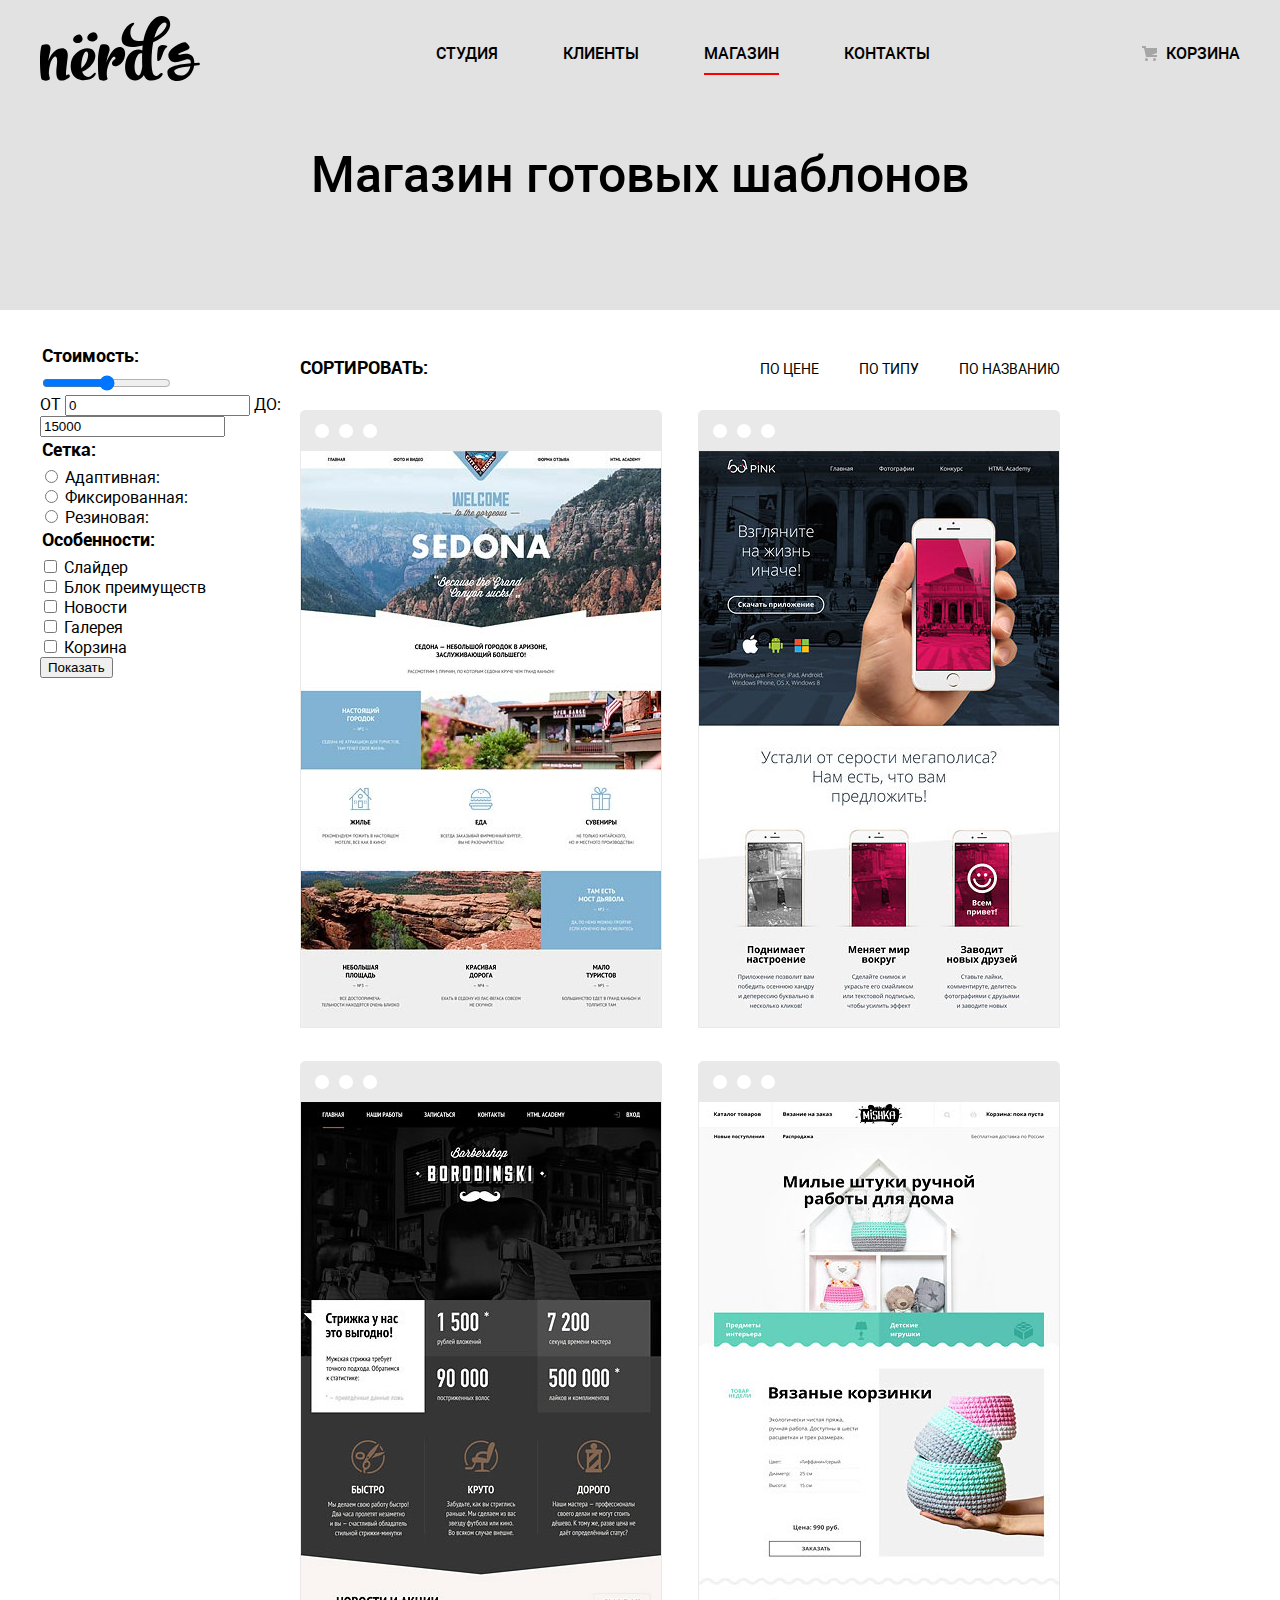
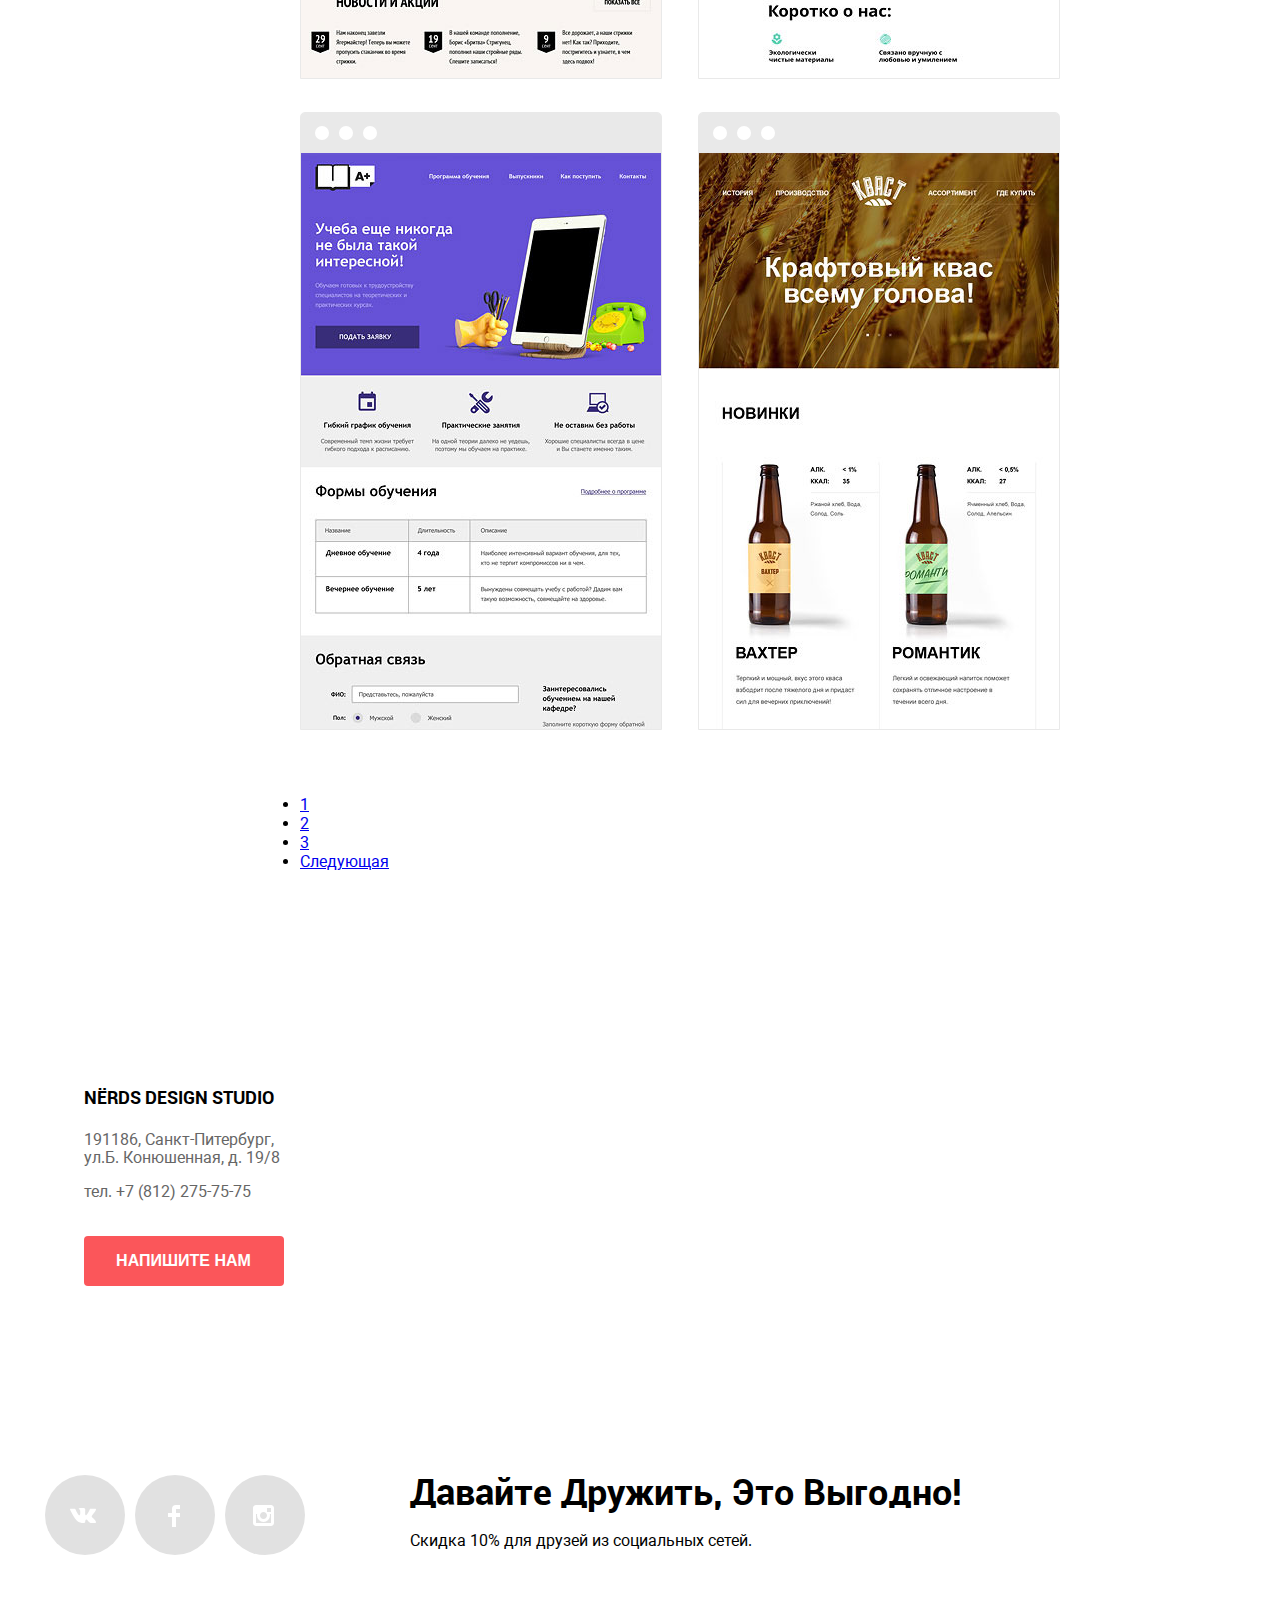
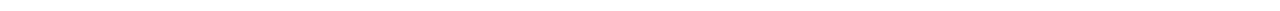
==== catalog.html @ cbe89785 "Beggined create grid on the catalog.html" ====
<!DOCTYPE html>
<html lang="ru">
<head>
    <meta charset="UTF-8">
    <title>Магазин готовых шаблонов</title>
    <link rel="stylesheet" href = "css/Style.css">
    <!-- Скрипт YMAP -->
    <script src="https://api-maps.yandex.ru/2.1/?apikey=f995437f-03a2-48ba-a815-92262155fffd&lang=ru_RU" type="text/javascript"></script>
</head>
<body>
    <header class = "main-header">
        <div class = "wrapper">
            <nav class = "main-navigation">
                <ul class = "logo-list">
                    <li class = "navigation-item navigation-main-logo">
                        <a href = "#" class = "navigation-item main-logo">
                            <img src = "img/svg/nerds-logo.svg" alt = "Логотип Nerd's" width = "160" height = "65">
                        </a>
                    </li>
                </ul>
                <ul class = "navigation-list">
                    <li class = "navigation-item"><a href = "index.html">Студия</a></li>
                    <li class = "navigation-item"><a href = "#">Клиенты</a></li>
                    <li class = "navigation-item navigation-item-selected"><a href = "#">Магазин</a></li>
                    <li class = "navigation-item"><a href = "#">Контакты</a></li>
                </ul>
                <ul class = "navigation-backet">
                    <li class = "navigation-item"><a href = "#">Корзина</a></li>
                </ul>
            </nav>
            <h1 class = "header-title">Магазин готовых шаблонов</h1>
        </div>
    </header>
    <main>
        <div class = "wrapper wrapper-flex-catalog">
            <aside>
                <form class="form-sidebar" method = "POST" action = "action.php">
                    <fieldset>
                        <legend>Стоимость:</legend>
                        <input type = "range"><br> <!--TO DO привязать к полям max min-->
                        <label>ОТ
                            <input type = "text" name = "min-value-range" id = "min-range" value = "0">
                        </label>
                        <label>ДО:
                            <input type = "text" name = "max-value-range" id = "max-range" value = "15000">
                        </label>
                    </fieldset>
                    <fieldset>
                        <legend>Сетка:</legend>
                        <label>
                            <input type = "radio" name = "grid" value = "adaptive">
                            Адаптивная:<br>
                        </label>
                        <label>
                            <input type = "radio" name = "grid" value = "fixed">
                            Фиксированная:<br>
                        </label>
                        <label>
                            <input type = "radio" name = "grid" value = "flex">
                            Резиновая:
                        </label>
                    </fieldset>
                    <fieldset>
                        <legend>Особенности:</legend>
                        <label>
                            <input type = "checkbox" name = "feature" value = "slider">
                            Слайдер<br>
                        </label>
                        <label>
                            <input type = "checkbox" name = "feature" value = "block-of-features">
                            Блок преимуществ<br>
                        </label>
                        <label>
                            <input type = "checkbox" name = "feature" value = "news">
                            Новости<br>
                        </label>
                        <label>
                            <input type = "checkbox" name = "feature" value = "gallery">
                            Галерея<br>
                        </label>
                        <label>
                            <input type = "checkbox" name = "feature" value = "basket">
                            Корзина<br>
                        </label>
                    </fieldset>
                    <input type = "submit" value = "Показать">
                </form>
            </aside>
            <div class="wrapper-flex-template-catalog">
                <div class = "flex-template">
                    <section class = "ready-template">
                        <h1 class = "visually-hidden">Готовые шаблоны</h1>
                        <div class = "sorting">
                            <h2>Сортировать:</h2>
                            <ul class = "sorting-by">
                                <li class="sorting-by-elements"><a href = "#">По цене</a></li>
                                <li class="sorting-by-elements"><a href = "#">По типу</a></li>
                                <li class="sorting-by-elements"><a href = "#">По названию</a></li>
                            </ul>
                        </div>
                        <div class = "template">
                            <ul class = "template-list">
                                <li class="template-item">
                                    <span class = "buttons-template">
                                        <i></i>
                                    </span>
                                    <img src="img/templates/sedona.jpg" alt="Макет Седона" width = "360" height = "576">
                                    <div class = "template-describe">
                                        <div class = "template-discribe-wrapper">
                                            <h3>
                                                SEDONA
                                            </h3>
                                            <span>
                                                Информационный сайт<br>
                                                для туристов
                                            </span>
                                            <button class = "button button-red button-buy-template">9 900 РУБ.</button>
                                        </div>
                                    </div>
                                </li>
                                <li class="template-item">
                                    <span class = "buttons-template">
                                            <i></i>
                                    </span>
                                    <img src = "img/templates/pink.jpg" alt = "Макет Пинк" width = "360" height = "576">
                                    <div class = "template-describe">
                                        <div class = "template-discribe-wrapper">
                                            <h3>
                                                PINK APP
                                            </h3>
                                            <span>
                                                Продуктовый лендинг<br>
                                                приложения для iOS и Android
                                            </span>
                                            <button class = "button button-red button-buy-template">9 900 РУБ.</button>
                                        </div>
                                    </div>
                                </li>
                                <li class="template-item">
                                    <span class = "buttons-template">
                                            <i></i>
                                    </span>
                                    <img src = "img/templates/barbershop.jpg" alt = "Макет Барбершоп 'Бородинский' " width = "360" height = "576">
                                    <div class = "template-describe">
                                        <div class = "template-discribe-wrapper">
                                            <h3>
                                                BARBERSHOP
                                            </h3>
                                            <span>
                                                Сайт салона красоты.<br>
                                                Для мужчин, да.
                                            </span>
                                            <button class = "button button-red button-buy-template">9 900 РУБ.</button>
                                        </div>
                                    </div>
                                </li>
                                <li class="template-item">
                                    <span class = "buttons-template">
                                            <i></i>
                                    </span>
                                    <img src = "img/templates/mishka.jpg" alt = "Макет Мишка" width = "360" height = "576">
                                    <div class = "template-describe">
                                        <div class = "template-discribe-wrapper">
                                            <h3>
                                                MISHKA
                                            </h3>
                                            <span>
                                                Интернет-магазин<br>
                                                вязанных игрушек
                                            </span>
                                            <button class = "button button-red button-buy-template">9 900 РУБ.</button>
                                        </div>
                                    </div>
                                </li>
                                <li class="template-item">
                                    <span class = "buttons-template">
                                            <i></i>
                                    </span>
                                    <img src = "img/templates/aplus.jpg" alt = "Макет А+" width = "360" height = "576">
                                    <div class = "template-describe">
                                        <div class = "template-discribe-wrapper">
                                            <h3>
                                                A PLUS
                                            </h3>
                                            <span>
                                                Лендинг курсов повышения<br>
                                                квалификации
                                            </span>
                                            <button class = "button button-red button-buy-template">9 900 РУБ.</button>
                                        </div>
                                    </div>
                                </li>
                                <li class="template-item">
                                    <span class = "buttons-template">
                                            <i></i>
                                    </span>
                                    <img src = "img/templates/kvast.jpg" alt = "Макет Кваст" width = "360" height = "576">
                                    <div class = "template-describe">
                                        <div class = "template-discribe-wrapper">
                                            <h3>
                                                КВАСТ
                                            </h3>
                                            <span>
                                                Промо-сайт производителя<br>
                                                крафтового кваса
                                            </span>
                                            <button class = "button button-red button-buy-template">9 900 РУБ.</button>
                                        </div>
                                    </div>
                                </li>
                            </ul>
                        </div>
                    </section>
                </div>
                <ul class = "breadcrumbs">
                    <li class="breadcrumbs-item breadcrumbs-select"><a href="#">1</a></li>
                    <li class="breadcrumbs-item"><a href="#">2</a></li>
                    <li class="breadcrumbs-item"><a href="#">3</a></li>
                    <li class="breadcrumbs-item breadcrumbs-next"><a href="#">Следующая</a></li>
                </ul>
            </div>    
        </div>
        <section class = "our-location">
                <div class = "wrapper">
                    <h1 class = "visually-hidden">Контактные данные</h1>
                    <div class = "address">
                        <h2>NЁRDS DESIGN STUDIO</h2>
                        <p>191186, Санкт-Питербург,<br>
                        ул.Б. Конюшенная, д. 19/8</p>
                        <p>тел. +7 (812) 275-75-75</p>
                        <br>
                        <button class = "modal-call button button-red">Напишите нам</button>
                    </div>
                </div>
            <div id="map"></div>    
        </section>
    </main>
    <div class = "wrapper">
        <footer class = "main-footer">
            <div class = "social">
                <ul class = "social-list">
                    <li class="social-item"><a class = "social-icon social-icon-vk" href="#"></a></li>
                    <li class="social-item"><a class = "social-icon social-icon-fb" href="#"></a></li>
                    <li class="social-item"><a class = "social-icon social-icon-inst" href="#"></a></li>
                </ul>
                <div class = "text-footer">
                    <h4>Давайте дружить, это выгодно!</h4>
                    <p>Скидка 10% для друзей из социальных сетей.</p>
                </div>
            </div>
        </footer>
    </div>
    </div>
    <section class = "modal-window visually-hidden">
        <h2 class = "modal-title">Напишите нам</h2>
        <form class = "modal-form" method = "post" action = "action.php">
            <br><label>Ваше имя:
                <input type = "text" placeholder = "Представьтесь, пожалуйста" id = "user-name">
            </label>
            <br><label>Ваш e-mail:
                <input type = "email" placeholder = "Для отправки ответа" id = "user-email">
            </label>
            <br><label>Текст письма:
                <input type = "text" placeholder = "В свободной форме" id = "user-text">
            </label>
        </form>
    </section>
    <script type = "text/javascript" src = "JS/Map.js"></script>
</body>
</html>
---- css/Style.css ----
@font-face{
    font-family: "Roboto";
    src:url("../fonts/roboto.woff") format('woff'),
        url("/fonts/roboto.woff2") format('woff2');
    font-weight: 400;
}

@font-face{
    font-family: "Roboto";
    src:url("../fonts/robotomedium.woff") format('woff'),
        url("../fonts/robotomedium.woff2") format('woff2');
        font-weight: 600;
}
@font-face{
    font-family: "Roboto";
    src:url("../fonts/robotobold.woff") format('woff'),
        url("../fonts/robotobold.woff2") format('woff2');
        font-weight: 700;
}
/*-----------------Общие стили------------------- */

.visually-hidden{
    display: none;
}

ul{
    padding: 0px;
}


/*Состояния кнопок-ссылок*/
.button-red{
    background: #fb565a;
}

.button-green{
    background: #00cc66;
}

.button-yellow{
    background: #ffcc33;
}

.button-red:hover{
    background: #e74246;
}

.button-red:active{
    color: rgba(255,255,255,0.2);

    background: #d7373b;
    box-shadow: inset 0px 3px #c13135;
}

.button-green:hover{
    background: #00bc6c;
}

.button-green:active{
    color: rgba(255,255,255,0.2);

    background: #00aa62;
    box-shadow: inset 0px 3px #009966;
}

.button-yellow:hover{
    background: #eab534;
}

.button-yellow:active{
    color: rgba(255,255,255,0.2);

    background: #e5a722;
    box-shadow: inset 0px 3px #ce961f;
}

.button{
    display: inline-block;

    border: none;
    border-radius: 4px;

    font-size: 16px;
    line-height: 18px;
    font-weight: 600;
    color: #fff;
    text-transform: uppercase;
    text-align: center;

    width: 160px;
    height: 50px;

    cursor: pointer;
}

hr{
    background: #eeeeee;
    opacity: 0.2;
}

body{
    margin: 0px;
    padding: 0px;

    font-family: 'Roboto','TimesNewRoman',sans-serif;
    background: #fff;
}

td{
    padding: 5px 20px;
}

/*----------------- Навигация ------------------- */
.wrapper{ /*Центровщик*/
    width: 1200px;
    margin: 0 auto;
    padding: 0px 20px;
}

.main-header{
    background-color:#e2e2e2;
}

.main-navigation{
    display: flex;
    justify-content: space-between;
    width: 100%;
}

.main-navigation > ul{
    list-style: none;
}

.navigation-list{
    display: flex;
    flex-direction: row;
    justify-content: space-around;
    align-items: center;
    flex-wrap: wrap;
    
    width: 560px;
}

.main-logo > img:hover{
    opacity: 0.7;
}

.main-logo > img:active{
    opacity: 0.3;
}

.navigation-main-logo{
    justify-content: left;
}

.navigation-item > a{
    font-size: 16px;
    line-height:30px;
    font-weight: 600;
    color: #000;
    text-transform: uppercase;
    text-decoration: none;
}

.navigation-item > a:hover{
    color: #fb565a;
}

.navigation-item > a:active{
    color: #000;
    opacity: 0.2;
}

.navigation-item-selected > a{
    border-bottom: 2px solid red;
    padding-bottom: 10px;
}

.navigation-backet{
    position: relative;

    display: flex;
    align-items: center;
    flex-wrap: wrap;
    justify-content: right;
}

.navigation-backet::before{
    content: "";

    position: absolute;
    left: -24px;
    top: 30px;

    width: 15px;
    height: 15px;

    background-image: url("../img/svg/cart-icon.svg");
    background-repeat: no-repeat;
}

.navigation-backet-item{
    display: inline-flex;
}

/*-----------------Слайдер------------------- */

.slider-advantages{
    overflow: hidden;
    height: 415px;
    position: relative;
}   

.slider{
    position: absolute;
    display: flex;
    height: 100%;
    width: 3480px;
    margin: 0;
    list-style: none;
    transition: all 1s ease-in-out;
    -webkit-transition: all 1s ease-in-out;
    -moz-transition: all 1s ease-in-out;
    -ms-transition: all 1s ease-in-out;
    -o-transition: all 1s ease-in-out;
}

.slider-item{
    display: block;
    flex-shrink: 0;

    width: 1200px;
    height: 415px;
    transition: all 1s ease 0s;
}

.slide-1{
    background-image: url("../img/index_products/slide1.png"); 
    background-repeat: no-repeat;
    background-position-x: right;   
}

.slide-2{
    background-image: url("../img/index_products/slide2.png"); 
    background-repeat: no-repeat;
    background-position-x: right;
}

.slide-3{
    background-image: url("../img/index_products/slide3.png"); 
    background-repeat: no-repeat;
    background-position-x: right;
}

.slider-advantage-title{
    font-size: 55px;
    line-height:60px;
    font-weight: 600;

    color: #000;

    text-decoration: none;
}

.slider-item > p{
    font-size: 16px;
    line-height: 24px;
    font-weight: 400;
    color: #283136;
}


.control-panel{
    position: absolute;
    display: flex;

    bottom: 90px;
    left: 45%;     
}

.slide-button{
    width: 18px;
    height: 18px;

    position: relative;
    z-index: 2;

    display: inline-flex;

    margin-left: 17px;

    background-color: #fff;
    border-radius: 50%;

    cursor: pointer;
}

.select::before{
    content: '';

    position: absolute;
    left: 5px;
    top: 5px;

    width: 4px;
    height: 4px;
    border: 2px solid #ccc;
    border-radius: 20px; 
    background-color: #fff;
}

.advantage-button{
    width: 240px;
    height: 50px;
}

/*-----------------------Продукция--------------*/

.product-list{
    margin-top: 80px;
    margin-bottom: 80px;

    display: flex;
    flex-direction: row;
    justify-content: space-between;
    width: 100%;

    list-style: none;
}

.product-item > h2{
    font-size: 24px;
    line-height: 30px;
    font-weight: 700;
    text-transform: uppercase;
}

.product-item > p{
    font-size: 14px;
    line-height: 24px;
    font-weight: 400;
    color: #283136;
}

/*-----------------О нас------------------- */
.about-us{
    padding-top: 10px;
    padding-bottom: 50px;

    display: flex;
    justify-content: space-between;
    width: 1200px;
}

.summary{
    padding-right: 20px;

    width: 660px;
}

.summary > h3{
    font-size:40px;
    line-height: 45px;
    font-weight: 600;
}

.summary > p{
    font-size: 16px;
    line-height: 24px;
    font-weight: 400;
}

.order-type-list{
    list-style: none;
}

.order-type-list > h2{
    font-size: 16px;
    line-height: 24px;
    font-weight: bold;
    text-transform: uppercase;
    color:#000;
}

.order-type-item{
    position: relative;
    margin-left: 37px;

    font-size: 16px;
    line-height: 24px;
    font-weight: 400;
    color: #283136;
}

.order-type-item::before{
    content: "";
    
    position: absolute;
    left: -38px;
    top: 23px;

    display: block;

    height: 2px;
    width: 25px;

    background-image: url("../img/index_products/list-style-img.jpg");
    background-repeat: no-repeat;
    background-position: 0px 0;
}
/*---------------Статистика--------------------*/

.order-type-item{
    padding-top: 13px;
}

.statistic{
    padding-left: 20px;

    display: flex;
    flex-direction: column;
    align-items: center;
}

.statistic > caption > h4{
    font-size: 18px;
    line-height: 24px;
    font-weight: 700;
    text-transform: uppercase;
}

.procent{
    font-size:45px;
    font-weight: 700;
}

sup{
    font-size:25px;
}

.lvl{
    font-size:16px;
    line-height: 18px;
}

/*-------------Партнеры----------------------*/

.partners-list{
    padding-top: 10px;

    display: flex;
    flex-direction: row;
    justify-content: space-between;
    align-items: baseline;

    list-style: none;
}

.partners-list > hr{ 
    margin: auto;
    height: 52px;
}

.partners-item{
    opacity: 0.2;
}

.partners-item:hover{
    opacity: 1;
}

.partners-item:active{
    opacity: 0.2;
}

/*------Местоположение-------*/
.our-location{
    position: relative;

    margin-top: 70px;

    background-color: #fff;
    /* background-image: url(../img/index_products/map.jpg); */
    height: 420px;
}

#map{
    width: 100%;
    height: 100%;
    z-index: 1;
}

.map-marker{
    position: absolute;
    bottom: 0;
    background-image: url("../img/index_products/map-marker.png");

    width: 350px;
    height: 190px;
}

.address {
    position: absolute; /* Центровка конрейнера*/
    top: 73px;
    z-index: 2;

    padding: 49.5px 43.5px;

    background-color: #fff;
}

.address > p{
    font-size:16px;
    line-height:18px;
    font-weight:400;
    color:#666;
}

.address > h2{
    margin-top: 5px;

    font-size:18px;
    line-height:30px;
    font-weight:700;
    text-transform: uppercase;
}

.modal-call{
    width: 200px;
}

/*------Футер-----------*/
.social{
    margin: 50px 0px 40px 0px;

    display: flex;
    flex-direction: row;
    align-items: center;
}

.social-list{
    margin-top: 48px;
    margin-right: 0px;

    display: flex;
    align-items: center;
    flex-direction: row;
    justify-content: space-around;
    width: 270px;

    list-style:none;
}

.social-item > img{
    margin: 10px;
}

.text-footer{
    margin-left: 100px;

}

.text-footer > h4{
    margin-bottom: 0px;

    font-size: 36px;
    line-height: 36px;
    font-weight: 700;
    text-transform: capitalize;
}

.text-footer > p{
    font-size: 16px;
    line-height: 22px;
    font-weight: 400;
}

/*----------feedback форма-------*/

.modal-title{
    font-size: 45px;
    line-height: 45px;
    font-weight: 600;
}

.modal-form > label{
    font-size: 16px;
    line-height: 18px;
    font-weight: 700;
}

.social-icon{
    position: relative;
    float: left;
    width: 80px;
    height: 80px;
    border-radius: 50%;
    background: #e1e1e1;
}
.social-icon:hover{
    background: #e74246;
}
.social-icon:focus{
    background: #d7373b;
    box-shadow: inset 0px 3px #c13135;
    
}

.icon-cart-icon::before {
    content: url("../img/svg/cart-icon.svg");
    color: #fff;
}
.social-icon-fb::before {
    content: url("../img/svg/fb-icon.svg");
    color: #fff;
}
.social-icon-inst::before {
    content: url("../img/svg/insta-icon.svg");
    color: #fff;
}
.social-icon-vk::before {
    content: url("../img/svg/vk-icon.svg");
    color: #fff;
}

.social-icon-vk::before, .icon-cart-icon::before,
.social-icon-fb::before, .social-icon-inst::before{
    position: absolute;
    left: 25px;
    top: 33px;
}
.social-icon-fb::before{
    left: 33px;
    top: 30px;
}
.social-icon-inst:before{
    left: 28px;
    top: 30px;
}

.social-icon-fb:focus:before,
.social-icon-inst:focus:before,
.social-icon-vk:focus:before{
    opacity: 0.3;
}

/*-----Catalog.html------*/

.header-title{
    padding: 9px 0 110px 0;

    text-align: center;
    font-size: 50px;
    line-height: 50px;
    font-weight: 600;
}

.sorting{
    display: flex;
    justify-content: space-between;
    align-items: baseline;
}

.sorting h2{
    text-transform: uppercase;

    font-size: 18px;
    line-height: 18px;
    font-weight: 700;
}

.sorting-by{
    display: flex;
    width: 300px;
    flex-direction: row;
    justify-content: space-between;

    list-style: none;
    text-transform: uppercase;
}

.sorting-by-elements a{
    text-decoration: none;
    color: #000;

    font-size: 14px;
    line-height: 18px;
}

.ready-template{
    width: 760px;
}

.wrapper-flex-catalog{
    display: flex;
}

.wrapper-flex-template-catalog{
    display: flex;
    flex-direction: column;
}

.template-list{
    display: flex;
    flex-direction: row;
    flex-wrap: wrap;
    justify-content: space-between;
    list-style: none;
}

.buttons-template{
    position: relative;
    display: block;
    width: 360px;
    height: 40px;
    border-top-left-radius: 3px;
    border-top-right-radius: 3px;
    background: #e9e9e9;
    transition: all 0.35s ease-in-out;
    -webkit-transition: all 0.35s ease-in-out;
    -moz-transition: all 0.35s ease-in-out;
    -ms-transition: all 0.35s ease-in-out;
    -o-transition: all 0.35s ease-in-out;
}

.template-item{
    position: relative;
    margin-bottom: 33px;
    border: 1px solid #e9e9e9;
    border-top-left-radius: 5px;
    border-top-right-radius: 5px;
    width: 360px;
    height: 616px;
    transition: all 0.35s ease-in-out;
    -webkit-transition: all 0.35s ease-in-out;
    -moz-transition: all 0.35s ease-in-out;
    -ms-transition: all 0.35s ease-in-out;
    -o-transition: all 0.35s ease-in-out;
}

.template-describe{
    position: absolute;
    bottom: 0;
    width: 360px;
    height: 231px;
    background: #eee;

    opacity: 0;

    transition:all 0.35s ease-in-out;
    -webkit-transition:all 0.35s ease-in-out;
    -moz-transition:all 0.35s ease-in-out;
    -ms-transition:all 0.35s ease-in-out;
    -o-transition:all 0.35s ease-in-out;
}

.button-buy-template{
    display: inline-block;

    width: 200px;
}

.template-discribe-wrapper{
    display: flex;
    flex-direction: column;
    align-items: center;
    align-content: center;
}

.template-discribe-wrapper h3{
    font-size: 18px;
    line-height: 30px;
    font-weight: 700;
}

.template-discribe-wrapper span{
    margin-bottom: 30px;

    font-size: 16px;
    line-height: 18px;
    font-weight: 300;

    text-align: center
}

.template-item:hover .template-describe{
    opacity: 1;
}

.template-item:hover{
    box-shadow: 0px 6px 16px 1px RGBA(0,1,1,0.25);
}

.template-item:hover .buttons-template{
    background: #4d4d4d; 
}

.buttons-template i{
    position: absolute;
    top: 13px;
    left: 38px;

    display: block;
    width: 14px;
    height: 14px;
    background: #fff;
    border-radius: 50%;
    -webkit-border-radius: 50%;
    -moz-border-radius: 50%;
    -ms-border-radius: 50%;
    -o-border-radius: 50%;
}

.buttons-template i::before{
    content: "";
    position: absolute;
    right: 24px;

    display: block;
    width: 14px;
    height: 14px;
    background: #fff;
    border-radius: 50%;
    -webkit-border-radius: 50%;
    -moz-border-radius: 50%;
    -ms-border-radius: 50%;
    -o-border-radius: 50%;
}


.buttons-template i::after{
    content: "";
    position: absolute;
    left: 24px;

    display: block;
    width: 14px;
    height: 14px;
    background: #fff;
    border-radius: 50%;
    -webkit-border-radius: 50%;
    -moz-border-radius: 50%;
    -ms-border-radius: 50%;
    -o-border-radius: 50%;
}

.form-sidebar{
    width: 260px;   
    min-height: 780px;
}

.form-sidebar fieldset{
    border: none;
    margin:0;
    padding: 0;
}

legend{
    font-size: 18px;
    line-height: 30px;
    font-weight: 700;
}

/*--------Модальное окно-----------*/

.modal-window{
    position: fixed; 
    left: 240px;
    top: 2600px;
    z-index: 5;

    width: 960px;
    height: 590px;
    margin: 100px auto;

    background-color: #fff;
    box-shadow: 0 20px 30px rgba(0,0,0,0.5);
}

.modal-wrapper{
    position: relative;

    padding-left: 84px;
    padding-right: 84px;
    padding-bottom: 100px;
    padding-top: 20px;

    box-sizing: border-box;
}

.modal-form{
    width: 773px;
    display: flex;
    flex-direction: row;
    flex-wrap: wrap;
}

.modal-form input{
    width: 350px;
    height: 45px;

    margin-top: 10px;
    padding-left: 14px;

    border-radius: 3px;
    border-color: #ccc;
    box-sizing: border-box;

    font-family: inherit;
    font-size: 16px;
    line-height: 18px;
    opacity: 0.5;
}

.modal-form label:nth-child(2){
    margin-left: 73px;
    margin-bottom: 30px;
}

.modal-form label:nth-child(3){
    flex-grow: 1;
}

.modal-form label:nth-child(3) textarea{
    width:100%;
    height: 120px;

    margin-top: 10px;
    margin-bottom: 47px;
    padding-left: 13px;
    padding-top: 11px;

    box-sizing: border-box;
    border-radius: 3px;
    
    font-family: inherit;
    font-size: 16px;
    line-height: 18px;
    opacity: 0.5;
}
.modal-button{
    font-family: inherit;
    width: 260px;
    font-weight: 600;
}

.close-cross{
    position: absolute;
    right: 95px;
    top: 80px;

    display: block;

    width: 21px;
    height: 21px;

    background-image: url("../img/svg/close-cross.svg");

    opacity: 0.3;

    cursor: pointer;
}

.close-cross:hover{
    opacity: 1;
}

.close-cross:active{
    opacity: 0.1;
}
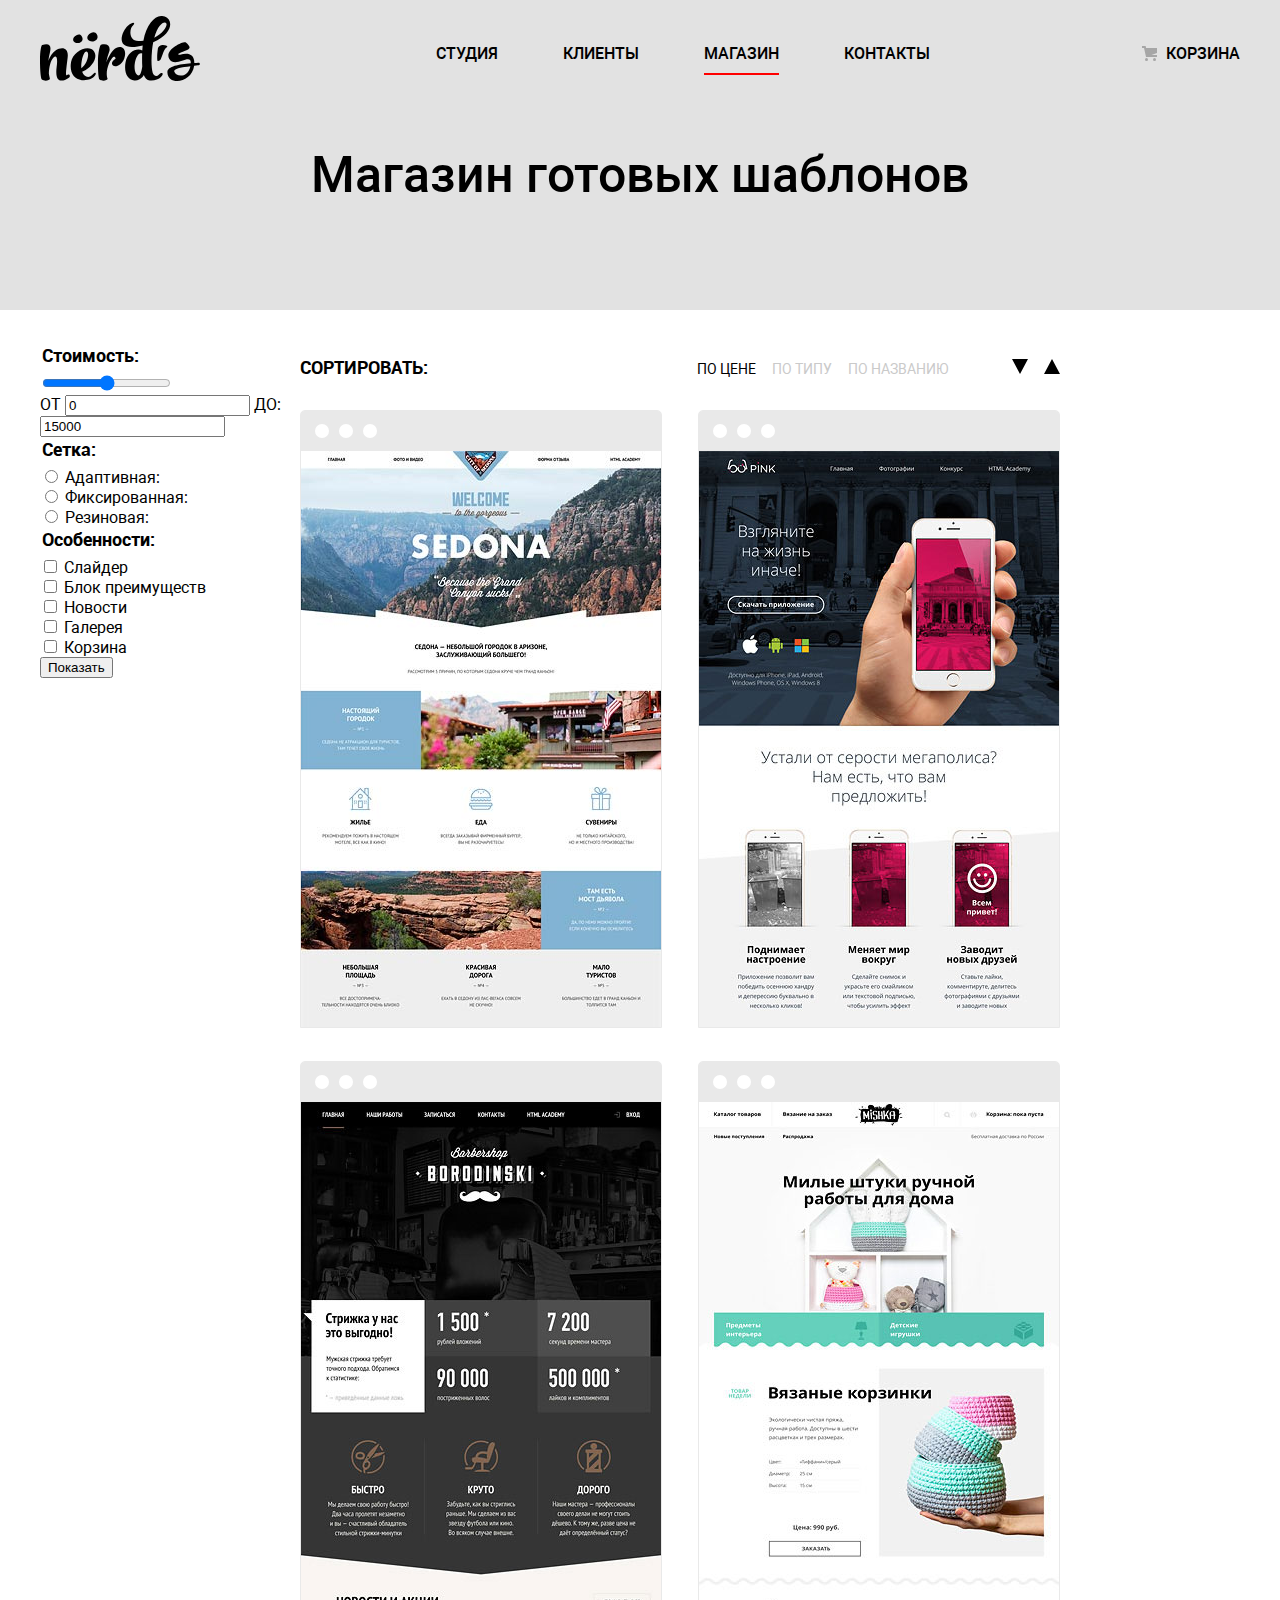
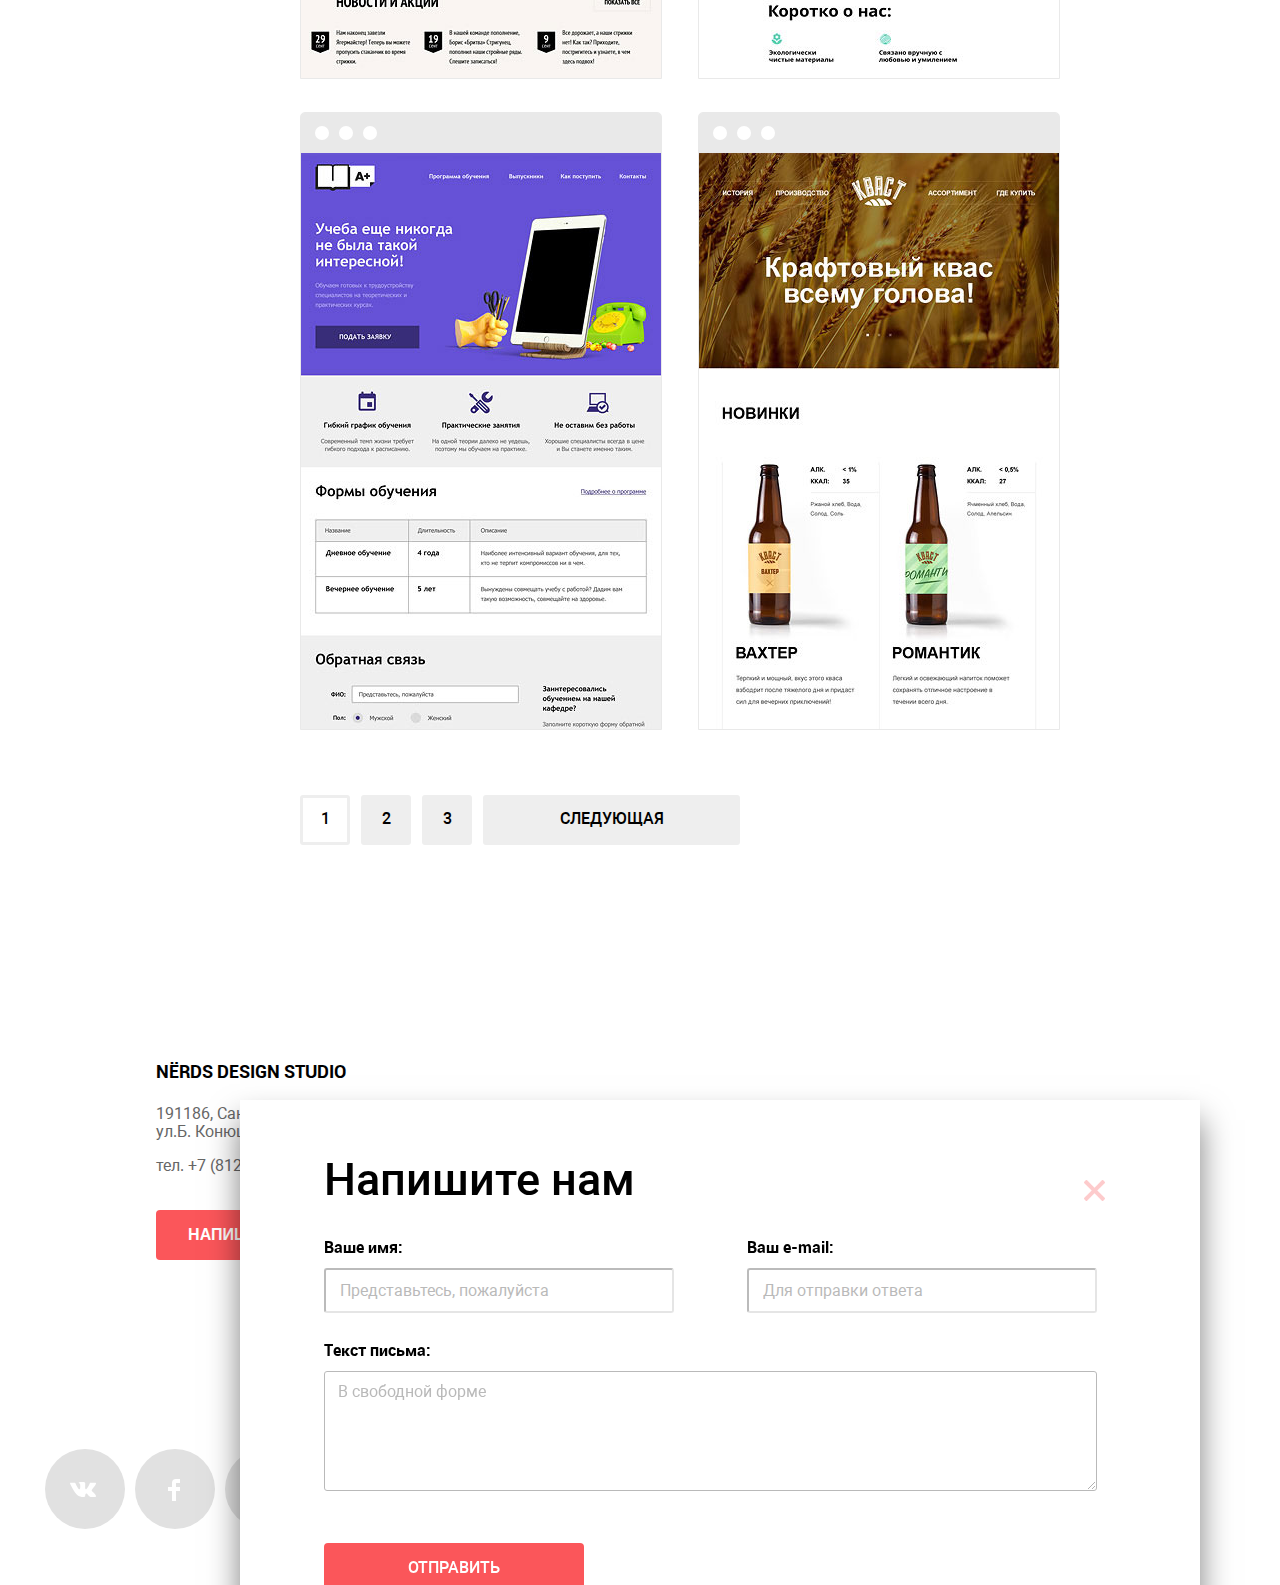
==== commit 8568c7b4: "Stylesed breadcrumbs menu" ====
--- a/catalog.html
+++ b/catalog.html
@@ -8,263 +8,272 @@
     <script src="https://api-maps.yandex.ru/2.1/?apikey=f995437f-03a2-48ba-a815-92262155fffd&lang=ru_RU" type="text/javascript"></script>
 </head>
 <body>
-    <header class = "main-header">
+    <div class = "blur">
+        <header class = "main-header">
+            <div class = "wrapper">
+                <nav class = "main-navigation">
+                    <ul class = "logo-list">
+                        <li class = "navigation-item navigation-main-logo">
+                            <a href = "/" class = "navigation-item main-logo">
+                                <img src = "img/svg/nerds-logo.svg" alt = "Логотип Nerd's" width = "160" height = "65">
+                            </a>
+                        </li>
+                    </ul>
+                    <ul class = "navigation-list">
+                        <li class = "navigation-item"><a href = "index.html">Студия</a></li>
+                        <li class = "navigation-item"><a href = "#">Клиенты</a></li>
+                        <li class = "navigation-item navigation-item-selected"><a href = "#">Магазин</a></li>
+                        <li class = "navigation-item"><a href = "#">Контакты</a></li>
+                    </ul>
+                    <ul class = "navigation-backet">
+                        <li class = "navigation-item"><a href = "#">Корзина</a></li>
+                    </ul>
+                </nav>
+                <h1 class = "header-title">Магазин готовых шаблонов</h1>
+            </div>
+        </header>
+        <main>
+            <div class = "wrapper wrapper-flex-catalog">
+                <aside>
+                    <form class="form-sidebar" method = "POST" action = "action.php">
+                        <fieldset>
+                            <legend>Стоимость:</legend>
+                            <input type = "range"><br> <!--TO DO привязать к полям max min-->
+                            <label>ОТ
+                                <input type = "text" name = "min-value-range" id = "min-range" value = "0">
+                            </label>
+                            <label>ДО:
+                                <input type = "text" name = "max-value-range" id = "max-range" value = "15000">
+                            </label>
+                        </fieldset>
+                        <fieldset>
+                            <legend>Сетка:</legend>
+                            <label>
+                                <input type = "radio" name = "grid" value = "adaptive">
+                                Адаптивная:<br>
+                            </label>
+                            <label>
+                                <input type = "radio" name = "grid" value = "fixed">
+                                Фиксированная:<br>
+                            </label>
+                            <label>
+                                <input type = "radio" name = "grid" value = "flex">
+                                Резиновая:
+                            </label>
+                        </fieldset>
+                        <fieldset>
+                            <legend>Особенности:</legend>
+                            <label>
+                                <input type = "checkbox" name = "feature" value = "slider">
+                                Слайдер<br>
+                            </label>
+                            <label>
+                                <input type = "checkbox" name = "feature" value = "block-of-features">
+                                Блок преимуществ<br>
+                            </label>
+                            <label>
+                                <input type = "checkbox" name = "feature" value = "news">
+                                Новости<br>
+                            </label>
+                            <label>
+                                <input type = "checkbox" name = "feature" value = "gallery">
+                                Галерея<br>
+                            </label>
+                            <label>
+                                <input type = "checkbox" name = "feature" value = "basket">
+                                Корзина<br>
+                            </label>
+                        </fieldset>
+                        <input type = "submit" value = "Показать">
+                    </form>
+                </aside>
+                <div class="wrapper-flex-template-catalog">
+                    <div class = "flex-template">
+                        <section class = "ready-template">
+                            <h1 class = "visually-hidden">Готовые шаблоны</h1>
+                            <div class = "sorting">
+                                <h2>Сортировать:</h2>
+                                <ul class = "sorting-by">
+                                    <li class = "sorting-by-elements active-sort"><a href = "#">По цене</a></li>
+                                    <li class = "sorting-by-elements"><a href = "#">По типу</a></li>
+                                    <li class = "sorting-by-elements"><a href = "#">По названию</a></li>
+                                    <li><a class = "sort-up" href = "#"></a></li>
+                                    <li><a class = "sort-down"  href = "#"></a></li>
+                                </ul>
+                            </div>
+                            <div class = "template">
+                                <ul class = "template-list">
+                                    <li class="template-item">
+                                        <span class = "buttons-template">
+                                            <i></i>
+                                        </span>
+                                        <img src="img/templates/sedona.jpg" alt="Макет Седона" width = "360" height = "576">
+                                        <div class = "template-describe">
+                                            <div class = "template-discribe-wrapper">
+                                                <h3>
+                                                    SEDONA
+                                                </h3>
+                                                <span>
+                                                    Информационный сайт<br>
+                                                    для туристов
+                                                </span>
+                                                <button class = "button button-red button-buy-template">9 900 РУБ.</button>
+                                            </div>
+                                        </div>
+                                    </li>
+                                    <li class="template-item">
+                                        <span class = "buttons-template">
+                                                <i></i>
+                                        </span>
+                                        <img src = "img/templates/pink.jpg" alt = "Макет Пинк" width = "360" height = "576">
+                                        <div class = "template-describe">
+                                            <div class = "template-discribe-wrapper">
+                                                <h3>
+                                                    PINK APP
+                                                </h3>
+                                                <span>
+                                                    Продуктовый лендинг<br>
+                                                    приложения для iOS и Android
+                                                </span>
+                                                <button class = "button button-red button-buy-template">9 900 РУБ.</button>
+                                            </div>
+                                        </div>
+                                    </li>
+                                    <li class="template-item">
+                                        <span class = "buttons-template">
+                                                <i></i>
+                                        </span>
+                                        <img src = "img/templates/barbershop.jpg" alt = "Макет Барбершоп 'Бородинский' " width = "360" height = "576">
+                                        <div class = "template-describe">
+                                            <div class = "template-discribe-wrapper">
+                                                <h3>
+                                                    BARBERSHOP
+                                                </h3>
+                                                <span>
+                                                    Сайт салона красоты.<br>
+                                                    Для мужчин, да.
+                                                </span>
+                                                <button class = "button button-red button-buy-template">9 900 РУБ.</button>
+                                            </div>
+                                        </div>
+                                    </li>
+                                    <li class="template-item">
+                                        <span class = "buttons-template">
+                                                <i></i>
+                                        </span>
+                                        <img src = "img/templates/mishka.jpg" alt = "Макет Мишка" width = "360" height = "576">
+                                        <div class = "template-describe">
+                                            <div class = "template-discribe-wrapper">
+                                                <h3>
+                                                    MISHKA
+                                                </h3>
+                                                <span>
+                                                    Интернет-магазин<br>
+                                                    вязанных игрушек
+                                                </span>
+                                                <button class = "button button-red button-buy-template">9 900 РУБ.</button>
+                                            </div>
+                                        </div>
+                                    </li>
+                                    <li class="template-item">
+                                        <span class = "buttons-template">
+                                                <i></i>
+                                        </span>
+                                        <img src = "img/templates/aplus.jpg" alt = "Макет А+" width = "360" height = "576">
+                                        <div class = "template-describe">
+                                            <div class = "template-discribe-wrapper">
+                                                <h3>
+                                                    A PLUS
+                                                </h3>
+                                                <span>
+                                                    Лендинг курсов повышения<br>
+                                                    квалификации
+                                                </span>
+                                                <button class = "button button-red button-buy-template">9 900 РУБ.</button>
+                                            </div>
+                                        </div>
+                                    </li>
+                                    <li class="template-item">
+                                        <span class = "buttons-template">
+                                                <i></i>
+                                        </span>
+                                        <img src = "img/templates/kvast.jpg" alt = "Макет Кваст" width = "360" height = "576">
+                                        <div class = "template-describe">
+                                            <div class = "template-discribe-wrapper">
+                                                <h3>
+                                                    КВАСТ
+                                                </h3>
+                                                <span>
+                                                    Промо-сайт производителя<br>
+                                                    крафтового кваса
+                                                </span>
+                                                <button class = "button button-red button-buy-template">9 900 РУБ.</button>
+                                            </div>
+                                        </div>
+                                    </li>
+                                </ul>
+                            </div>
+                        </section>
+                    </div>
+                    <ul class = "breadcrumbs">
+                        <li class="breadcrumbs-item breadcrumbs-select"><a>1</a></li> <!--Решить проблему с Active позицией-->
+                        <li class="breadcrumbs-item"><a href="#">2</a></li>
+                        <li class="breadcrumbs-item"><a href="#">3</a></li>
+                        <li class="breadcrumbs-item breadcrumbs-next"><a href="#">Следующая</a></li>
+                    </ul>
+                </div>    
+            </div>
+            <section class = "our-location">
+                    <div class = "wrapper">
+                        <h1 class = "visually-hidden">Контактные данные</h1>
+                        <div class = "address">
+                            <h2>NЁRDS DESIGN STUDIO</h2>
+                            <p>191186, Санкт-Питербург,<br>
+                            ул.Б. Конюшенная, д. 19/8</p>
+                            <p>тел. +7 (812) 275-75-75</p>
+                            <br>
+                            <button class = "modal-call button button-red">Напишите нам</button>
+                        </div>
+                    </div>
+                <div id="map"></div>    
+            </section>
+        </main>
         <div class = "wrapper">
-            <nav class = "main-navigation">
-                <ul class = "logo-list">
-                    <li class = "navigation-item navigation-main-logo">
-                        <a href = "#" class = "navigation-item main-logo">
-                            <img src = "img/svg/nerds-logo.svg" alt = "Логотип Nerd's" width = "160" height = "65">
-                        </a>
-                    </li>
-                </ul>
-                <ul class = "navigation-list">
-                    <li class = "navigation-item"><a href = "index.html">Студия</a></li>
-                    <li class = "navigation-item"><a href = "#">Клиенты</a></li>
-                    <li class = "navigation-item navigation-item-selected"><a href = "#">Магазин</a></li>
-                    <li class = "navigation-item"><a href = "#">Контакты</a></li>
-                </ul>
-                <ul class = "navigation-backet">
-                    <li class = "navigation-item"><a href = "#">Корзина</a></li>
-                </ul>
-            </nav>
-            <h1 class = "header-title">Магазин готовых шаблонов</h1>
-        </div>
-    </header>
-    <main>
-        <div class = "wrapper wrapper-flex-catalog">
-            <aside>
-                <form class="form-sidebar" method = "POST" action = "action.php">
-                    <fieldset>
-                        <legend>Стоимость:</legend>
-                        <input type = "range"><br> <!--TO DO привязать к полям max min-->
-                        <label>ОТ
-                            <input type = "text" name = "min-value-range" id = "min-range" value = "0">
-                        </label>
-                        <label>ДО:
-                            <input type = "text" name = "max-value-range" id = "max-range" value = "15000">
-                        </label>
-                    </fieldset>
-                    <fieldset>
-                        <legend>Сетка:</legend>
-                        <label>
-                            <input type = "radio" name = "grid" value = "adaptive">
-                            Адаптивная:<br>
-                        </label>
-                        <label>
-                            <input type = "radio" name = "grid" value = "fixed">
-                            Фиксированная:<br>
-                        </label>
-                        <label>
-                            <input type = "radio" name = "grid" value = "flex">
-                            Резиновая:
-                        </label>
-                    </fieldset>
-                    <fieldset>
-                        <legend>Особенности:</legend>
-                        <label>
-                            <input type = "checkbox" name = "feature" value = "slider">
-                            Слайдер<br>
-                        </label>
-                        <label>
-                            <input type = "checkbox" name = "feature" value = "block-of-features">
-                            Блок преимуществ<br>
-                        </label>
-                        <label>
-                            <input type = "checkbox" name = "feature" value = "news">
-                            Новости<br>
-                        </label>
-                        <label>
-                            <input type = "checkbox" name = "feature" value = "gallery">
-                            Галерея<br>
-                        </label>
-                        <label>
-                            <input type = "checkbox" name = "feature" value = "basket">
-                            Корзина<br>
-                        </label>
-                    </fieldset>
-                    <input type = "submit" value = "Показать">
-                </form>
-            </aside>
-            <div class="wrapper-flex-template-catalog">
-                <div class = "flex-template">
-                    <section class = "ready-template">
-                        <h1 class = "visually-hidden">Готовые шаблоны</h1>
-                        <div class = "sorting">
-                            <h2>Сортировать:</h2>
-                            <ul class = "sorting-by">
-                                <li class="sorting-by-elements"><a href = "#">По цене</a></li>
-                                <li class="sorting-by-elements"><a href = "#">По типу</a></li>
-                                <li class="sorting-by-elements"><a href = "#">По названию</a></li>
-                            </ul>
-                        </div>
-                        <div class = "template">
-                            <ul class = "template-list">
-                                <li class="template-item">
-                                    <span class = "buttons-template">
-                                        <i></i>
-                                    </span>
-                                    <img src="img/templates/sedona.jpg" alt="Макет Седона" width = "360" height = "576">
-                                    <div class = "template-describe">
-                                        <div class = "template-discribe-wrapper">
-                                            <h3>
-                                                SEDONA
-                                            </h3>
-                                            <span>
-                                                Информационный сайт<br>
-                                                для туристов
-                                            </span>
-                                            <button class = "button button-red button-buy-template">9 900 РУБ.</button>
-                                        </div>
-                                    </div>
-                                </li>
-                                <li class="template-item">
-                                    <span class = "buttons-template">
-                                            <i></i>
-                                    </span>
-                                    <img src = "img/templates/pink.jpg" alt = "Макет Пинк" width = "360" height = "576">
-                                    <div class = "template-describe">
-                                        <div class = "template-discribe-wrapper">
-                                            <h3>
-                                                PINK APP
-                                            </h3>
-                                            <span>
-                                                Продуктовый лендинг<br>
-                                                приложения для iOS и Android
-                                            </span>
-                                            <button class = "button button-red button-buy-template">9 900 РУБ.</button>
-                                        </div>
-                                    </div>
-                                </li>
-                                <li class="template-item">
-                                    <span class = "buttons-template">
-                                            <i></i>
-                                    </span>
-                                    <img src = "img/templates/barbershop.jpg" alt = "Макет Барбершоп 'Бородинский' " width = "360" height = "576">
-                                    <div class = "template-describe">
-                                        <div class = "template-discribe-wrapper">
-                                            <h3>
-                                                BARBERSHOP
-                                            </h3>
-                                            <span>
-                                                Сайт салона красоты.<br>
-                                                Для мужчин, да.
-                                            </span>
-                                            <button class = "button button-red button-buy-template">9 900 РУБ.</button>
-                                        </div>
-                                    </div>
-                                </li>
-                                <li class="template-item">
-                                    <span class = "buttons-template">
-                                            <i></i>
-                                    </span>
-                                    <img src = "img/templates/mishka.jpg" alt = "Макет Мишка" width = "360" height = "576">
-                                    <div class = "template-describe">
-                                        <div class = "template-discribe-wrapper">
-                                            <h3>
-                                                MISHKA
-                                            </h3>
-                                            <span>
-                                                Интернет-магазин<br>
-                                                вязанных игрушек
-                                            </span>
-                                            <button class = "button button-red button-buy-template">9 900 РУБ.</button>
-                                        </div>
-                                    </div>
-                                </li>
-                                <li class="template-item">
-                                    <span class = "buttons-template">
-                                            <i></i>
-                                    </span>
-                                    <img src = "img/templates/aplus.jpg" alt = "Макет А+" width = "360" height = "576">
-                                    <div class = "template-describe">
-                                        <div class = "template-discribe-wrapper">
-                                            <h3>
-                                                A PLUS
-                                            </h3>
-                                            <span>
-                                                Лендинг курсов повышения<br>
-                                                квалификации
-                                            </span>
-                                            <button class = "button button-red button-buy-template">9 900 РУБ.</button>
-                                        </div>
-                                    </div>
-                                </li>
-                                <li class="template-item">
-                                    <span class = "buttons-template">
-                                            <i></i>
-                                    </span>
-                                    <img src = "img/templates/kvast.jpg" alt = "Макет Кваст" width = "360" height = "576">
-                                    <div class = "template-describe">
-                                        <div class = "template-discribe-wrapper">
-                                            <h3>
-                                                КВАСТ
-                                            </h3>
-                                            <span>
-                                                Промо-сайт производителя<br>
-                                                крафтового кваса
-                                            </span>
-                                            <button class = "button button-red button-buy-template">9 900 РУБ.</button>
-                                        </div>
-                                    </div>
-                                </li>
-                            </ul>
-                        </div>
-                    </section>
-                </div>
-                <ul class = "breadcrumbs">
-                    <li class="breadcrumbs-item breadcrumbs-select"><a href="#">1</a></li>
-                    <li class="breadcrumbs-item"><a href="#">2</a></li>
-                    <li class="breadcrumbs-item"><a href="#">3</a></li>
-                    <li class="breadcrumbs-item breadcrumbs-next"><a href="#">Следующая</a></li>
-                </ul>
-            </div>    
-        </div>
-        <section class = "our-location">
-                <div class = "wrapper">
-                    <h1 class = "visually-hidden">Контактные данные</h1>
-                    <div class = "address">
-                        <h2>NЁRDS DESIGN STUDIO</h2>
-                        <p>191186, Санкт-Питербург,<br>
-                        ул.Б. Конюшенная, д. 19/8</p>
-                        <p>тел. +7 (812) 275-75-75</p>
-                        <br>
-                        <button class = "modal-call button button-red">Напишите нам</button>
+            <footer class = "main-footer">
+                <div class = "social">
+                    <ul class = "social-list">
+                        <li class="social-item"><a class = "social-icon social-icon-vk" href="#"></a></li>
+                        <li class="social-item"><a class = "social-icon social-icon-fb" href="#"></a></li>
+                        <li class="social-item"><a class = "social-icon social-icon-inst" href="#"></a></li>
+                    </ul>
+                    <div class = "text-footer">
+                        <h4>Давайте дружить, это выгодно!</h4>
+                        <p>Скидка 10% для друзей из социальных сетей.</p>
                     </div>
                 </div>
-            <div id="map"></div>    
-        </section>
-    </main>
-    <div class = "wrapper">
-        <footer class = "main-footer">
-            <div class = "social">
-                <ul class = "social-list">
-                    <li class="social-item"><a class = "social-icon social-icon-vk" href="#"></a></li>
-                    <li class="social-item"><a class = "social-icon social-icon-fb" href="#"></a></li>
-                    <li class="social-item"><a class = "social-icon social-icon-inst" href="#"></a></li>
-                </ul>
-                <div class = "text-footer">
-                    <h4>Давайте дружить, это выгодно!</h4>
-                    <p>Скидка 10% для друзей из социальных сетей.</p>
-                </div>
-            </div>
-        </footer>
+            </footer>
+        </div>
+        </div>
     </div>
-    </div>
-    <section class = "modal-window visually-hidden">
-        <h2 class = "modal-title">Напишите нам</h2>
-        <form class = "modal-form" method = "post" action = "action.php">
-            <br><label>Ваше имя:
-                <input type = "text" placeholder = "Представьтесь, пожалуйста" id = "user-name">
-            </label>
-            <br><label>Ваш e-mail:
-                <input type = "email" placeholder = "Для отправки ответа" id = "user-email">
-            </label>
-            <br><label>Текст письма:
-                <input type = "text" placeholder = "В свободной форме" id = "user-text">
-            </label>
-        </form>
+    <section class = "modal-window">
+        <div class = "modal-wrapper">
+            <span class="close-cross"></span>
+            <h2 class = "modal-title">Напишите нам</h2>
+            <form id = "modal" class = "modal-form" method = "post" action = "action.php">
+                <label>Ваше имя:<br>
+                    <input type = "text" placeholder = "Представьтесь, пожалуйста" id = "user-name">
+                </label>
+                <label>Ваш e-mail:<br>
+                    <input type = "email" placeholder = "Для отправки ответа" id = "user-email">
+                </label>
+                <label>Текст письма:<br>
+                    <textarea placeholder = "В свободной форме" id = "user-text"></textarea>
+                </label>
+            </form>
+            <button class = "button button-red modal-button" type = "submit" form = "modal">Отправить</button>
+        </div>
     </section>
+    <script type = "text/javascript" src = "JS/Script.js"></script>
     <script type = "text/javascript" src = "JS/Map.js"></script>
 </body>
 </html>
--- a/css/Style.css
+++ b/css/Style.css
@@ -25,6 +25,7 @@
 
 ul{
     padding: 0px;
+    list-style: none;
 }
 
 
@@ -125,10 +126,6 @@
     display: flex;
     justify-content: space-between;
     width: 100%;
-}
-
-.main-navigation > ul{
-    list-style: none;
 }
 
 .navigation-list{
@@ -217,7 +214,6 @@
     height: 100%;
     width: 3480px;
     margin: 0;
-    list-style: none;
     transition: all 1s ease-in-out;
     -webkit-transition: all 1s ease-in-out;
     -moz-transition: all 1s ease-in-out;
@@ -324,8 +320,6 @@
     flex-direction: row;
     justify-content: space-between;
     width: 100%;
-
-    list-style: none;
 }
 
 .product-item > h2{
@@ -370,10 +364,6 @@
     font-weight: 400;
 }
 
-.order-type-list{
-    list-style: none;
-}
-
 .order-type-list > h2{
     font-size: 16px;
     line-height: 24px;
@@ -452,8 +442,6 @@
     flex-direction: row;
     justify-content: space-between;
     align-items: baseline;
-
-    list-style: none;
 }
 
 .partners-list > hr{ 
@@ -502,6 +490,7 @@
 .address {
     position: absolute; /* Центровка конрейнера*/
     top: 73px;
+    left: 112px;
     z-index: 2;
 
     padding: 49.5px 43.5px;
@@ -541,6 +530,7 @@
 .social-list{
     margin-top: 48px;
     margin-right: 0px;
+
 
     display: flex;
     align-items: center;
@@ -671,20 +661,44 @@
 
 .sorting-by{
     display: flex;
-    width: 300px;
+    width: 363px;
     flex-direction: row;
     justify-content: space-between;
 
-    list-style: none;
     text-transform: uppercase;
 }
 
 .sorting-by-elements a{
     text-decoration: none;
-    color: #000;
+    color: #cacaca;
 
     font-size: 14px;
     line-height: 18px;
+}
+
+.active-sort a{
+    color: #000;
+}
+
+.sort-up{
+    display: block;
+    margin-left: 48px;
+
+    width: 0;
+	height: 0;
+	border-left: 8px solid transparent;
+	border-right: 8px solid transparent;
+	border-top: 15px solid #000;
+}
+
+.sort-down{
+    display: block;
+
+    width: 0;
+	height: 0;
+	border-left: 8px solid transparent;
+	border-right: 8px solid transparent;
+	border-bottom: 15px solid #000;
 }
 
 .ready-template{
@@ -705,7 +719,6 @@
     flex-direction: row;
     flex-wrap: wrap;
     justify-content: space-between;
-    list-style: none;
 }
 
 .buttons-template{
@@ -861,6 +874,77 @@
     font-weight: 700;
 }
 
+.breadcrumbs{
+    display: flex;
+
+    width: 460px;
+}
+
+.breadcrumbs-item{
+    margin-right: 11px;
+    width: 50px;
+    height: 50px;
+    border-radius: 3px;
+    -webkit-border-radius: 3px;
+    -moz-border-radius: 3px;
+    -ms-border-radius: 3px;
+    -o-border-radius: 3px;
+    background: #eee;
+}
+
+.breadcrumbs-item:hover{
+    background: #dfdfdf;
+}
+
+.breadcrumbs-item:active{
+    box-shadow: inset 0px 3px #bfbfbf;
+    background: #d5d5d5;
+}
+
+.breadcrumbs-item:active a{
+    opacity: 0.3;
+}
+
+.breadcrumbs-next{
+    width: 257px;
+
+    text-transform: uppercase;
+}
+
+.breadcrumbs-item a{
+    display: block;
+    margin: 0 auto;
+    padding-top: 15px;
+    padding-bottom: 15px;
+    text-align: center;
+
+    text-decoration: none;
+    font-size: 16px;
+    line-height: 18px;
+    font-weight: 600;
+    color: #000;
+}
+
+.breadcrumbs-select,
+.breadcrumbs-select:hover,
+.breadcrumbs-select:active{
+    box-sizing: content-box;
+
+    width: 44px;
+    height: 44px;
+    background: #fff;
+    border: 3px solid #eee;
+
+    cursor: default
+}
+
+.breadcrumbs-select a{
+    cursor: default;
+
+    padding-top: 12px;
+    padding-bottom: 14px;
+}
+
 /*--------Модальное окно-----------*/
 
 .modal-window{
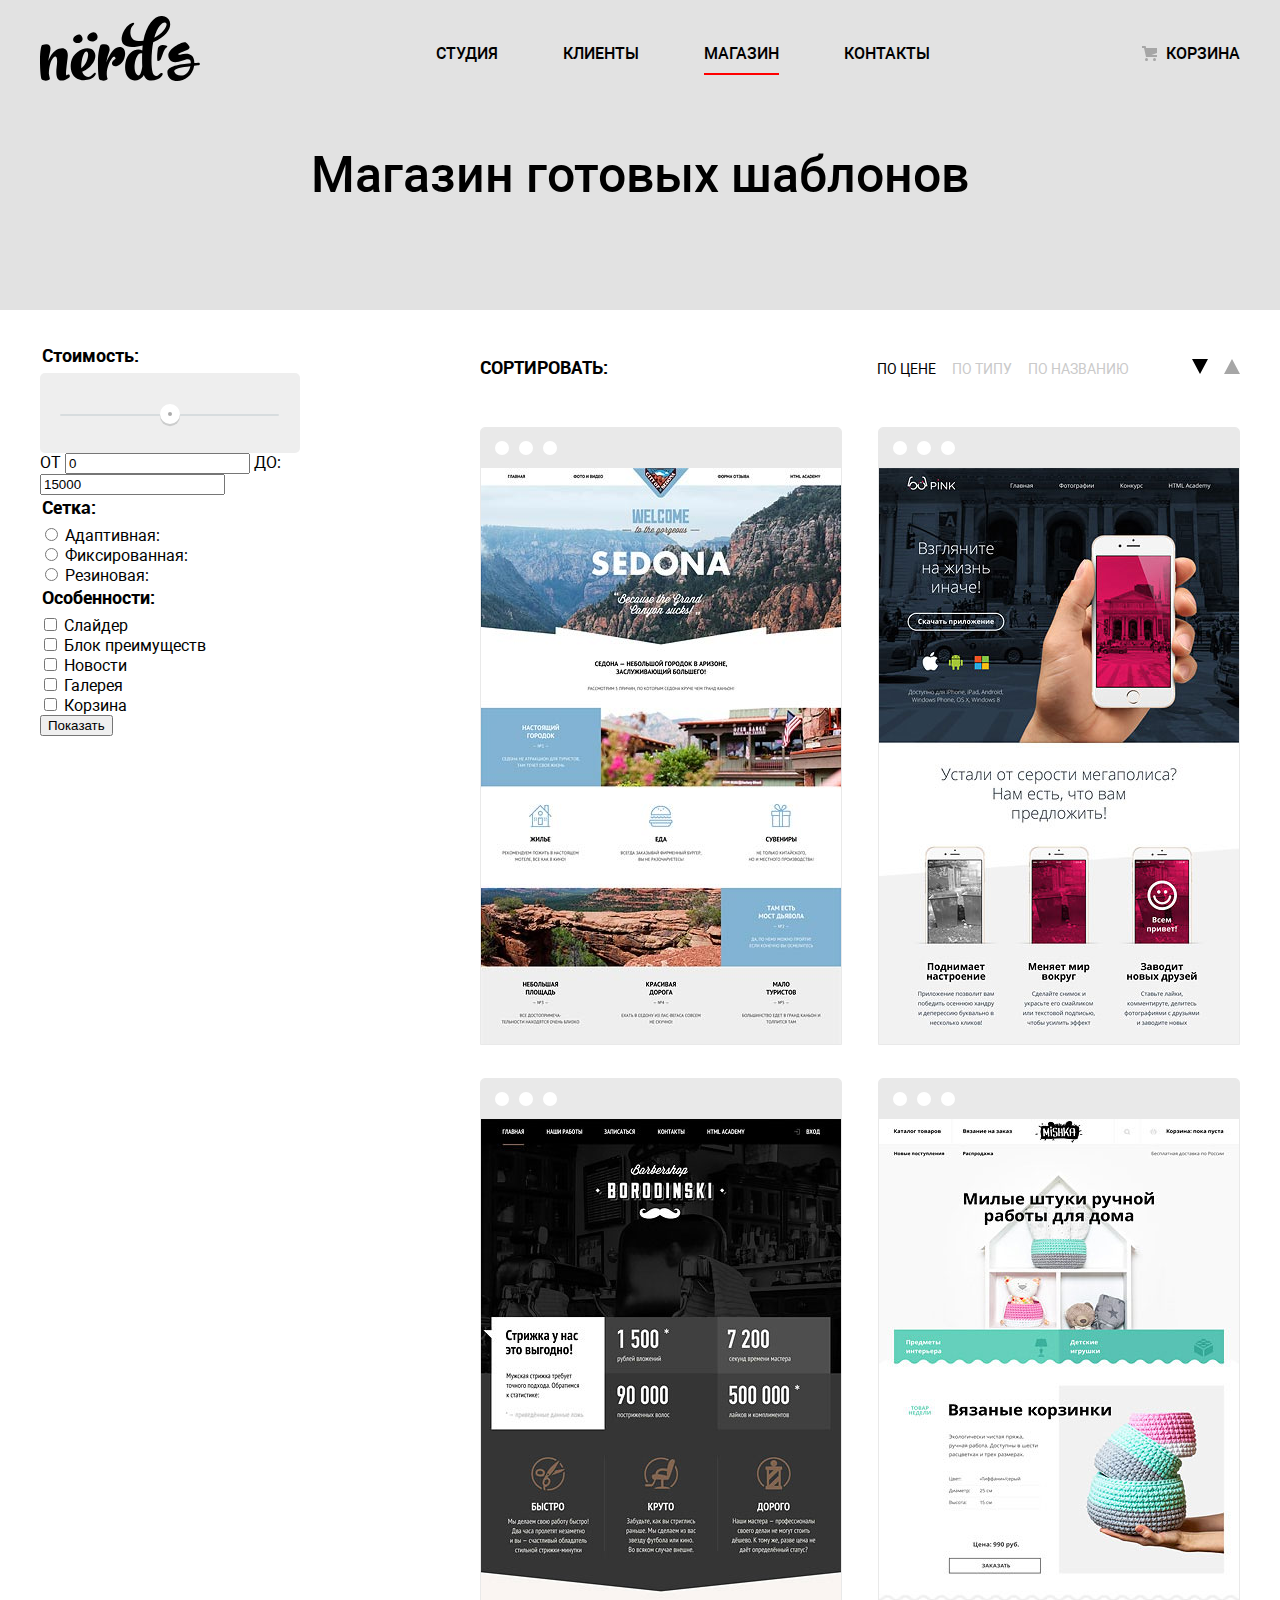
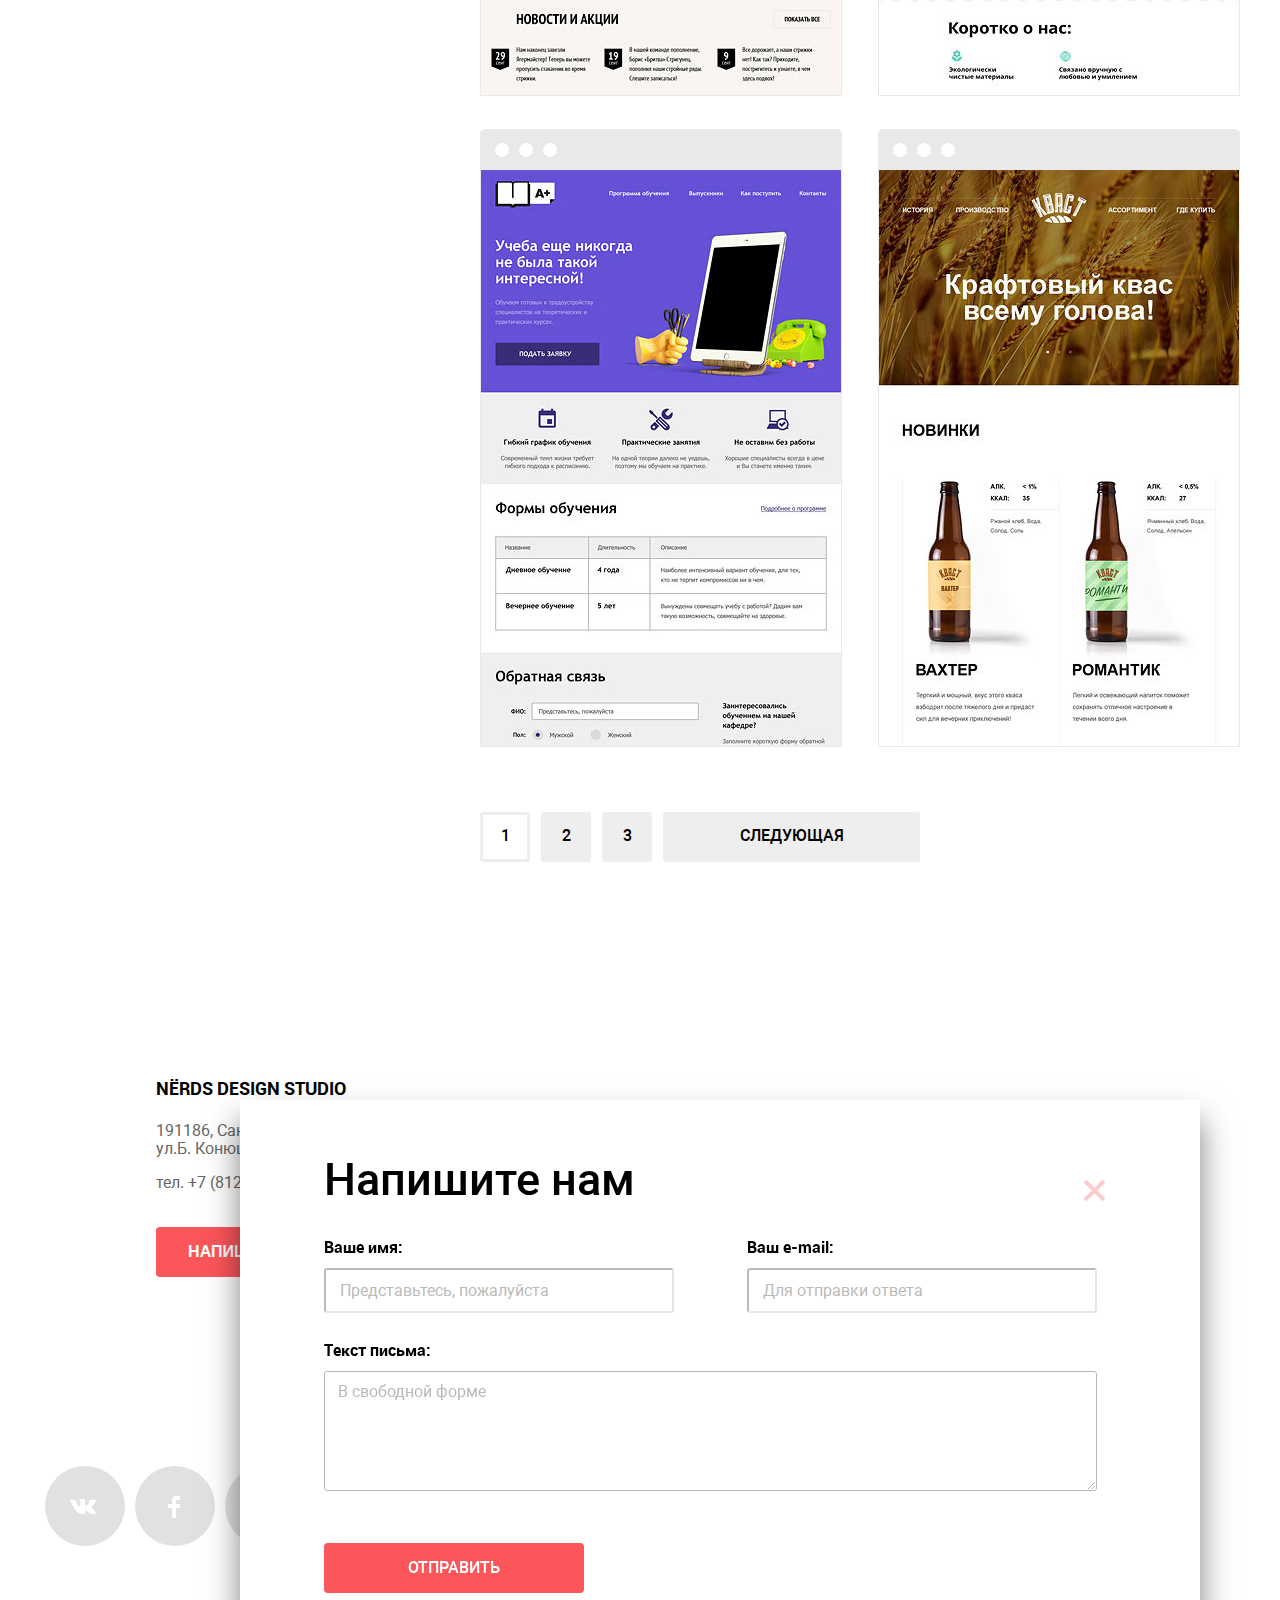
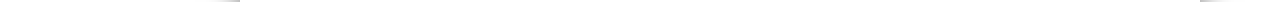
==== commit ae0159d8: "Added style for input[type = "range"]" ====
--- a/catalog.html
+++ b/catalog.html
@@ -38,7 +38,9 @@
                     <form class="form-sidebar" method = "POST" action = "action.php">
                         <fieldset>
                             <legend>Стоимость:</legend>
-                            <input type = "range"><br> <!--TO DO привязать к полям max min-->
+                            <div class = "range-div">
+                                <input type = "range"><br> <!--TO DO привязать к полям max min-->
+                            </div>
                             <label>ОТ
                                 <input type = "text" name = "min-value-range" id = "min-range" value = "0">
                             </label>
@@ -97,8 +99,8 @@
                                     <li class = "sorting-by-elements active-sort"><a href = "#">По цене</a></li>
                                     <li class = "sorting-by-elements"><a href = "#">По типу</a></li>
                                     <li class = "sorting-by-elements"><a href = "#">По названию</a></li>
-                                    <li><a class = "sort-up" href = "#"></a></li>
-                                    <li><a class = "sort-down"  href = "#"></a></li>
+                                    <li><a class = "sort-down active-sort-order" href = "#"></a></li>
+                                    <li><a class = "sort-up"  href = "#"></a></li>
                                 </ul>
                             </div>
                             <div class = "template">
--- a/css/Style.css
+++ b/css/Style.css
@@ -646,6 +646,8 @@
 }
 
 .sorting{
+    margin-bottom: 33px;
+
     display: flex;
     justify-content: space-between;
     align-items: baseline;
@@ -680,7 +682,7 @@
     color: #000;
 }
 
-.sort-up{
+.sort-down{
     display: block;
     margin-left: 48px;
 
@@ -688,17 +690,22 @@
 	height: 0;
 	border-left: 8px solid transparent;
 	border-right: 8px solid transparent;
-	border-top: 15px solid #000;
-}
-
-.sort-down{
+	border-top: 15px solid #a6a6a6;
+}
+
+.sort-up{
     display: block;
 
     width: 0;
 	height: 0;
 	border-left: 8px solid transparent;
 	border-right: 8px solid transparent;
-	border-bottom: 15px solid #000;
+	border-bottom: 15px solid #a6a6a6;
+}
+
+.active-sort-order{
+    border-bottom-color: #000000;
+    border-top-color: #000000;
 }
 
 .ready-template{
@@ -707,6 +714,7 @@
 
 .wrapper-flex-catalog{
     display: flex;
+    justify-content: space-between;
 }
 
 .wrapper-flex-template-catalog{
@@ -1053,3 +1061,133 @@
     opacity: 0.1;
 }
 
+.range-div{
+    width: 260px;
+    height: 80px;
+    background: #eee;
+    border-radius: 5px;
+    -webkit-border-radius: 5px;
+    -moz-border-radius: 5px;
+    -ms-border-radius: 5px;
+    -o-border-radius: 5px;
+}
+
+/* Настройка бегунка в форме catalog.html */
+input[type=range] {
+    -webkit-appearance: none;
+    margin-left:20px;
+    margin-top: 22px;
+    width: 219px;
+    height: 40px;
+    background: #eee;
+}
+
+input[type=range]:focus {
+    outline: none;
+}
+/* Range' track в Chrome */
+input[type=range]::-webkit-slider-runnable-track {
+    width: 100%;
+    height: 2px;
+    cursor: pointer;
+    animation: 0.2s;
+    background: #d7dcde;
+    border-radius: 1.3px;
+}
+
+/* Range' thumb in Chrome*/
+input[type=range]::-webkit-slider-thumb {
+    box-shadow: 0 2.3px #cccdcd;
+    margin-top: -10px;
+    border: 8.3px solid #fff;
+    height: 20px;
+    width: 20px;
+    border-radius: 50%;
+    background: #ababab;
+    cursor: pointer;
+    /*Скрытие дефолтного слайдера */
+    -webkit-appearance: none;
+}
+
+/* Range' track in Mozilla*/
+input[type=range]::-moz-range-track {
+    width: 100%;
+    height: 2px;
+    cursor: pointer;
+    animation: 0.2s;
+    background: #d7dcde;
+    border-radius: 1.3px;
+}
+
+/* Range' thumb in Mozilla*/
+input[type=range]::-moz-range-thumb {
+    box-shadow: 0 2.3px #cccdcd;
+    border: 9px solid #fff;
+    height: 3px;
+    width: 3px;
+    border-radius: 50%;
+    background: #ababab;
+    cursor: pointer;
+}
+
+/* Lower-fill for Mozilla */
+input[type="range"]::-moz-range-progress{
+    background: #00ca74;
+}
+
+/* Upper-fill for Mozilla  */
+input[type="range"]::-moz-range-track {
+    background: #d7dcde;
+}
+
+/* Range' track in ME*/
+input[type=range]::-ms-track {
+    width: 100%;
+    height: 2px;
+    border-color: transparent;
+    cursor: pointer;
+    animation: 0.2s;
+    background: transparent;
+    border-color: transparent;
+    border-width: 16px 0;
+    color: transparent;
+    -webkit-animation: 0.2s;
+}
+
+/* Range' color setting for  lower in ME */
+input[type=range]::-ms-fill-lower {
+    background: #d7dcde;
+    border: none;
+    border-color: transparent;
+    box-shadow: none;
+}
+
+/* Range' color setting for upper in ME */
+input[type=range]::-ms-fill-upper {
+    background: #d7dcde;
+    border: none;
+    border-color: transparent;
+    box-shadow: none;
+}
+
+/* Range' thumb in ME*/
+input[type=range]::-ms-thumb {
+    margin-top: -1px;
+    box-shadow: 0 2.3px #cccdcd;
+    border: 9px solid #fff;
+    height: 4px;
+    width: 4px;
+    border-radius: 50%;
+    background: #ababab;
+    cursor: pointer;
+}
+
+/*Fill upper Range before thumb */
+input[type=range]::-ms-fill-lower {
+    background: #00ca74;
+}
+
+/*Fill upper Range before thumb */
+input[type=range]::-ms-fill-upper {
+    background: #d7dcde;
+}
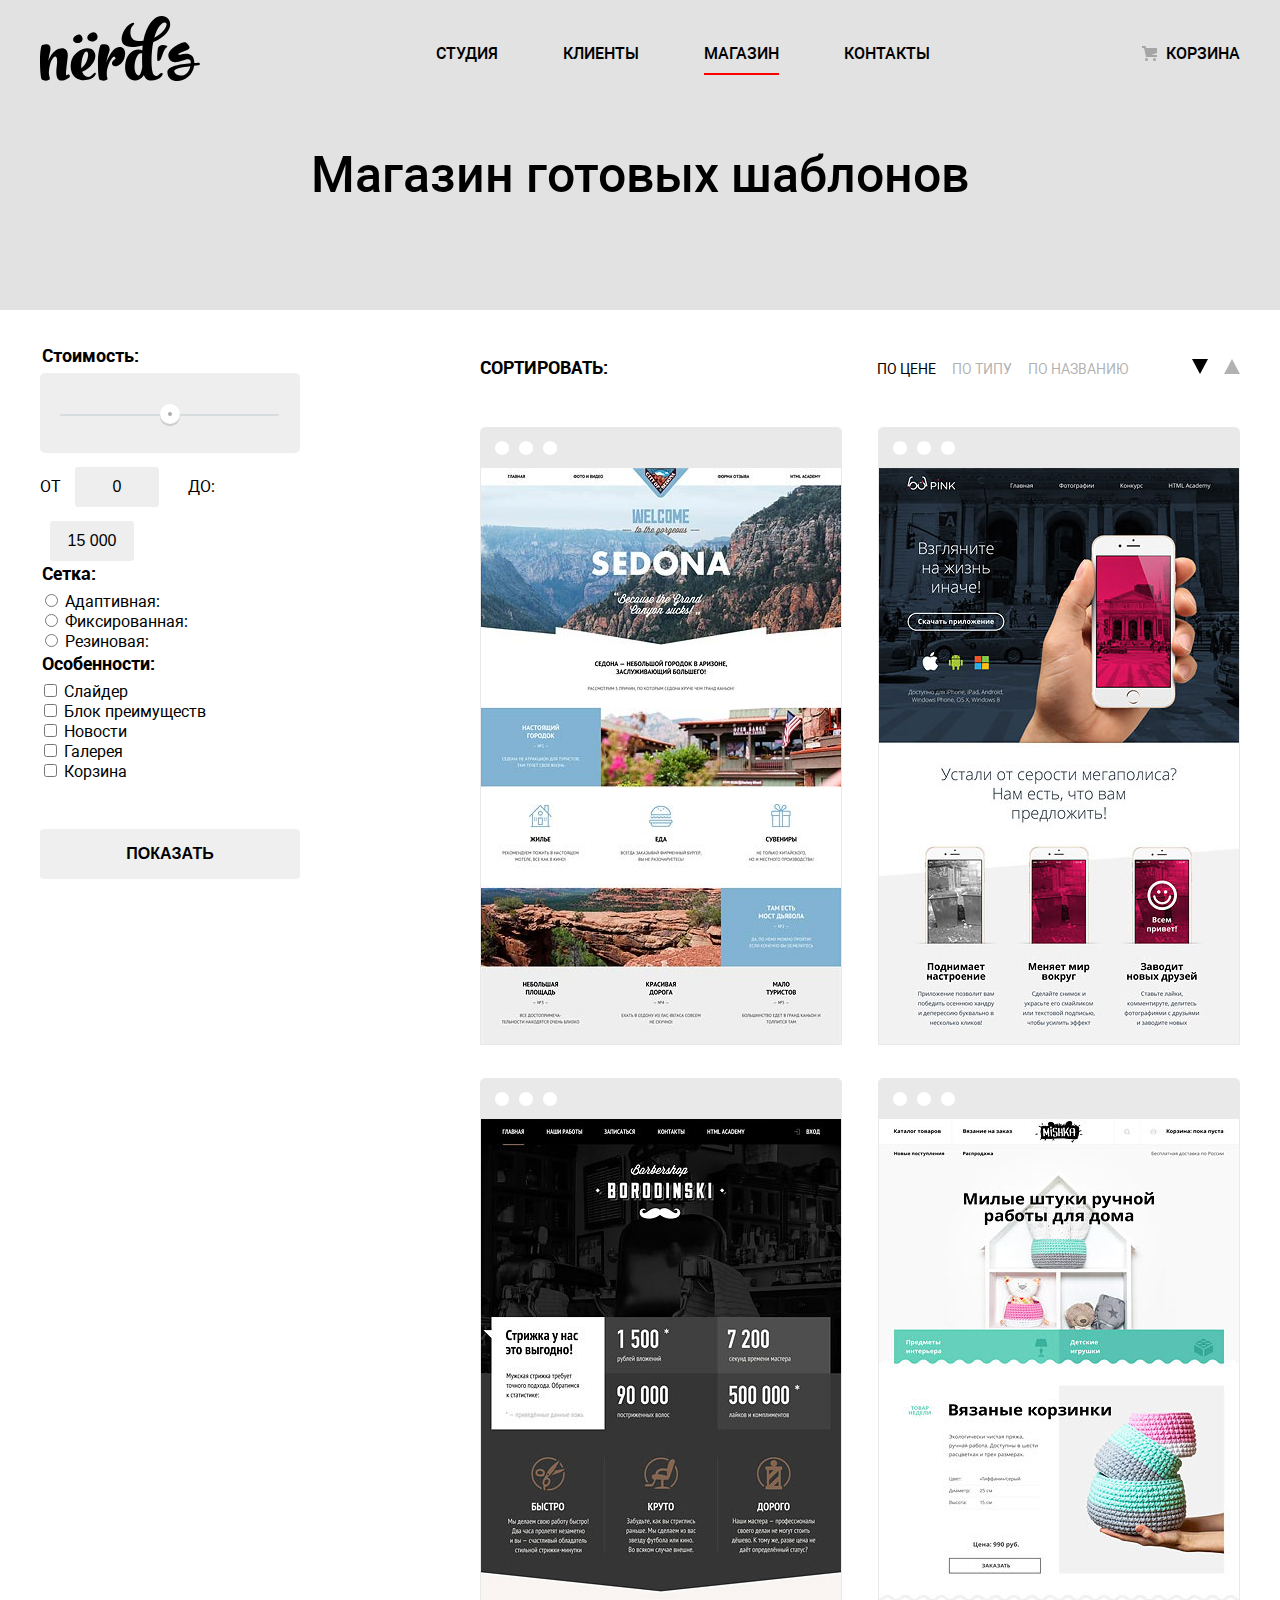
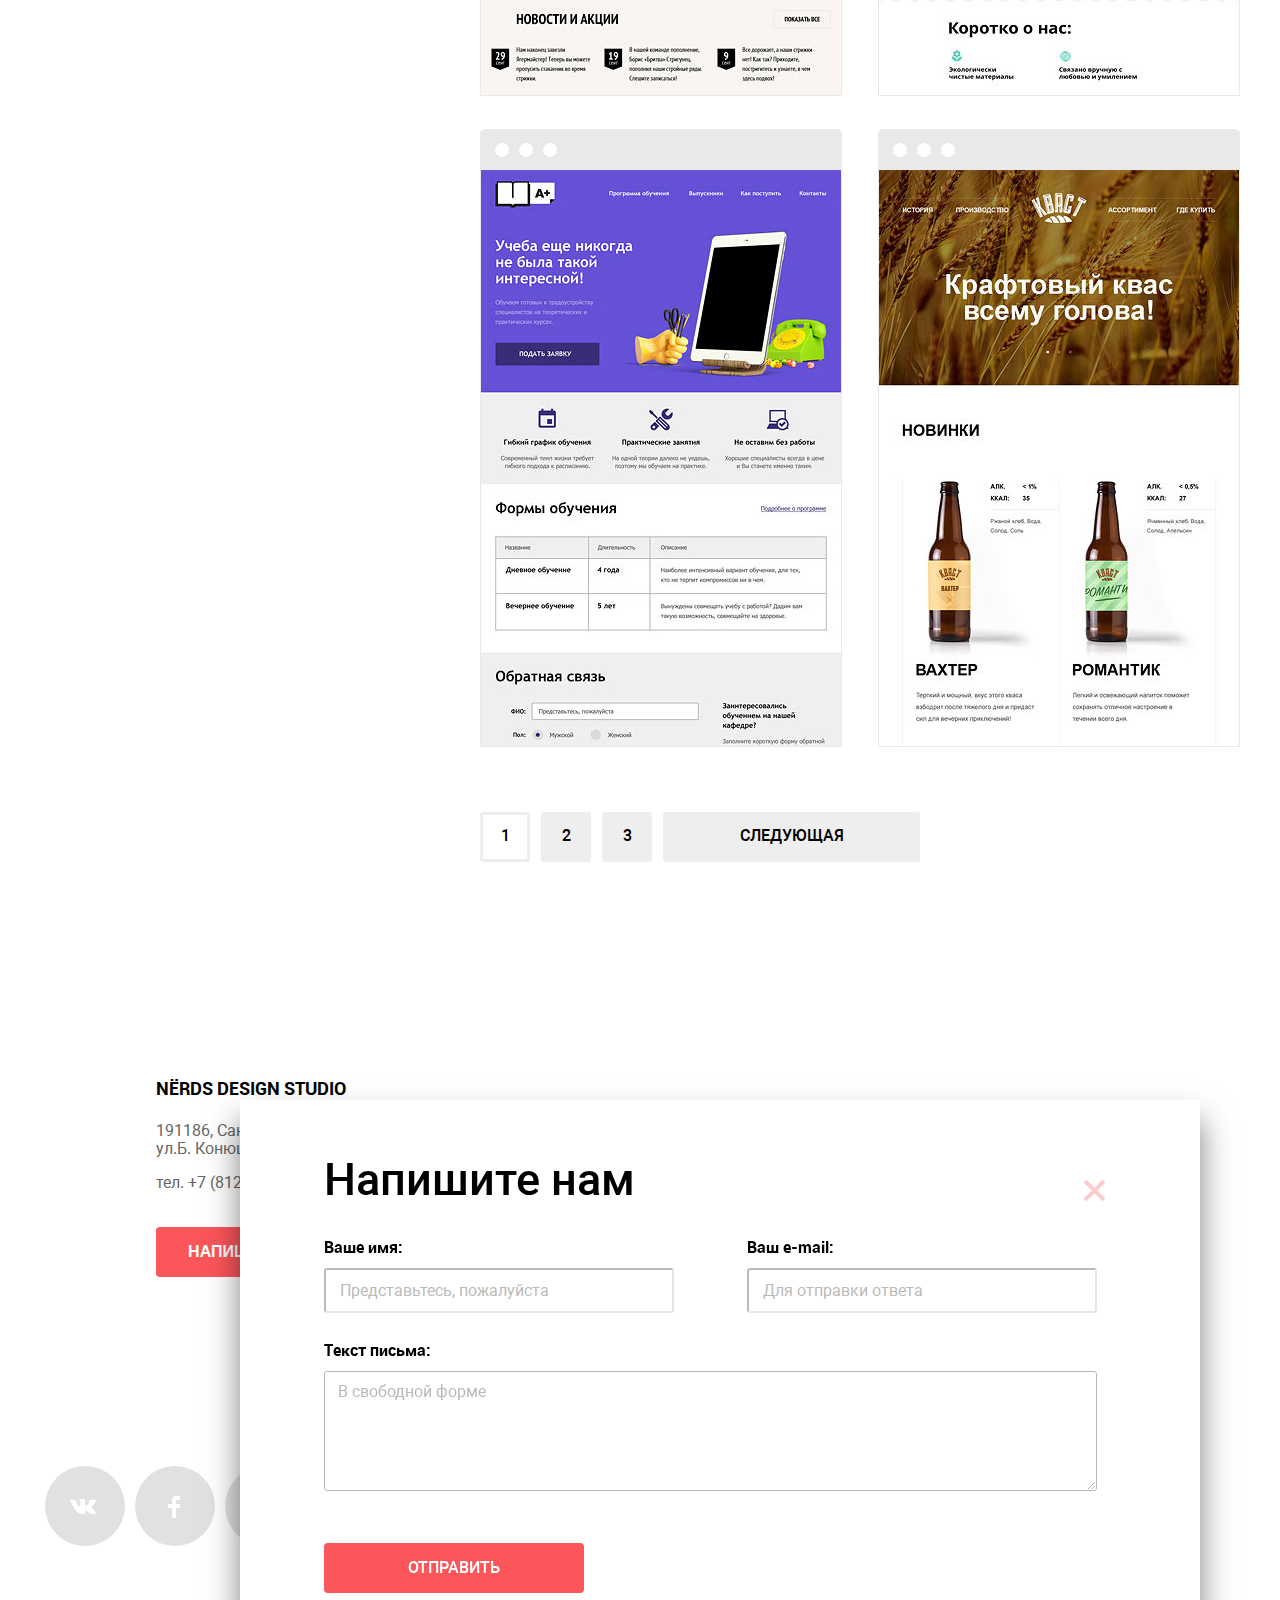
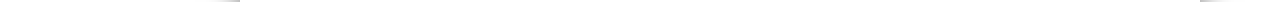
==== commit d992b31b: "Added some styled" ====
--- a/catalog.html
+++ b/catalog.html
@@ -44,8 +44,8 @@
                             <label>ОТ
                                 <input type = "text" name = "min-value-range" id = "min-range" value = "0">
                             </label>
-                            <label>ДО:
-                                <input type = "text" name = "max-value-range" id = "max-range" value = "15000">
+                            <label class = "second-label">ДО:
+                                <input type = "text" name = "max-value-range" id = "max-range" value = "15 000">
                             </label>
                         </fieldset>
                         <fieldset>
@@ -86,7 +86,7 @@
                                 Корзина<br>
                             </label>
                         </fieldset>
-                        <input type = "submit" value = "Показать">
+                        <input class = "button form-button" type = "submit" value = "Показать">
                     </form>
                 </aside>
                 <div class="wrapper-flex-template-catalog">
@@ -96,10 +96,10 @@
                             <div class = "sorting">
                                 <h2>Сортировать:</h2>
                                 <ul class = "sorting-by">
-                                    <li class = "sorting-by-elements active-sort"><a href = "#">По цене</a></li>
+                                    <li class = "sorting-by-elements active-sort"><a>По цене</a></li>
                                     <li class = "sorting-by-elements"><a href = "#">По типу</a></li>
                                     <li class = "sorting-by-elements"><a href = "#">По названию</a></li>
-                                    <li><a class = "sort-down active-sort-order" href = "#"></a></li>
+                                    <li><a class = "sort-down active-sort-order"></a></li>
                                     <li><a class = "sort-up"  href = "#"></a></li>
                                 </ul>
                             </div>
--- a/css/Style.css
+++ b/css/Style.css
@@ -672,14 +672,21 @@
 
 .sorting-by-elements a{
     text-decoration: none;
-    color: #cacaca;
+    color: #000;
+    opacity: 0.3;
 
     font-size: 14px;
     line-height: 18px;
 }
 
-.active-sort a{
+.sorting-by-elements a:hover{
+    opacity: 0.6;
+}
+
+.active-sort a,
+.sorting-by-elements a:active{
     color: #000;
+    opacity: 1;
 }
 
 .sort-down{
@@ -690,7 +697,7 @@
 	height: 0;
 	border-left: 8px solid transparent;
 	border-right: 8px solid transparent;
-	border-top: 15px solid #a6a6a6;
+	border-top: 15px solid RGBA(0,0,0,0.3);
 }
 
 .sort-up{
@@ -700,12 +707,18 @@
 	height: 0;
 	border-left: 8px solid transparent;
 	border-right: 8px solid transparent;
-	border-bottom: 15px solid #a6a6a6;
-}
-
-.active-sort-order{
+	border-bottom: 15px solid RGBA(0,0,0,0.3);
+}
+
+.active-sort-order,
+.sort-up:active{
     border-bottom-color: #000000;
     border-top-color: #000000;
+}
+
+.sort-up:hover,
+.sort-down:hover{
+    border-bottom-color: rgba(0,0,0,0.6);
 }
 
 .ready-template{
@@ -1072,6 +1085,10 @@
     -o-border-radius: 5px;
 }
 
+.second-label{
+    margin-left: 25px;
+}
+
 /* Настройка бегунка в форме catalog.html */
 input[type=range] {
     -webkit-appearance: none;
@@ -1191,3 +1208,40 @@
 input[type=range]::-ms-fill-upper {
     background: #d7dcde;
 }
+
+.form-sidebar input[type = "text"]{
+    margin-left: 10px;
+    margin-top: 14px;
+
+    border: none;
+    height: 38px;
+    width: 80px;
+    background: #eee;
+    border-radius: 3px;
+    -webkit-border-radius: 3px;
+    -moz-border-radius: 3px;
+    -ms-border-radius: 3px;
+    -o-border-radius: 3px;
+
+    font-size: 16px;
+    text-align: center;
+}
+
+.form-button{
+    margin-top: 48px;
+
+    height: 50px;
+    width: 260px;
+
+    color: #000;
+}
+
+.form-button:hover{
+    background: #dfdfdf;
+}
+
+.form-button:active{
+    box-shadow: inset 0 3px #bfbfbf;
+    background: #d5d5d5;
+    color: RGBA(0,0,0,0.3);
+}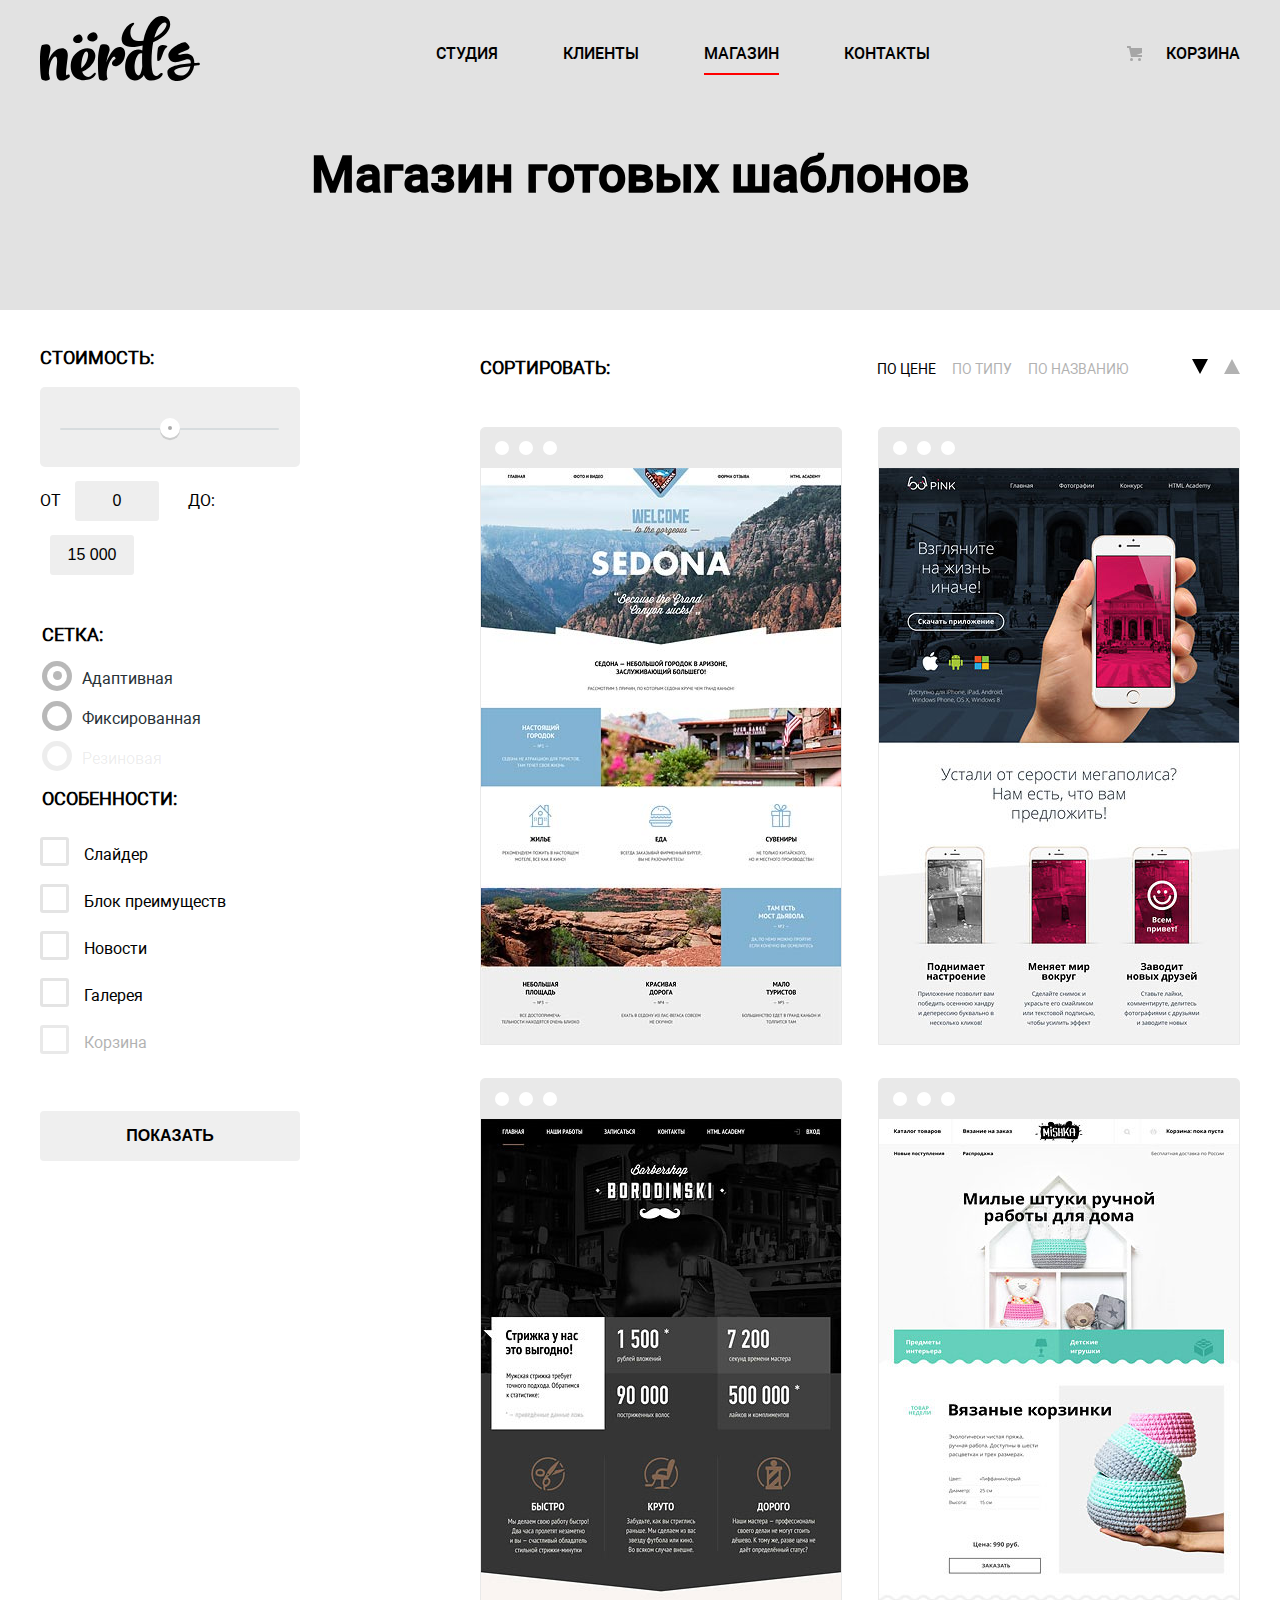
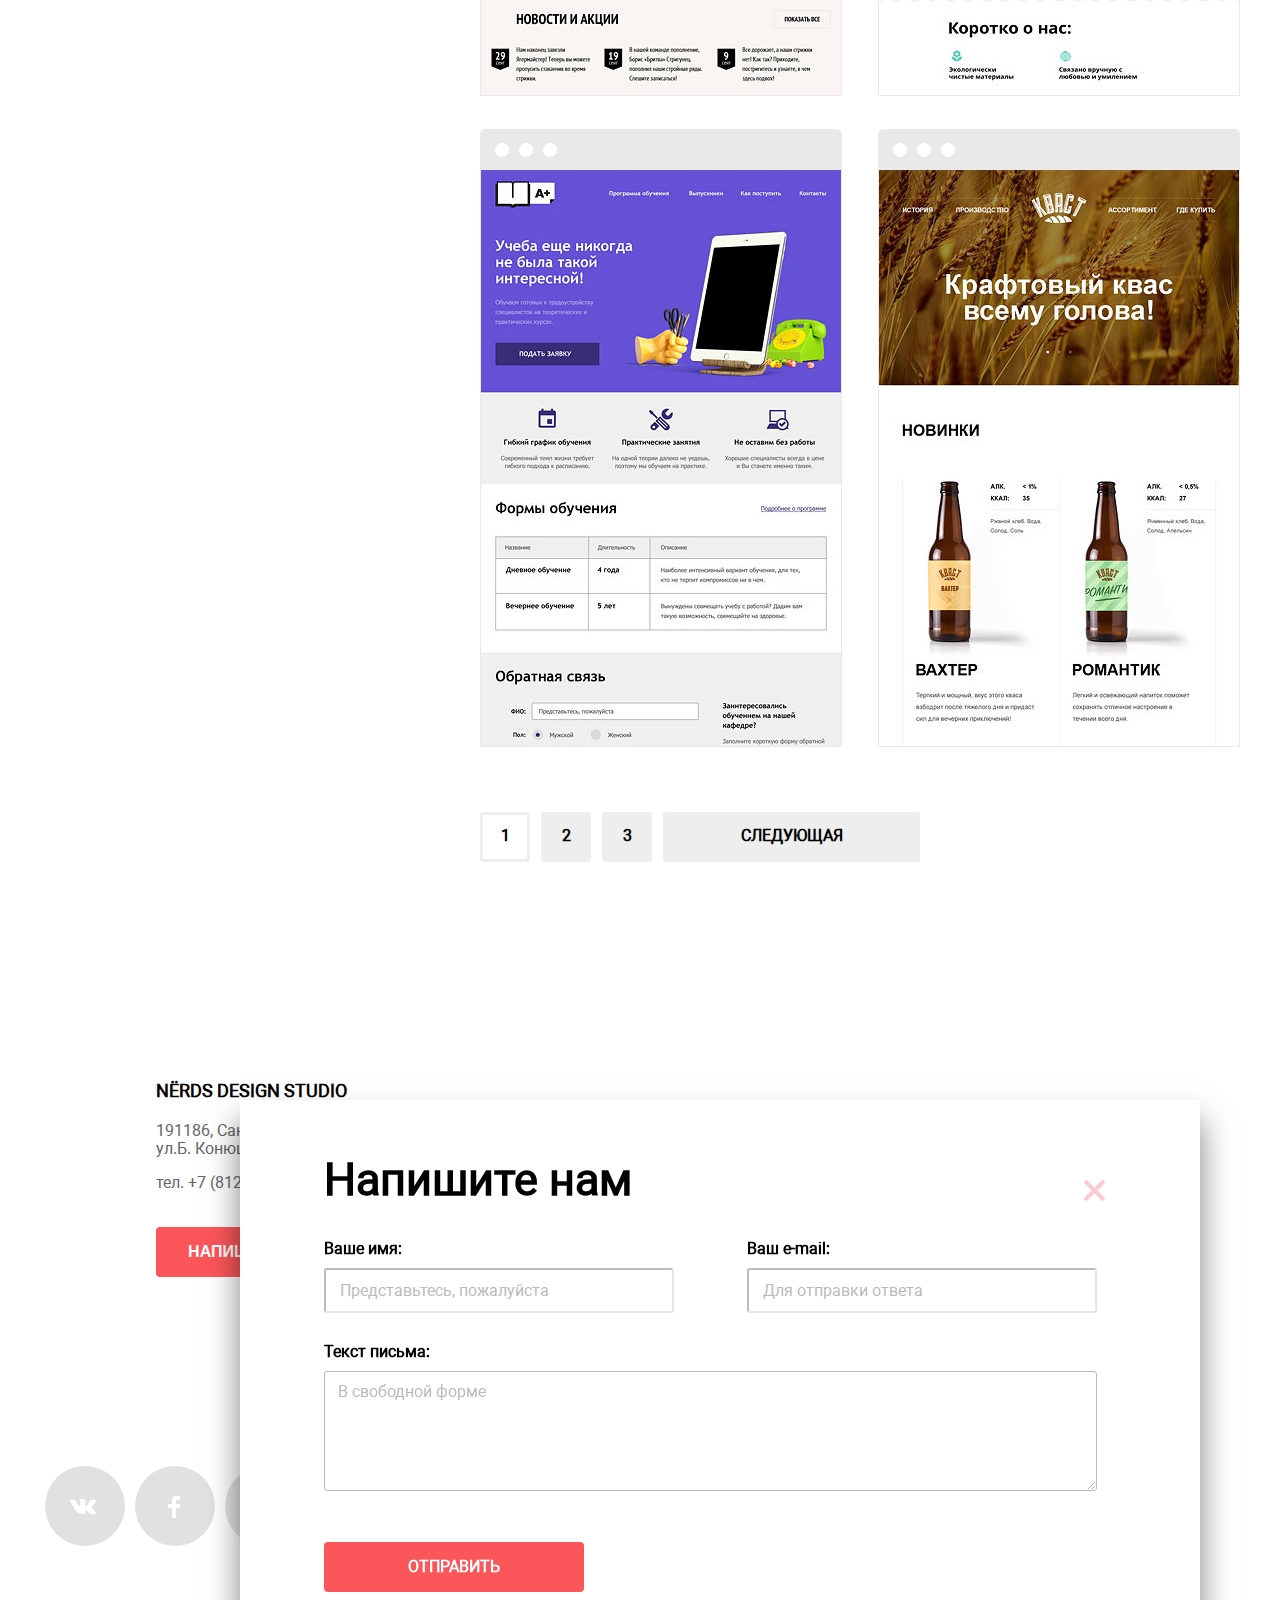
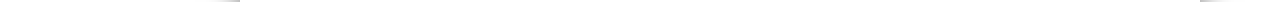
==== commit 1e1151b4: "Ended stylezed form" ====
--- a/catalog.html
+++ b/catalog.html
@@ -49,41 +49,41 @@
                             </label>
                         </fieldset>
                         <fieldset>
-                            <legend>Сетка:</legend>
-                            <label>
-                                <input type = "radio" name = "grid" value = "adaptive">
-                                Адаптивная:<br>
-                            </label>
-                            <label>
-                                <input type = "radio" name = "grid" value = "fixed">
-                                Фиксированная:<br>
-                            </label>
-                            <label>
-                                <input type = "radio" name = "grid" value = "flex">
-                                Резиновая:
+                            <legend class = "title-grid">Сетка:</legend>
+                            <label class = "radio">
+                                <input class = "radio" type = "radio" name = "grid" value = "adaptive" checked>
+                                <div class = "radio__text">Адаптивная</div>
+                            </label>
+                            <label class = "radio">
+                                <input class = "radio" type = "radio" name = "grid" value = "fixed">
+                                <div class = "radio__text">Фиксированная</div>
+                            </label>
+                            <label class = "radio">
+                                <input class = "radio" type = "radio" name = "grid" value = "flex" disabled>
+                                <div class = "radio__text">Резиновая</div>
                             </label>
                         </fieldset>
                         <fieldset>
                             <legend>Особенности:</legend>
-                            <label>
-                                <input type = "checkbox" name = "feature" value = "slider">
-                                Слайдер<br>
-                            </label>
-                            <label>
-                                <input type = "checkbox" name = "feature" value = "block-of-features">
-                                Блок преимуществ<br>
-                            </label>
-                            <label>
-                                <input type = "checkbox" name = "feature" value = "news">
-                                Новости<br>
-                            </label>
-                            <label>
-                                <input type = "checkbox" name = "feature" value = "gallery">
-                                Галерея<br>
-                            </label>
-                            <label>
-                                <input type = "checkbox" name = "feature" value = "basket">
-                                Корзина<br>
+                            <label class = "checkbox">
+                                <input class = "checkbox" type = "checkbox" name = "feature" value = "slider">
+                                <div class="checkbox__text">Слайдер<br></div>
+                            </label>
+                            <label class = "checkbox">
+                                <input class = "checkbox" type = "checkbox" name = "feature" value = "block-of-features">
+                                <div class="checkbox__text">Блок преимуществ<br></div>
+                            </label>
+                            <label class = "checkbox">
+                                <input class = "checkbox" type = "checkbox" name = "feature" value = "news">
+                                <div class="checkbox__text">Новости<br></div>
+                            </label>
+                            <label class = "checkbox">
+                                <input class = "checkbox" type = "checkbox" name = "feature" value = "gallery">
+                                <div class="checkbox__text">Галерея<br></div>
+                            </label>
+                            <label class = "checkbox">
+                                <input class = "checkbox" type = "checkbox" name = "feature" value = "basket" disabled>
+                                <div class="checkbox__text">Корзина<br></div>
                             </label>
                         </fieldset>
                         <input class = "button form-button" type = "submit" value = "Показать">
--- a/css/Style.css
+++ b/css/Style.css
@@ -1,21 +1,18 @@
 @font-face{
-    font-family: "Roboto";
+    font-family: "RobotoRegular";
     src:url("../fonts/roboto.woff") format('woff'),
         url("/fonts/roboto.woff2") format('woff2');
-    font-weight: 400;
 }
 
 @font-face{
-    font-family: "Roboto";
+    font-family: "RobotoMedium";
     src:url("../fonts/robotomedium.woff") format('woff'),
         url("../fonts/robotomedium.woff2") format('woff2');
-        font-weight: 600;
 }
 @font-face{
-    font-family: "Roboto";
+    font-family: "RobotoBold";
     src:url("../fonts/robotobold.woff") format('woff'),
         url("../fonts/robotobold.woff2") format('woff2');
-        font-weight: 700;
 }
 /*-----------------Общие стили------------------- */
 
@@ -103,7 +100,7 @@
     margin: 0px;
     padding: 0px;
 
-    font-family: 'Roboto','TimesNewRoman',sans-serif;
+    font-family: 'RobotoRegular','TimesNewRoman',sans-serif;
     background: #fff;
 }
 
@@ -153,7 +150,8 @@
 .navigation-item > a{
     font-size: 16px;
     line-height:30px;
-    font-weight: 600;
+    font-weight: 400;
+    font-family: "RobotoMedium";
     color: #000;
     text-transform: uppercase;
     text-decoration: none;
@@ -186,7 +184,7 @@
     content: "";
 
     position: absolute;
-    left: -24px;
+    left: -39px;
     top: 30px;
 
     width: 15px;
@@ -557,6 +555,7 @@
     line-height: 36px;
     font-weight: 700;
     text-transform: capitalize;
+    font-family: "RobotoBold";
 }
 
 .text-footer > p{
@@ -576,7 +575,7 @@
 .modal-form > label{
     font-size: 16px;
     line-height: 18px;
-    font-weight: 700;
+    font-weight: 600;
 }
 
 .social-icon{
@@ -643,6 +642,7 @@
     font-size: 50px;
     line-height: 50px;
     font-weight: 600;
+    font-family: "RobotoMedium";
 }
 
 .sorting{
@@ -885,14 +885,21 @@
 
 .form-sidebar fieldset{
     border: none;
-    margin:0;
+    padding:0;
+}
+
+.form-sidebar fieldset:first-child{
+    margin: 0 0 45px 0;
+}
+
+legend{
+    margin: 0 0 14px 0;
     padding: 0;
-}
-
-legend{
+
     font-size: 18px;
     line-height: 30px;
     font-weight: 700;
+    text-transform: uppercase;
 }
 
 .breadcrumbs{
@@ -1244,4 +1251,158 @@
     box-shadow: inset 0 3px #bfbfbf;
     background: #d5d5d5;
     color: RGBA(0,0,0,0.3);
+}
+
+label.radio{
+    display: block;
+    height: 24px;
+    padding-bottom: 16px;
+}
+
+.radio input {
+	position: absolute;
+	z-index: -1;
+	opacity: 0;
+	margin: 10px 0 0 7px;
+}
+.radio__text {
+	position: relative;
+    padding: 4.5px 0 0 40px;
+    cursor: pointer;
+    
+    color: #283136;
+    font-weight: 500;
+    transition: all ease-in-out 0.1s;
+    -webkit-transition: all ease-in-out 0.1s;
+    -moz-transition: all ease-in-out 0.1s;
+    -ms-transition: all ease-in-out 0.1s;
+    -o-transition: all ease-in-out 0.1s;
+}
+.radio__text:before {
+	content: '';
+	position: absolute;
+	top: -3px;
+	left: 0;
+	width: 20px;
+	height: 20px;
+	border: 5px solid RGBA(77,77,77,0.4);
+	border-radius: 50%;
+    background: #FFF;
+    transition: all ease-in-out 0.1s;
+    -webkit-transition: all ease-in-out 0.1s;
+    -moz-transition: all ease-in-out 0.1s;
+    -ms-transition: all ease-in-out 0.1s;
+    -o-transition: all ease-in-out 0.1s;
+}
+.radio__text:after {
+    content: '';
+    position: absolute;
+    top: 7px;
+    left: 11px;
+    width: 9px;
+    height: 9px;
+    border-radius: 50%;
+    background: RGBA(77,77,77,0.4);
+    opacity: 0;
+    transition: all ease-in-out 0.1s;
+    -webkit-transition: all ease-in-out 0.1s;
+    -moz-transition: all ease-in-out 0.1s;
+    -ms-transition: all ease-in-out 0.1s;
+    -o-transition: all ease-in-out 0.1s;
+}
+.radio input:checked + .radio__text:after {
+	opacity: 1;
+}
+.radio input:hover + .radio__text:before{
+    border-color: RGBA(77,77,77,1);
+}
+.radio input:hover + .radio__text:after{
+    background: RGBA(77,77,77,1);
+}
+
+.radio input:disabled + .radio__text:before{
+    border-color: RGBA(77,77,77,0.1);
+}
+
+.radio input:disabled + .radio__text:after{
+    background: RGBA(77,77,77,0.1);
+}
+
+.radio input:disabled + .radio__text{
+    color: RGBA(77,77,77,0.1);
+}
+
+label.checkbox{
+    display: block;
+    height: 30px;
+    margin-top: 17px;
+}
+
+.checkbox input {
+	position: absolute;
+	z-index: -1;
+	opacity: 0;
+	margin: 10px 0 0 20px;
+}
+.checkbox__text {
+	position: relative;
+	padding: 0 0 0 42px;
+	cursor: pointer;
+}
+.checkbox__text:before {
+    z-index: 0;
+
+    content: '';
+    position: absolute;
+    top: -8px;
+    left: -2px;
+    width: 23px;
+    height: 23px;
+    border: 3px solid RGBA(166,166,166,0.3);
+    border-radius: 3px;
+    background: #fff;
+}
+.checkbox__text:after {
+    z-index: 3;
+
+    content: '';
+    position: absolute;
+    top: -7px;
+    left: 1px;
+    width: 25px;
+    height: 20px;
+    background: rgba(77, 77, 77,0.4);
+    -webkit-clip-path: polygon(45% 65%, 98% 0% , 105% 27%, 48% 102%, 0px 59%, 16% 36%);
+    clip-path: polygon(47% 66%, 100% -4% , 111% 16%, 45% 107%, 4px 71%, 28% 50%);
+    -webkit-transform: scale(0);
+    transform: scale(0);
+    -webkit-transition: transform .3s;
+    transition: transform .3s;
+    -moz-transition: transform .3s;
+    -ms-transition: transform .3s;
+    -o-transition: transform .3s;
+}
+.checkbox input:hover + .checkbox__text::before {
+	border-color: RGBA(77, 77, 77,1);
+}
+
+.checkbox input:hover + .checkbox__text::after {
+	background: RGBA(77, 77, 77,1);
+}
+
+.checkbox input:checked + .checkbox__text::after {
+    -webkit-transform: scale(1);
+    transform: scale(1);
+}
+
+.checkbox input:disabled + .checkbox__text {
+	opacity: 0.3;
+}
+
+.checkbox input:disabled + .checkbox__text::before{
+    border-color: RGBA(77, 77, 77,0.4);
+}
+
+.checkbox input:disabled + .checkbox__text::after {
+	background: RGBA(77, 77, 77,0.4);
 }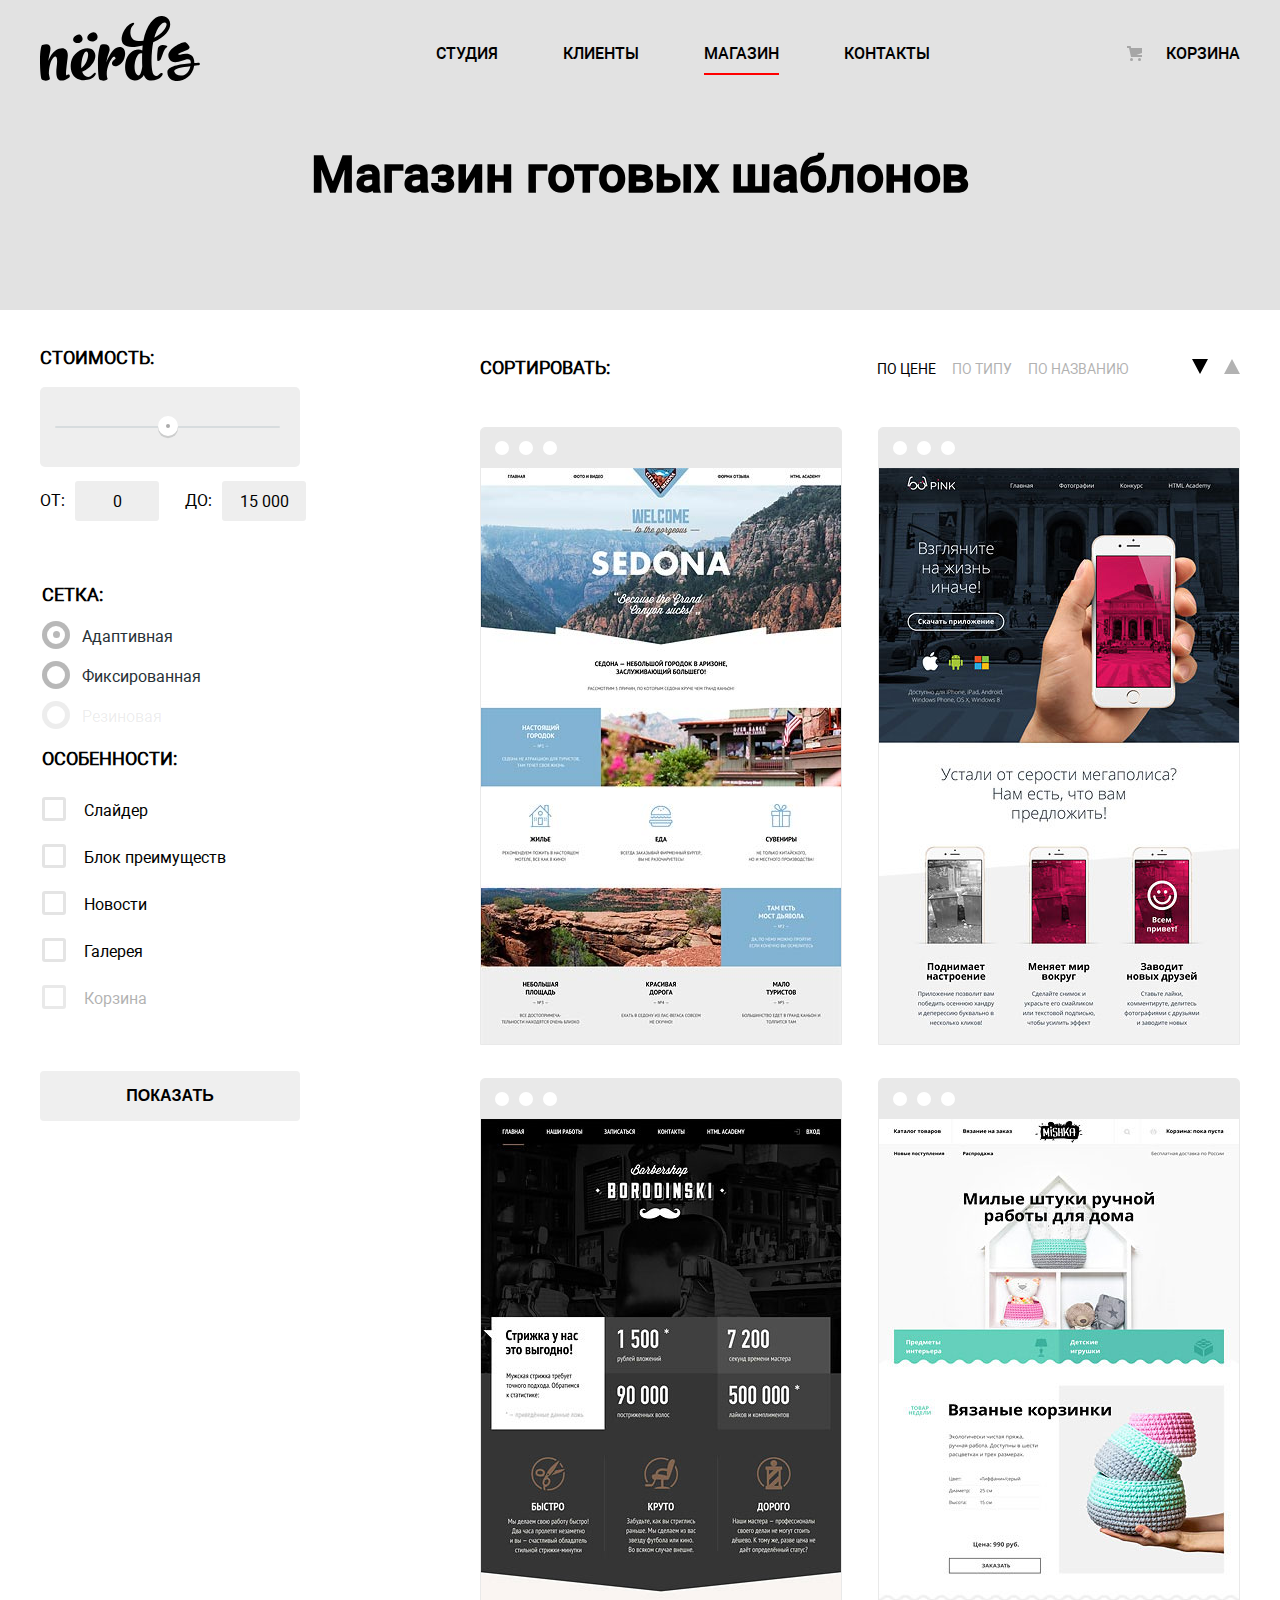
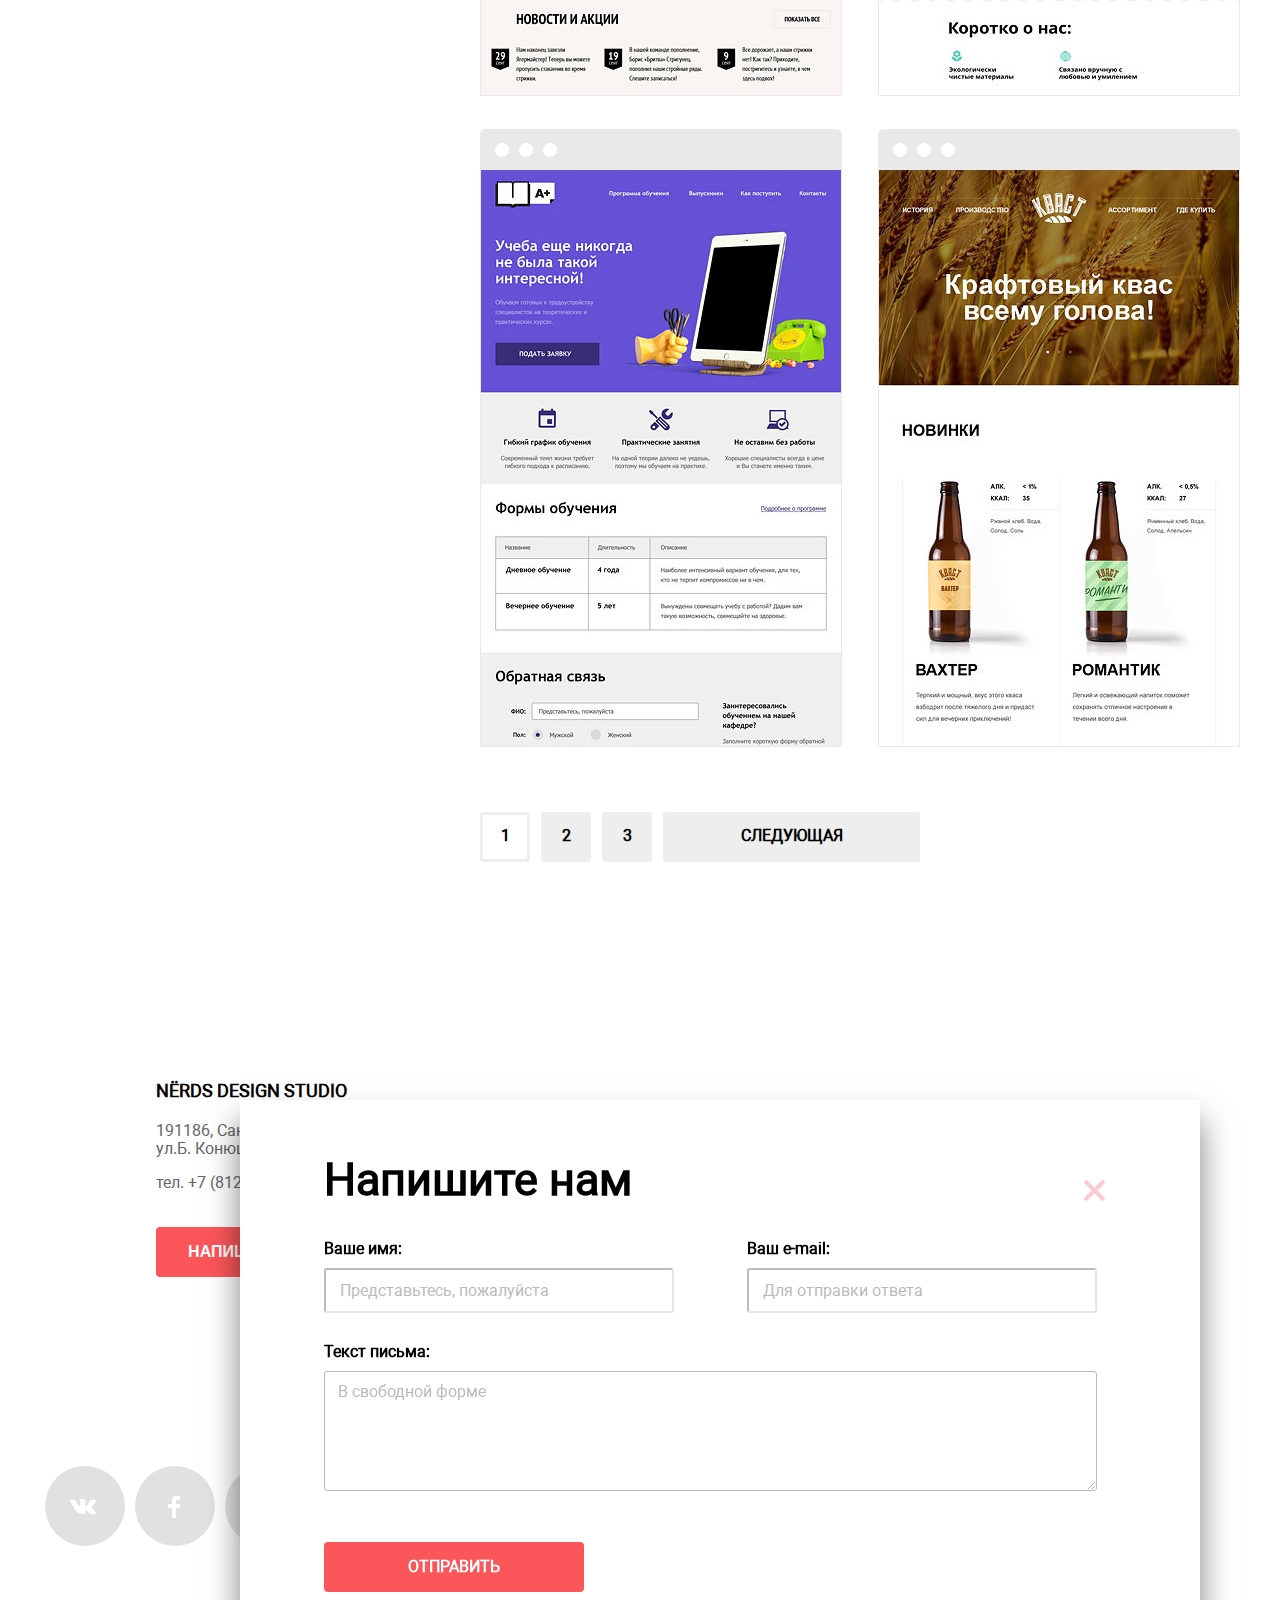
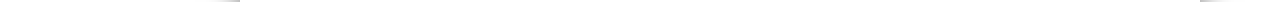
==== commit a9ba303b: "Some bugs fix" ====
--- a/catalog.html
+++ b/catalog.html
@@ -36,17 +36,21 @@
             <div class = "wrapper wrapper-flex-catalog">
                 <aside>
                     <form class="form-sidebar" method = "POST" action = "action.php">
-                        <fieldset>
+                        <fieldset class = "value">
                             <legend>Стоимость:</legend>
                             <div class = "range-div">
                                 <input type = "range"><br> <!--TO DO привязать к полям max min-->
                             </div>
-                            <label>ОТ
-                                <input type = "text" name = "min-value-range" id = "min-range" value = "0">
-                            </label>
-                            <label class = "second-label">ДО:
-                                <input type = "text" name = "max-value-range" id = "max-range" value = "15 000">
-                            </label>
+                            <div class = "cost-label">
+                                <label class = "first-label">
+                                    <input type = "text" name = "min-value-range" id = "min-range" value = "0">
+                                    <span>ОТ:</span>
+                                </label>
+                                <label class = "second-label">
+                                    <input type = "text" name = "max-value-range" id = "max-range" value = "15 000">
+                                    <span>ДО:</span>
+                                </label>
+                            </div>
                         </fieldset>
                         <fieldset>
                             <legend class = "title-grid">Сетка:</legend>
@@ -275,7 +279,7 @@
             <button class = "button button-red modal-button" type = "submit" form = "modal">Отправить</button>
         </div>
     </section>
-    <script type = "text/javascript" src = "JS/Script.js"></script>
+    <script type = "text/javascript" src = "JS/Modal.js"></script>
     <script type = "text/javascript" src = "JS/Map.js"></script>
 </body>
 </html>
--- a/css/Style.css
+++ b/css/Style.css
@@ -1093,7 +1093,13 @@
 }
 
 .second-label{
-    margin-left: 25px;
+    margin-left: 22px;
+}
+
+input[type="text"]{
+    font-family: 'RobotoRegular','TimesNewRoman',sans-serif;
+    font-size: 16px;
+    line-height: 22px;
 }
 
 /* Настройка бегунка в форме catalog.html */
@@ -1104,6 +1110,14 @@
     width: 219px;
     height: 40px;
     background: #eee;
+
+    margin-left:15px;
+    margin-top: 2px;
+    width: 225px;
+    height: 36px;
+
+    padding-top:  20px;
+    padding-bottom: 20px;
 }
 
 input[type=range]:focus {
@@ -1253,10 +1267,122 @@
     color: RGBA(0,0,0,0.3);
 }
 
-label.radio{
+.value{
+    display: flex;
+    flex-direction: column;
+    flex-wrap: wrap;
+}
+
+.cost-label{
+    display: flex;
+    justify-content: space-between;
+}
+
+.first-label{
+    display: flex;
+    width: 115px;
+}
+
+.first-label span,
+.second-label span{
+    font-size: 16px;
+    line-height: 68px;
+}
+
+.first-label input{
+    order: 1;
+}
+
+.second-label{
+    display: flex;
+    width: 115px;
+}
+
+.second-label input{
+    order: 1;
+}
+
+.radio__text {
+	position: relative;
+    padding: 0 0 0 40px;
+    cursor: pointer;
+    
+    color: #283136;
+    font-weight: 500;
+    height: 22px;
+    line-height: 26px;
+    font-weight: 500;
+
+    transition: all ease-in-out 0.1s;
+    -webkit-transition: all ease-in-out 0.1s;
+    -moz-transition: all ease-in-out 0.1s;
+    -ms-transition: all ease-in-out 0.1s;
+    -o-transition: all ease-in-out 0.1s;
+}
+.radio__text:before {
+    content: '';
+    position: absolute;
+    top: -3px;
+    left: 0;
+    width: 18px;
+    height: 18px;
+    border: 5px solid RGBA(77,77,77,0.4);
+    border-radius: 50%;
+    background: #FFF;
+    transition: all ease-in-out 0.2s;
+    -webkit-transition: all ease-in-out 0.2s;
+    -moz-transition: all ease-in-out 0.2s;
+    -ms-transition: all ease-in-out 0.2s;
+    -o-transition: all ease-in-out 0.2s;
+}
+.radio__text:after {
+    content: '';
+    position: absolute;
+    top: 7px;
+    left: 11px;
+    width: 7px;
+    height: 7px;
+    border-radius: 50%;
+    background: RGBA(77,77,77,0.4);
+    opacity: 0;
+    transform: scale(0);
+    transition: all ease-in-out 0.2s;
+    -webkit-transition: all ease-in-out 0.2s;
+    -moz-transition: all ease-in-out 0.2s;
+    -ms-transition: all ease-in-out 0.2s;
+    -o-transition: all ease-in-out 0.2s;
+}
+.radio input:checked + .radio__text:after {
+    opacity: 1;
+    transform: scale(1);
+    -webkit-transform: scale(1);
+    -moz-transform: scale(1);
+    -ms-transform: scale(1);
+    -o-transform: scale(1);
+}
+.radio input:hover + .radio__text:before{
+    border-color: RGBA(77,77,77,1);
+}
+.radio input:hover + .radio__text:after{
+    background: RGBA(77,77,77,1);
+}
+
+.radio input:disabled + .radio__text:before{
+    border-color: RGBA(77,77,77,0.1);
+}
+
+.radio input:disabled + .radio__text:after{
+    background: RGBA(77,77,77,0.1);
+}
+
+.radio input:disabled + .radio__text{
+    color: RGBA(77,77,77,0.1);
+}
+
+label.checkbox{
     display: block;
-    height: 24px;
-    padding-bottom: 16px;
+    height: 30px;
+    margin-top: 17px;
 }
 
 .radio input {
@@ -1265,77 +1391,11 @@
 	opacity: 0;
 	margin: 10px 0 0 7px;
 }
-.radio__text {
-	position: relative;
-    padding: 4.5px 0 0 40px;
-    cursor: pointer;
-    
-    color: #283136;
-    font-weight: 500;
-    transition: all ease-in-out 0.1s;
-    -webkit-transition: all ease-in-out 0.1s;
-    -moz-transition: all ease-in-out 0.1s;
-    -ms-transition: all ease-in-out 0.1s;
-    -o-transition: all ease-in-out 0.1s;
-}
-.radio__text:before {
-	content: '';
-	position: absolute;
-	top: -3px;
-	left: 0;
-	width: 20px;
-	height: 20px;
-	border: 5px solid RGBA(77,77,77,0.4);
-	border-radius: 50%;
-    background: #FFF;
-    transition: all ease-in-out 0.1s;
-    -webkit-transition: all ease-in-out 0.1s;
-    -moz-transition: all ease-in-out 0.1s;
-    -ms-transition: all ease-in-out 0.1s;
-    -o-transition: all ease-in-out 0.1s;
-}
-.radio__text:after {
-    content: '';
-    position: absolute;
-    top: 7px;
-    left: 11px;
-    width: 9px;
-    height: 9px;
-    border-radius: 50%;
-    background: RGBA(77,77,77,0.4);
-    opacity: 0;
-    transition: all ease-in-out 0.1s;
-    -webkit-transition: all ease-in-out 0.1s;
-    -moz-transition: all ease-in-out 0.1s;
-    -ms-transition: all ease-in-out 0.1s;
-    -o-transition: all ease-in-out 0.1s;
-}
-.radio input:checked + .radio__text:after {
-	opacity: 1;
-}
-.radio input:hover + .radio__text:before{
-    border-color: RGBA(77,77,77,1);
-}
-.radio input:hover + .radio__text:after{
-    background: RGBA(77,77,77,1);
-}
-
-.radio input:disabled + .radio__text:before{
-    border-color: RGBA(77,77,77,0.1);
-}
-
-.radio input:disabled + .radio__text:after{
-    background: RGBA(77,77,77,0.1);
-}
-
-.radio input:disabled + .radio__text{
-    color: RGBA(77,77,77,0.1);
-}
-
-label.checkbox{
+
+label.radio{
     display: block;
-    height: 30px;
-    margin-top: 17px;
+    height: 24px;
+    padding-bottom: 16px;
 }
 
 .checkbox input {
@@ -1347,7 +1407,11 @@
 .checkbox__text {
 	position: relative;
 	padding: 0 0 0 42px;
-	cursor: pointer;
+    cursor: pointer;
+    
+    height: 17px;
+    line-height: 11px;
+    font-weight: 500;
 }
 .checkbox__text:before {
     z-index: 0;
@@ -1355,9 +1419,9 @@
     content: '';
     position: absolute;
     top: -8px;
-    left: -2px;
-    width: 23px;
-    height: 23px;
+    left: 0px;
+    width: 18px;
+    height: 18px;
     border: 3px solid RGBA(166,166,166,0.3);
     border-radius: 3px;
     background: #fff;
@@ -1367,13 +1431,11 @@
 
     content: '';
     position: absolute;
-    top: -7px;
-    left: 1px;
+    top: -8px;
+    left: 0px;
     width: 25px;
     height: 20px;
-    background: rgba(77, 77, 77,0.4);
-    -webkit-clip-path: polygon(45% 65%, 98% 0% , 105% 27%, 48% 102%, 0px 59%, 16% 36%);
-    clip-path: polygon(47% 66%, 100% -4% , 111% 16%, 45% 107%, 4px 71%, 28% 50%);
+    background: url("/img/svg/checkbox-on.svg");
     -webkit-transform: scale(0);
     transform: scale(0);
     -webkit-transition: transform .3s;
@@ -1386,10 +1448,6 @@
 	border-color: RGBA(77, 77, 77,1);
 }
 
-.checkbox input:hover + .checkbox__text::after {
-	background: RGBA(77, 77, 77,1);
-}
-
 .checkbox input:checked + .checkbox__text::after {
     -webkit-transform: scale(1);
     transform: scale(1);
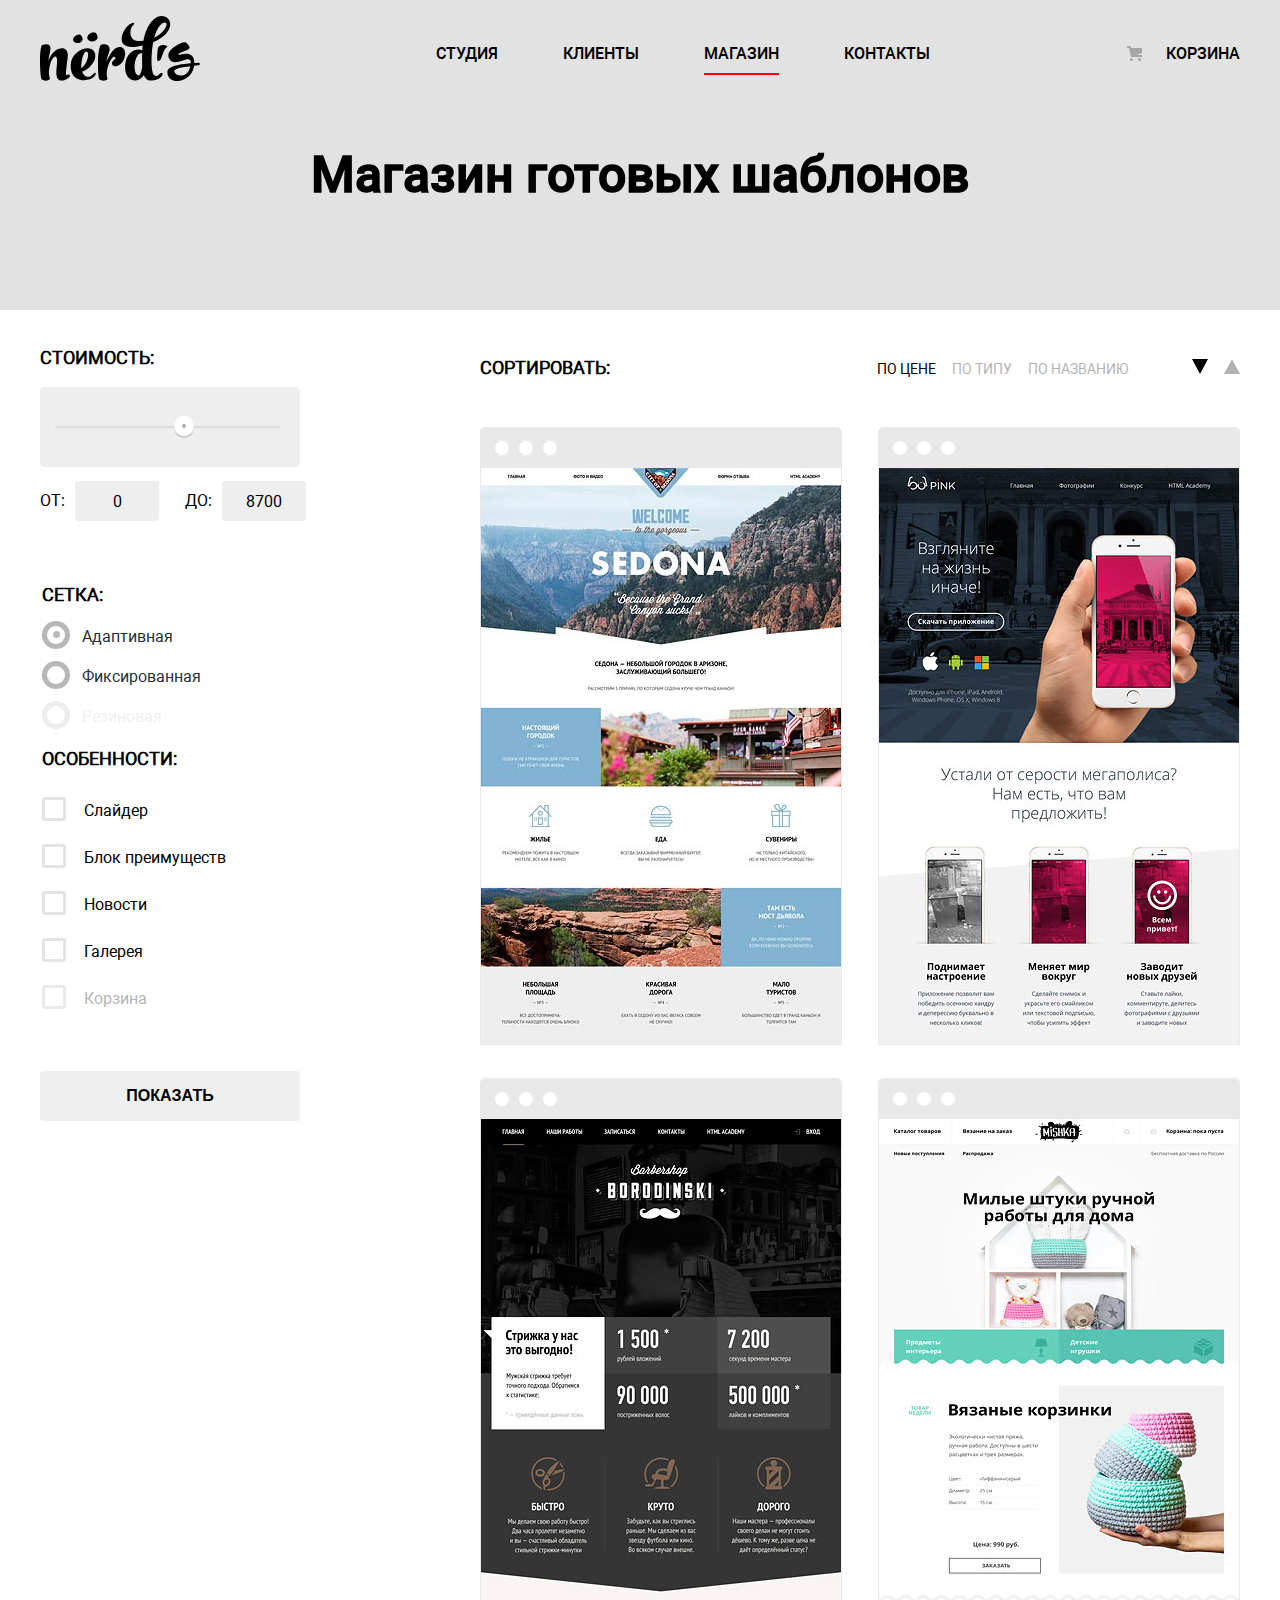
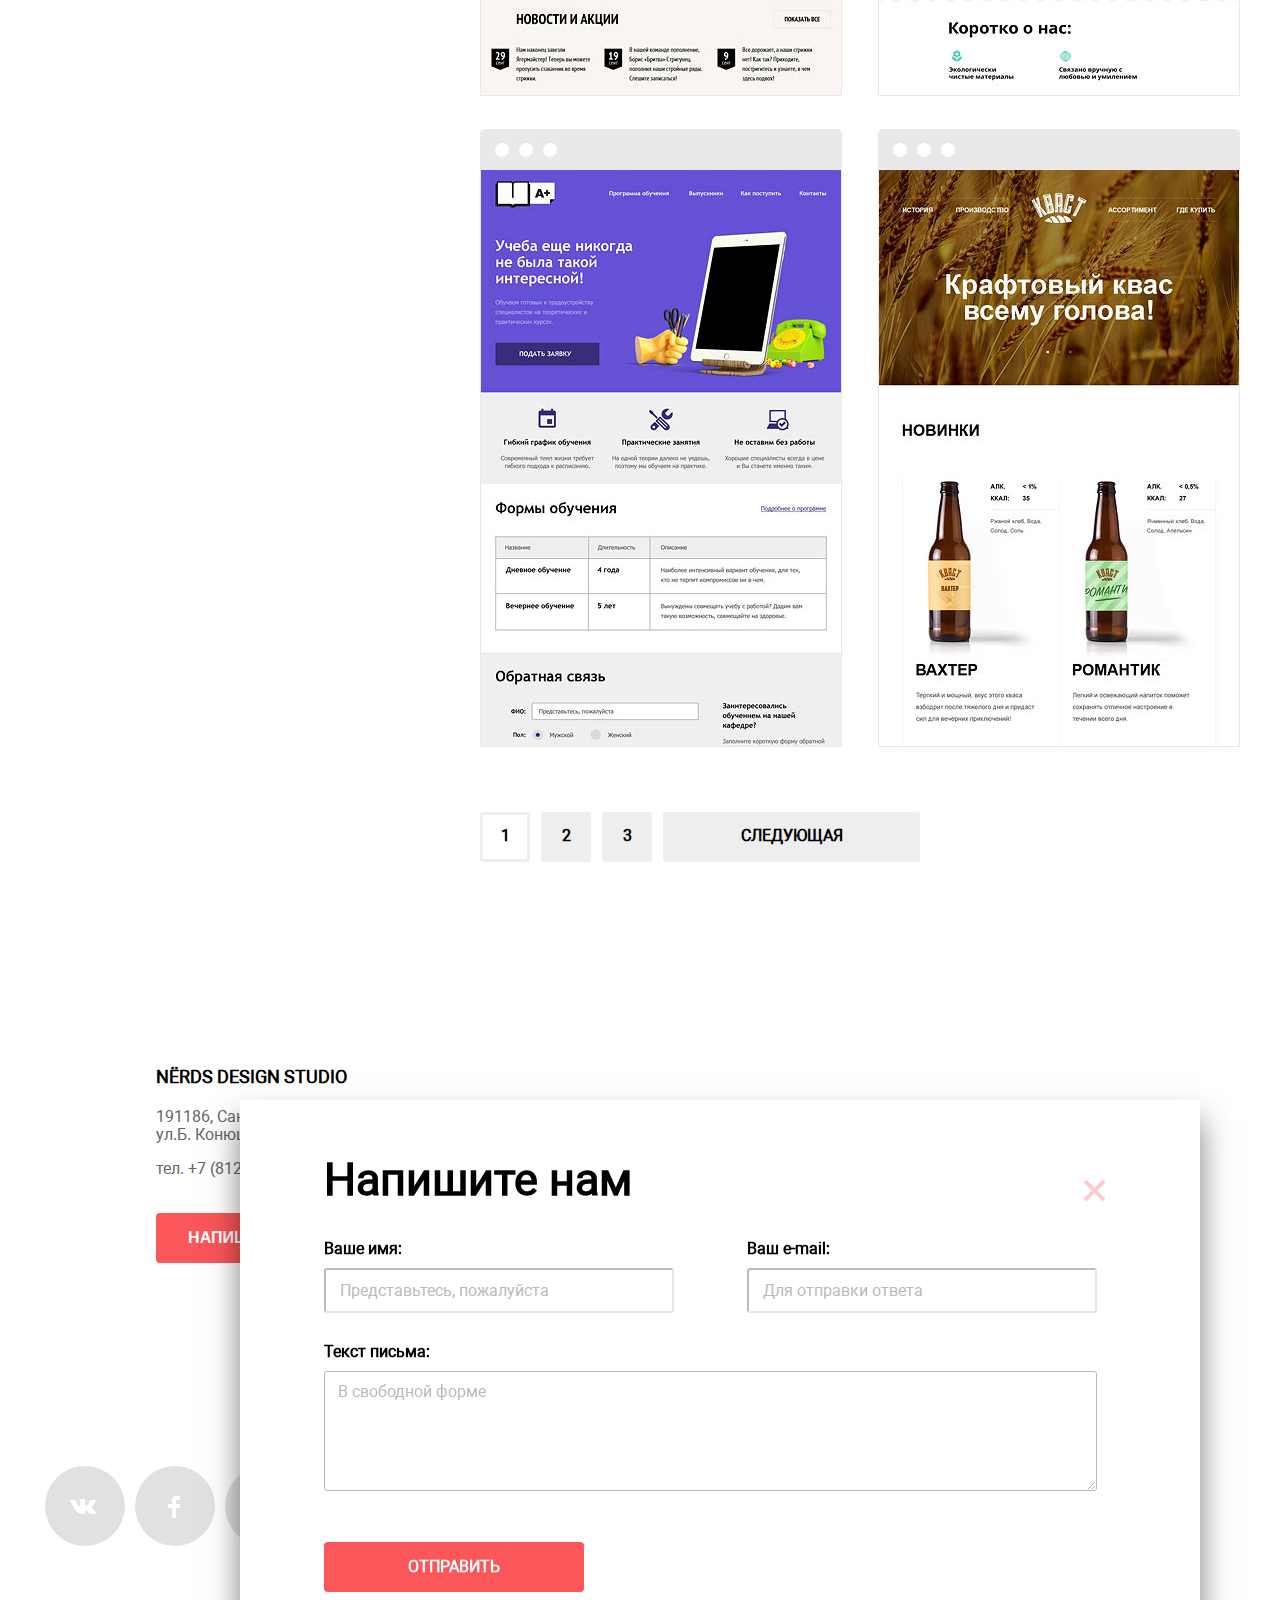
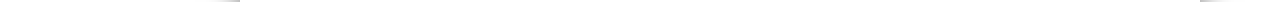
==== commit 6adc5c77: "Added some features" ====
--- a/catalog.html
+++ b/catalog.html
@@ -4,6 +4,9 @@
     <meta charset="UTF-8">
     <title>Магазин готовых шаблонов</title>
     <link rel="stylesheet" href = "css/Style.css">
+    <!-- <link rel="stylesheet" href="//code.jquery.com/ui/1.12.1/themes/base/jquery-ui.css">
+    <script src="https://code.jquery.com/jquery-1.12.4.js"></script>
+    <script src="https://code.jquery.com/ui/1.12.1/jquery-ui.js"></script> -->
     <!-- Скрипт YMAP -->
     <script src="https://api-maps.yandex.ru/2.1/?apikey=f995437f-03a2-48ba-a815-92262155fffd&lang=ru_RU" type="text/javascript"></script>
 </head>
@@ -39,15 +42,15 @@
                         <fieldset class = "value">
                             <legend>Стоимость:</legend>
                             <div class = "range-div">
-                                <input type = "range"><br> <!--TO DO привязать к полям max min-->
+                                <input class = "range"  name = "cost" type = "range" min = "0" max = "15000" id = "range" value = "8700" step = "1" oninput="change()"><br> <!--TO DO привязать к полям max min-->
                             </div>
                             <div class = "cost-label">
                                 <label class = "first-label">
-                                    <input type = "text" name = "min-value-range" id = "min-range" value = "0">
+                                    <input type = "number" name = "min-value-range" id = "min-range" value = "0">
                                     <span>ОТ:</span>
                                 </label>
                                 <label class = "second-label">
-                                    <input type = "text" name = "max-value-range" id = "max-range" value = "15 000">
+                                    <input type = "number" name = "max-value-range" id = "max-range" max = "15000" value = "8700" oninput="changeMax()">
                                     <span>ДО:</span>
                                 </label>
                             </div>
@@ -279,7 +282,8 @@
             <button class = "button button-red modal-button" type = "submit" form = "modal">Отправить</button>
         </div>
     </section>
+    <script type = "text/javascript" src = "JS/Map.js"></script>
     <script type = "text/javascript" src = "JS/Modal.js"></script>
-    <script type = "text/javascript" src = "JS/Map.js"></script>
+    <script type = "text/javascript" src = "Js/Form.js"></script>
 </body>
 </html>
--- a/css/Style.css
+++ b/css/Style.css
@@ -22,6 +22,7 @@
 
 ul{
     padding: 0px;
+
     list-style: none;
 }
 
@@ -47,6 +48,7 @@
     color: rgba(255,255,255,0.2);
 
     background: #d7373b;
+
     box-shadow: inset 0px 3px #c13135;
 }
 
@@ -58,6 +60,7 @@
     color: rgba(255,255,255,0.2);
 
     background: #00aa62;
+
     box-shadow: inset 0px 3px #009966;
 }
 
@@ -69,14 +72,15 @@
     color: rgba(255,255,255,0.2);
 
     background: #e5a722;
+
     box-shadow: inset 0px 3px #ce961f;
 }
 
 .button{
     display: inline-block;
-
+    width: 160px;
+    height: 50px;
     border: none;
-    border-radius: 4px;
 
     font-size: 16px;
     line-height: 18px;
@@ -85,8 +89,7 @@
     text-transform: uppercase;
     text-align: center;
 
-    width: 160px;
-    height: 50px;
+    border-radius: 4px;
 
     cursor: pointer;
 }
@@ -101,6 +104,7 @@
     padding: 0px;
 
     font-family: 'RobotoRegular','TimesNewRoman',sans-serif;
+
     background: #fff;
 }
 
@@ -131,7 +135,6 @@
     justify-content: space-around;
     align-items: center;
     flex-wrap: wrap;
-    
     width: 560px;
 }
 
@@ -163,12 +166,13 @@
 
 .navigation-item > a:active{
     color: #000;
+
     opacity: 0.2;
 }
 
 .navigation-item-selected > a{
+    padding-bottom: 10px;
     border-bottom: 2px solid red;
-    padding-bottom: 10px;
 }
 
 .navigation-backet{
@@ -201,17 +205,21 @@
 /*-----------------Слайдер------------------- */
 
 .slider-advantages{
+    position: relative;
+
+    height: 415px;
+
     overflow: hidden;
-    height: 415px;
-    position: relative;
 }   
 
 .slider{
     position: absolute;
-    display: flex;
+
+    display: flex;
+    margin: 0;
     height: 100%;
     width: 3480px;
-    margin: 0;
+
     transition: all 1s ease-in-out;
     -webkit-transition: all 1s ease-in-out;
     -moz-transition: all 1s ease-in-out;
@@ -222,35 +230,39 @@
 .slider-item{
     display: block;
     flex-shrink: 0;
-
     width: 1200px;
     height: 415px;
+
     transition: all 1s ease 0s;
-}
-
-.slide-1{
-    background-image: url("../img/index_products/slide1.png"); 
+    -webkit-transition: all 1s ease 0s;
+    -moz-transition: all 1s ease 0s;
+    -ms-transition: all 1s ease 0s;
+    -o-transition: all 1s ease 0s;
+}
+
+.slide-1,
+.slide-2,
+.slide-3{
     background-repeat: no-repeat;
     background-position-x: right;   
 }
 
+.slide-1{
+    background-image: url("../img/index_products/slide1.png");  
+}
+
 .slide-2{
     background-image: url("../img/index_products/slide2.png"); 
-    background-repeat: no-repeat;
-    background-position-x: right;
 }
 
 .slide-3{
     background-image: url("../img/index_products/slide3.png"); 
-    background-repeat: no-repeat;
-    background-position-x: right;
 }
 
 .slider-advantage-title{
     font-size: 55px;
-    line-height:60px;
+    line-height: 60px;
     font-weight: 600;
-
     color: #000;
 
     text-decoration: none;
@@ -266,22 +278,20 @@
 
 .control-panel{
     position: absolute;
-    display: flex;
-
     bottom: 90px;
-    left: 45%;     
+    left: 45%;    
+
+    display: flex; 
 }
 
 .slide-button{
+    position: relative;
+    z-index: 2;
+    
+    display: inline-flex;
+    margin-left: 17px;
     width: 18px;
     height: 18px;
-
-    position: relative;
-    z-index: 2;
-
-    display: inline-flex;
-
-    margin-left: 17px;
 
     background-color: #fff;
     border-radius: 50%;
@@ -299,6 +309,7 @@
     width: 4px;
     height: 4px;
     border: 2px solid #ccc;
+
     border-radius: 20px; 
     background-color: #fff;
 }
@@ -308,16 +319,15 @@
     height: 50px;
 }
 
-/*-----------------------Продукция--------------*/
+/*---------------Продукция--------------*/
 
 .product-list{
-    margin-top: 80px;
-    margin-bottom: 80px;
-
     display: flex;
     flex-direction: row;
     justify-content: space-between;
     width: 100%;
+    margin-top: 80px;
+    margin-bottom: 80px;
 }
 
 .product-item > h2{
@@ -334,24 +344,22 @@
     color: #283136;
 }
 
-/*-----------------О нас------------------- */
+/*---------------О нас-------------- */
 .about-us{
+    display: flex;
+    justify-content: space-between;
+    width: 1200px;
     padding-top: 10px;
     padding-bottom: 50px;
-
-    display: flex;
-    justify-content: space-between;
-    width: 1200px;
 }
 
 .summary{
+    width: 660px;
     padding-right: 20px;
-
-    width: 660px;
 }
 
 .summary > h3{
-    font-size:40px;
+    font-size: 40px;
     line-height: 45px;
     font-weight: 600;
 }
@@ -366,12 +374,13 @@
     font-size: 16px;
     line-height: 24px;
     font-weight: bold;
+    color:#000;
     text-transform: uppercase;
-    color:#000;
 }
 
 .order-type-item{
     position: relative;
+
     margin-left: 37px;
 
     font-size: 16px;
@@ -388,13 +397,12 @@
     top: 23px;
 
     display: block;
-
+    width: 25px;
     height: 2px;
-    width: 25px;
 
     background-image: url("../img/index_products/list-style-img.jpg");
     background-repeat: no-repeat;
-    background-position: 0px 0;
+    background-position: 0 0;
 }
 /*---------------Статистика--------------------*/
 
@@ -403,14 +411,13 @@
 }
 
 .statistic{
-    padding-left: 20px;
-
     display: flex;
     flex-direction: column;
     align-items: center;
-}
-
-.statistic > caption > h4{
+    padding-left: 20px;
+}
+
+.statistic-title{
     font-size: 18px;
     line-height: 24px;
     font-weight: 700;
@@ -418,33 +425,32 @@
 }
 
 .procent{
-    font-size:45px;
+    font-size: 45px;
     font-weight: 700;
 }
 
 sup{
-    font-size:25px;
+    font-size: 25px;
 }
 
 .lvl{
-    font-size:16px;
+    font-size: 16px;
     line-height: 18px;
 }
 
 /*-------------Партнеры----------------------*/
 
 .partners-list{
-    padding-top: 10px;
-
     display: flex;
     flex-direction: row;
     justify-content: space-between;
     align-items: baseline;
+    padding-top: 10px;
 }
 
 .partners-list > hr{ 
+    height: 52px;
     margin: auto;
-    height: 52px;
 }
 
 .partners-item{
@@ -460,34 +466,38 @@
 }
 
 /*------Местоположение-------*/
+
 .our-location{
     position: relative;
 
+    height: 420px;
     margin-top: 70px;
 
     background-color: #fff;
-    /* background-image: url(../img/index_products/map.jpg); */
-    height: 420px;
 }
 
 #map{
+    position: relative;
+    z-index: 1;
+
     width: 100%;
     height: 100%;
-    z-index: 1;
-}
-
-.map-marker{
+}
+
+.map-pointer{
     position: absolute;
-    bottom: 0;
-    background-image: url("../img/index_products/map-marker.png");
+    top: 81px;
+    left: 600px;
 
     width: 350px;
     height: 190px;
+
+    background-image: url("../img/index_products/map-marker.png");
 }
 
 .address {
-    position: absolute; /* Центровка конрейнера*/
-    top: 73px;
+    position: absolute; 
+    top: 59px;
     left: 112px;
     z-index: 2;
 
@@ -516,25 +526,22 @@
     width: 200px;
 }
 
-/*------Футер-----------*/
+/*-----------Футер-----------*/
 .social{
-    margin: 50px 0px 40px 0px;
-
     display: flex;
     flex-direction: row;
     align-items: center;
+    margin: 50px 0px 40px 0px;
 }
 
 .social-list{
-    margin-top: 48px;
-    margin-right: 0px;
-
-
     display: flex;
     align-items: center;
     flex-direction: row;
     justify-content: space-around;
     width: 270px;
+    margin-top: 48px;
+    margin-right: 0px;
 
     list-style:none;
 }
@@ -551,11 +558,11 @@
 .text-footer > h4{
     margin-bottom: 0px;
 
+    font-family: "RobotoBold";
     font-size: 36px;
     line-height: 36px;
     font-weight: 700;
     text-transform: capitalize;
-    font-family: "RobotoBold";
 }
 
 .text-footer > p{
@@ -583,6 +590,7 @@
     float: left;
     width: 80px;
     height: 80px;
+
     border-radius: 50%;
     background: #e1e1e1;
 }
@@ -592,23 +600,26 @@
 .social-icon:focus{
     background: #d7373b;
     box-shadow: inset 0px 3px #c13135;
-    
 }
 
 .icon-cart-icon::before {
     content: url("../img/svg/cart-icon.svg");
+
     color: #fff;
 }
 .social-icon-fb::before {
     content: url("../img/svg/fb-icon.svg");
+
     color: #fff;
 }
 .social-icon-inst::before {
     content: url("../img/svg/insta-icon.svg");
+
     color: #fff;
 }
 .social-icon-vk::before {
     content: url("../img/svg/vk-icon.svg");
+
     color: #fff;
 }
 
@@ -633,50 +644,48 @@
     opacity: 0.3;
 }
 
-/*-----Catalog.html------*/
+/*------Catalog.html------*/
 
 .header-title{
     padding: 9px 0 110px 0;
 
-    text-align: center;
+    font-family: "RobotoMedium";
     font-size: 50px;
     line-height: 50px;
     font-weight: 600;
-    font-family: "RobotoMedium";
+    text-align: center;
 }
 
 .sorting{
-    margin-bottom: 33px;
-
     display: flex;
     justify-content: space-between;
     align-items: baseline;
+    margin-bottom: 33px;
 }
 
 .sorting h2{
-    text-transform: uppercase;
-
     font-size: 18px;
     line-height: 18px;
     font-weight: 700;
+    text-transform: uppercase;
 }
 
 .sorting-by{
     display: flex;
-    width: 363px;
     flex-direction: row;
     justify-content: space-between;
+    width: 363px;
 
     text-transform: uppercase;
 }
 
 .sorting-by-elements a{
+    font-size: 14px;
+    line-height: 18px;    
+    color: #000;
+    
     text-decoration: none;
-    color: #000;
     opacity: 0.3;
-
-    font-size: 14px;
-    line-height: 18px;
 }
 
 .sorting-by-elements a:hover{
@@ -686,34 +695,33 @@
 .active-sort a,
 .sorting-by-elements a:active{
     color: #000;
+
     opacity: 1;
 }
 
 .sort-down{
     display: block;
+    width: 0;
+    height: 0;
+    border-top: 15px solid RGBA(0,0,0,0.3);
+    border-right: 8px solid transparent;
+	border-left: 8px solid transparent;
     margin-left: 48px;
-
+}
+
+.sort-up{
+    display: block;
     width: 0;
 	height: 0;
+    border-right: 8px solid transparent;
+    border-bottom: 15px solid RGBA(0,0,0,0.3);
 	border-left: 8px solid transparent;
-	border-right: 8px solid transparent;
-	border-top: 15px solid RGBA(0,0,0,0.3);
-}
-
-.sort-up{
-    display: block;
-
-    width: 0;
-	height: 0;
-	border-left: 8px solid transparent;
-	border-right: 8px solid transparent;
-	border-bottom: 15px solid RGBA(0,0,0,0.3);
 }
 
 .active-sort-order,
 .sort-up:active{
+    border-top-color: #000000;
     border-bottom-color: #000000;
-    border-top-color: #000000;
 }
 
 .sort-up:hover,
@@ -744,12 +752,15 @@
 
 .buttons-template{
     position: relative;
+
     display: block;
     width: 360px;
     height: 40px;
+    border-top-right-radius: 3px;
     border-top-left-radius: 3px;
-    border-top-right-radius: 3px;
+
     background: #e9e9e9;
+
     transition: all 0.35s ease-in-out;
     -webkit-transition: all 0.35s ease-in-out;
     -moz-transition: all 0.35s ease-in-out;
@@ -759,12 +770,14 @@
 
 .template-item{
     position: relative;
-    margin-bottom: 33px;
+
+    width: 360px;
+    height: 616px;
     border: 1px solid #e9e9e9;
     border-top-left-radius: 5px;
     border-top-right-radius: 5px;
-    width: 360px;
-    height: 616px;
+    margin-bottom: 33px;
+
     transition: all 0.35s ease-in-out;
     -webkit-transition: all 0.35s ease-in-out;
     -moz-transition: all 0.35s ease-in-out;
@@ -775,10 +788,11 @@
 .template-describe{
     position: absolute;
     bottom: 0;
+
     width: 360px;
     height: 231px;
+
     background: #eee;
-
     opacity: 0;
 
     transition:all 0.35s ease-in-out;
@@ -790,7 +804,6 @@
 
 .button-buy-template{
     display: inline-block;
-
     width: 200px;
 }
 
@@ -813,8 +826,7 @@
     font-size: 16px;
     line-height: 18px;
     font-weight: 300;
-
-    text-align: center
+    text-align: center;
 }
 
 .template-item:hover .template-describe{
@@ -837,12 +849,9 @@
     display: block;
     width: 14px;
     height: 14px;
+
+    border-radius: 50%;
     background: #fff;
-    border-radius: 50%;
-    -webkit-border-radius: 50%;
-    -moz-border-radius: 50%;
-    -ms-border-radius: 50%;
-    -o-border-radius: 50%;
 }
 
 .buttons-template i::before{
@@ -853,29 +862,24 @@
     display: block;
     width: 14px;
     height: 14px;
+
     background: #fff;
     border-radius: 50%;
-    -webkit-border-radius: 50%;
-    -moz-border-radius: 50%;
-    -ms-border-radius: 50%;
-    -o-border-radius: 50%;
 }
 
 
 .buttons-template i::after{
     content: "";
+
     position: absolute;
     left: 24px;
 
     display: block;
     width: 14px;
     height: 14px;
+
     background: #fff;
     border-radius: 50%;
-    -webkit-border-radius: 50%;
-    -moz-border-radius: 50%;
-    -ms-border-radius: 50%;
-    -o-border-radius: 50%;
 }
 
 .form-sidebar{
@@ -885,7 +889,7 @@
 
 .form-sidebar fieldset{
     border: none;
-    padding:0;
+    padding: 0;
 }
 
 .form-sidebar fieldset:first-child{
@@ -904,19 +908,15 @@
 
 .breadcrumbs{
     display: flex;
-
     width: 460px;
 }
 
 .breadcrumbs-item{
-    margin-right: 11px;
     width: 50px;
     height: 50px;
+    margin-right: 11px;
+
     border-radius: 3px;
-    -webkit-border-radius: 3px;
-    -moz-border-radius: 3px;
-    -ms-border-radius: 3px;
-    -o-border-radius: 3px;
     background: #eee;
 }
 
@@ -944,33 +944,34 @@
     margin: 0 auto;
     padding-top: 15px;
     padding-bottom: 15px;
-    text-align: center;
-
-    text-decoration: none;
+
     font-size: 16px;
     line-height: 18px;
     font-weight: 600;
     color: #000;
+    text-align: center;
+
+    text-decoration: none;
 }
 
 .breadcrumbs-select,
 .breadcrumbs-select:hover,
 .breadcrumbs-select:active{
     box-sizing: content-box;
-
     width: 44px;
     height: 44px;
+    border: 3px solid #eee;
+    
     background: #fff;
-    border: 3px solid #eee;
 
     cursor: default
 }
 
 .breadcrumbs-select a{
-    cursor: default;
-
     padding-top: 12px;
     padding-bottom: 14px;
+
+    cursor: default;
 }
 
 /*--------Модальное окно-----------*/
@@ -990,43 +991,39 @@
 }
 
 .modal-wrapper{
+    box-sizing: border-box;
     position: relative;
-
-    padding-left: 84px;
-    padding-right: 84px;
-    padding-bottom: 100px;
-    padding-top: 20px;
-
-    box-sizing: border-box;
+    
+    padding: 20px 84px 100px 84px;
 }
 
 .modal-form{
-    width: 773px;
     display: flex;
     flex-direction: row;
     flex-wrap: wrap;
+    width: 773px;
 }
 
 .modal-form input{
+    box-sizing: border-box;
     width: 350px;
     height: 45px;
-
     margin-top: 10px;
     padding-left: 14px;
 
     border-radius: 3px;
     border-color: #ccc;
-    box-sizing: border-box;
-
-    font-family: inherit;
+
+    font-family: "RobotoRegular";
     font-size: 16px;
     line-height: 18px;
+
     opacity: 0.5;
 }
 
 .modal-form label:nth-child(2){
+    margin-bottom: 30px;
     margin-left: 73px;
-    margin-bottom: 30px;
 }
 
 .modal-form label:nth-child(3){
@@ -1034,20 +1031,20 @@
 }
 
 .modal-form label:nth-child(3) textarea{
-    width:100%;
+    box-sizing: border-box;
+    width: 100%;
     height: 120px;
-
     margin-top: 10px;
     margin-bottom: 47px;
+    padding-top: 11px;
     padding-left: 13px;
-    padding-top: 11px;
-
-    box-sizing: border-box;
+
     border-radius: 3px;
     
-    font-family: inherit;
+    font-family: "RobotoRegular";
     font-size: 16px;
     line-height: 18px;
+
     opacity: 0.5;
 }
 .modal-button{
@@ -1062,14 +1059,11 @@
     top: 80px;
 
     display: block;
-
     width: 21px;
     height: 21px;
 
     background-image: url("../img/svg/close-cross.svg");
-
     opacity: 0.3;
-
     cursor: pointer;
 }
 
@@ -1084,19 +1078,16 @@
 .range-div{
     width: 260px;
     height: 80px;
+
     background: #eee;
     border-radius: 5px;
-    -webkit-border-radius: 5px;
-    -moz-border-radius: 5px;
-    -ms-border-radius: 5px;
-    -o-border-radius: 5px;
 }
 
 .second-label{
     margin-left: 22px;
 }
 
-input[type="text"]{
+input[type="number"]{
     font-family: 'RobotoRegular','TimesNewRoman',sans-serif;
     font-size: 16px;
     line-height: 22px;
@@ -1105,19 +1096,14 @@
 /* Настройка бегунка в форме catalog.html */
 input[type=range] {
     -webkit-appearance: none;
-    margin-left:20px;
-    margin-top: 22px;
-    width: 219px;
-    height: 40px;
-    background: #eee;
-
-    margin-left:15px;
-    margin-top: 2px;
     width: 225px;
     height: 36px;
-
-    padding-top:  20px;
+    margin-top: 2px;
+    margin-left: 15px;
+    padding-top: 20px;
     padding-bottom: 20px;
+
+    background: #eee;
 }
 
 input[type=range]:focus {
@@ -1127,22 +1113,26 @@
 input[type=range]::-webkit-slider-runnable-track {
     width: 100%;
     height: 2px;
-    cursor: pointer;
+    
     animation: 0.2s;
+
     background: #d7dcde;
     border-radius: 1.3px;
+    cursor: pointer;
 }
 
 /* Range' thumb in Chrome*/
 input[type=range]::-webkit-slider-thumb {
-    box-shadow: 0 2.3px #cccdcd;
+    width: 20px;
+    height: 20px;
+    border: 8.3px solid #fff;
     margin-top: -10px;
-    border: 8.3px solid #fff;
-    height: 20px;
-    width: 20px;
+
     border-radius: 50%;
     background: #ababab;
+    box-shadow: 0 2.3px #cccdcd;
     cursor: pointer;
+
     /*Скрытие дефолтного слайдера */
     -webkit-appearance: none;
 }
@@ -1151,21 +1141,24 @@
 input[type=range]::-moz-range-track {
     width: 100%;
     height: 2px;
-    cursor: pointer;
+
     animation: 0.2s;
+
     background: #d7dcde;
     border-radius: 1.3px;
+    cursor: pointer;
 }
 
 /* Range' thumb in Mozilla*/
 input[type=range]::-moz-range-thumb {
-    box-shadow: 0 2.3px #cccdcd;
+    width: 3px;
+    height: 3px;
     border: 9px solid #fff;
-    height: 3px;
-    width: 3px;
+
     border-radius: 50%;
     background: #ababab;
     cursor: pointer;
+    box-shadow: 0 2.3px #cccdcd;
 }
 
 /* Lower-fill for Mozilla */
@@ -1183,41 +1176,46 @@
     width: 100%;
     height: 2px;
     border-color: transparent;
+    border-width: 16px 0;
+
+    color: transparent;
+
+    animation: 0.2s;
+    -webkit-animation: 0.2s;
+
+    background: transparent;
     cursor: pointer;
-    animation: 0.2s;
-    background: transparent;
-    border-color: transparent;
-    border-width: 16px 0;
-    color: transparent;
-    -webkit-animation: 0.2s;
 }
 
 /* Range' color setting for  lower in ME */
 input[type=range]::-ms-fill-lower {
+    border: none;
+    
+    border-color: transparent;
     background: #d7dcde;
+    box-shadow: none;
+}
+
+/* Range' color setting for upper in ME */
+input[type=range]::-ms-fill-upper {
     border: none;
     border-color: transparent;
-    box-shadow: none;
-}
-
-/* Range' color setting for upper in ME */
-input[type=range]::-ms-fill-upper {
+
     background: #d7dcde;
-    border: none;
-    border-color: transparent;
     box-shadow: none;
 }
 
 /* Range' thumb in ME*/
 input[type=range]::-ms-thumb {
+    width: 4px;
+    height: 4px;
     margin-top: -1px;
-    box-shadow: 0 2.3px #cccdcd;
     border: 9px solid #fff;
-    height: 4px;
-    width: 4px;
+
     border-radius: 50%;
     background: #ababab;
     cursor: pointer;
+    box-shadow: 0 2.3px #cccdcd;
 }
 
 /*Fill upper Range before thumb */
@@ -1230,29 +1228,33 @@
     background: #d7dcde;
 }
 
-.form-sidebar input[type = "text"]{
+.form-sidebar input[type = "number"]{
+    width: 80px;
+    height: 38px;
+    border: none;
+    margin-top: 14px;
     margin-left: 10px;
-    margin-top: 14px;
-
-    border: none;
-    height: 38px;
-    width: 80px;
+
+    font-size: 16px;
+    text-align: center;
+    
     background: #eee;
     border-radius: 3px;
-    -webkit-border-radius: 3px;
-    -moz-border-radius: 3px;
-    -ms-border-radius: 3px;
-    -o-border-radius: 3px;
-
-    font-size: 16px;
-    text-align: center;
+}
+
+input::-webkit-outer-spin-button,
+input::-webkit-inner-spin-button {
+    -webkit-appearance: none;
+}
+
+input[type='number'] {
+    -moz-appearance: textfield;
 }
 
 .form-button{
+    width: 260px;
+    height: 50px;
     margin-top: 48px;
-
-    height: 50px;
-    width: 260px;
 
     color: #000;
 }
@@ -1262,9 +1264,10 @@
 }
 
 .form-button:active{
+    color: RGBA(0,0,0,0.3);
+    
+    background: #d5d5d5;
     box-shadow: inset 0 3px #bfbfbf;
-    background: #d5d5d5;
-    color: RGBA(0,0,0,0.3);
 }
 
 .value{
@@ -1304,61 +1307,77 @@
 
 .radio__text {
 	position: relative;
+
+    height: 22px;
     padding: 0 0 0 40px;
-    cursor: pointer;
     
-    color: #283136;
     font-weight: 500;
-    height: 22px;
     line-height: 26px;
     font-weight: 500;
+    color: #283136;
 
     transition: all ease-in-out 0.1s;
     -webkit-transition: all ease-in-out 0.1s;
     -moz-transition: all ease-in-out 0.1s;
     -ms-transition: all ease-in-out 0.1s;
     -o-transition: all ease-in-out 0.1s;
+
+    cursor: pointer;
 }
 .radio__text:before {
     content: '';
+
     position: absolute;
     top: -3px;
     left: 0;
+
     width: 18px;
     height: 18px;
     border: 5px solid RGBA(77,77,77,0.4);
-    border-radius: 50%;
-    background: #FFF;
+
     transition: all ease-in-out 0.2s;
     -webkit-transition: all ease-in-out 0.2s;
     -moz-transition: all ease-in-out 0.2s;
     -ms-transition: all ease-in-out 0.2s;
     -o-transition: all ease-in-out 0.2s;
+
+    border-radius: 50%;
+    background: #FFF;
 }
 .radio__text:after {
     content: '';
+
     position: absolute;
     top: 7px;
     left: 11px;
+
     width: 7px;
     height: 7px;
-    border-radius: 50%;
-    background: RGBA(77,77,77,0.4);
-    opacity: 0;
+
     transform: scale(0);
+    -webkit-transform: scale(0);
+    -moz-transform: scale(0);
+    -ms-transform: scale(0);
+    -o-transform: scale(0);
+
     transition: all ease-in-out 0.2s;
     -webkit-transition: all ease-in-out 0.2s;
     -moz-transition: all ease-in-out 0.2s;
     -ms-transition: all ease-in-out 0.2s;
     -o-transition: all ease-in-out 0.2s;
+    
+    border-radius: 50%;
+    background: RGBA(77,77,77,0.4);
+    opacity: 0;
 }
 .radio input:checked + .radio__text:after {
-    opacity: 1;
     transform: scale(1);
     -webkit-transform: scale(1);
     -moz-transform: scale(1);
     -ms-transform: scale(1);
     -o-transform: scale(1);
+
+    opacity: 1;
 }
 .radio input:hover + .radio__text:before{
     border-color: RGBA(77,77,77,1);
@@ -1388,8 +1407,10 @@
 .radio input {
 	position: absolute;
 	z-index: -1;
-	opacity: 0;
+
 	margin: 10px 0 0 7px;
+
+    opacity: 0;
 }
 
 label.radio{
@@ -1401,45 +1422,57 @@
 .checkbox input {
 	position: absolute;
 	z-index: -1;
-	opacity: 0;
+
 	margin: 10px 0 0 20px;
+
+    opacity: 0;
 }
 .checkbox__text {
 	position: relative;
+
 	padding: 0 0 0 42px;
-    cursor: pointer;
     
     height: 17px;
     line-height: 11px;
     font-weight: 500;
+
+    cursor: pointer;
 }
 .checkbox__text:before {
-    z-index: 0;
-
     content: '';
+
     position: absolute;
     top: -8px;
     left: 0px;
+    z-index: 0;
+
     width: 18px;
     height: 18px;
     border: 3px solid RGBA(166,166,166,0.3);
+
     border-radius: 3px;
     background: #fff;
 }
 .checkbox__text:after {
-    z-index: 3;
-
     content: '';
+
     position: absolute;
     top: -8px;
     left: 0px;
+    z-index: 3;
+
     width: 25px;
     height: 20px;
-    background: url("/img/svg/checkbox-on.svg");
+
+    background: url("../img/svg/checkbox-on.svg");
+    
+    transform: scale(0);
     -webkit-transform: scale(0);
-    transform: scale(0);
+    -moz-transform: scale(0);
+    -ms-transform: scale(0);
+    -o-transform: scale(0);
+    transition: transform .3s;
     -webkit-transition: transform .3s;
-    transition: transform .3s;
     -moz-transition: transform .3s;
     -ms-transition: transform .3s;
     -o-transition: transform .3s;
@@ -1449,8 +1482,11 @@
 }
 
 .checkbox input:checked + .checkbox__text::after {
+    transform: scale(1);
     -webkit-transform: scale(1);
-    transform: scale(1);
+    -moz-transform: scale(1);
+    -ms-transform: scale(1);
+    -o-transform: scale(1);
 }
 
 .checkbox input:disabled + .checkbox__text {
@@ -1463,4 +1499,4 @@
 
 .checkbox input:disabled + .checkbox__text::after {
 	background: RGBA(77, 77, 77,0.4);
-}+}
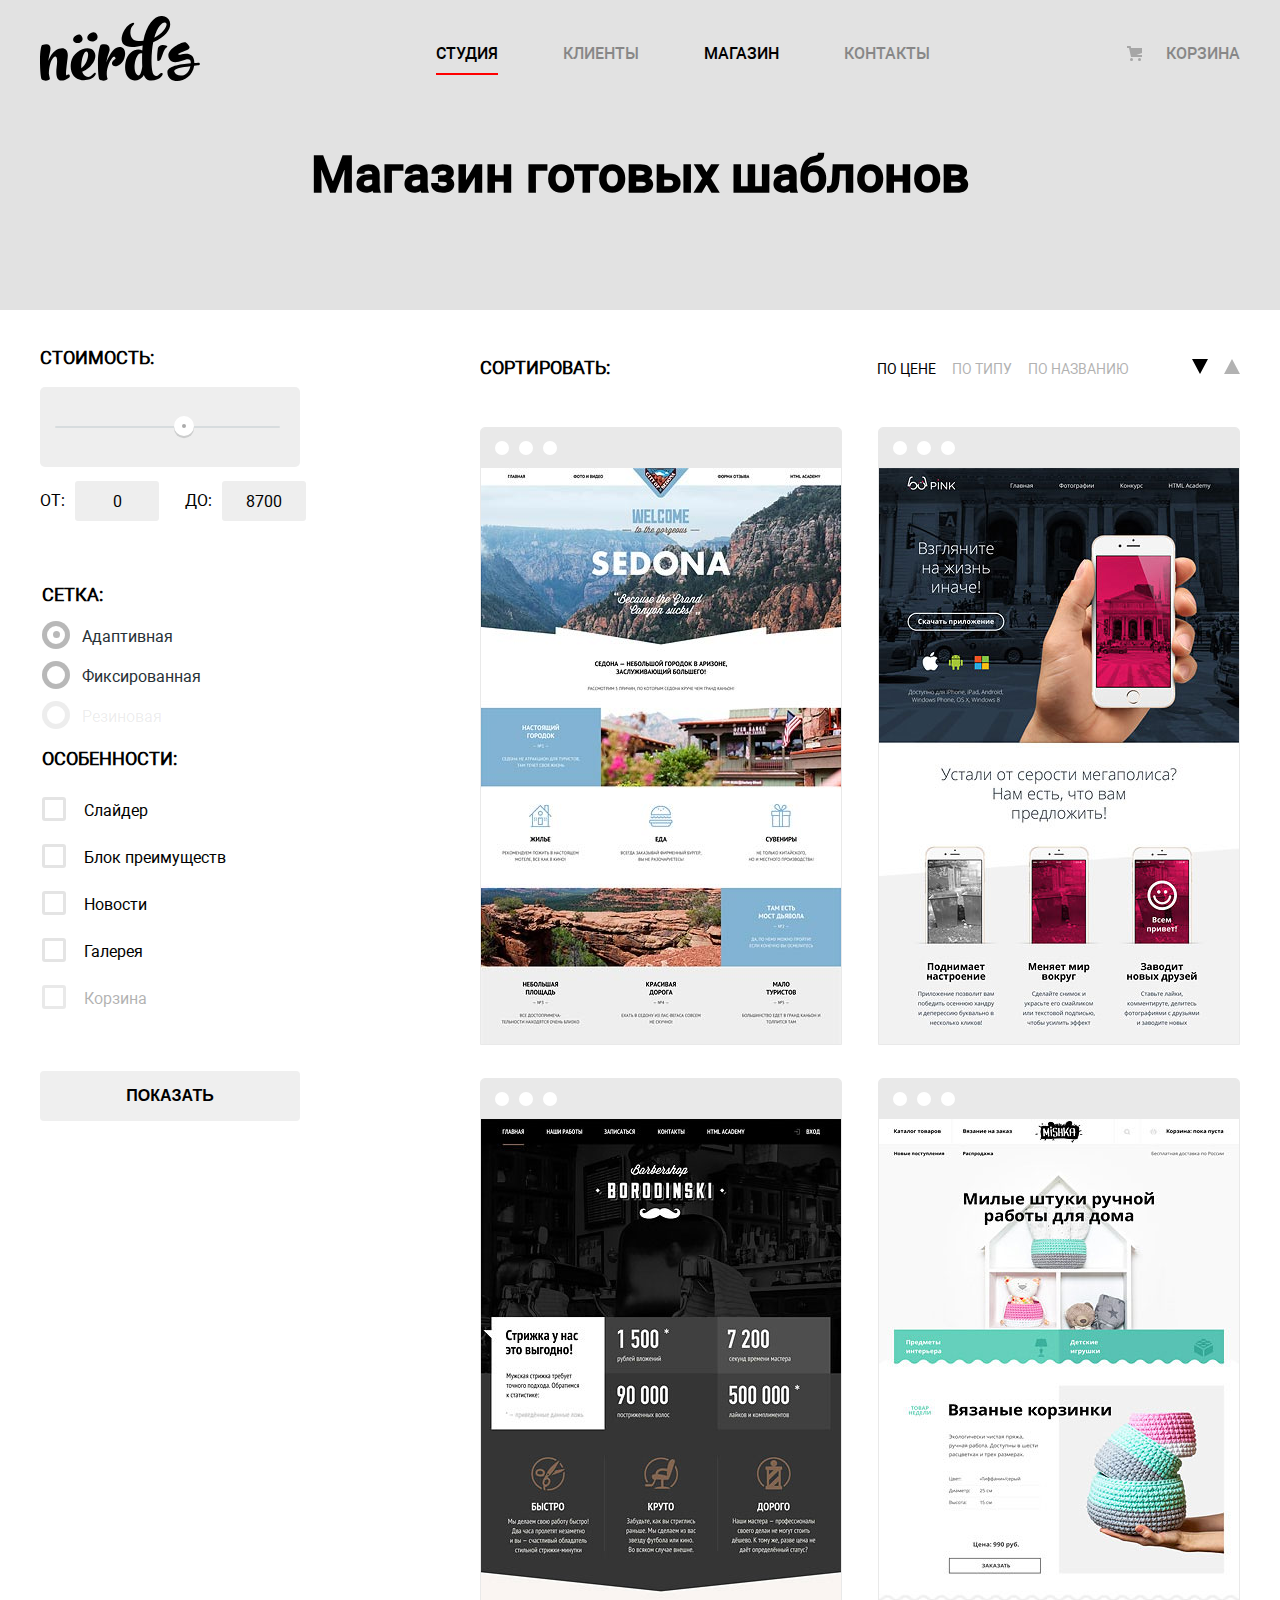
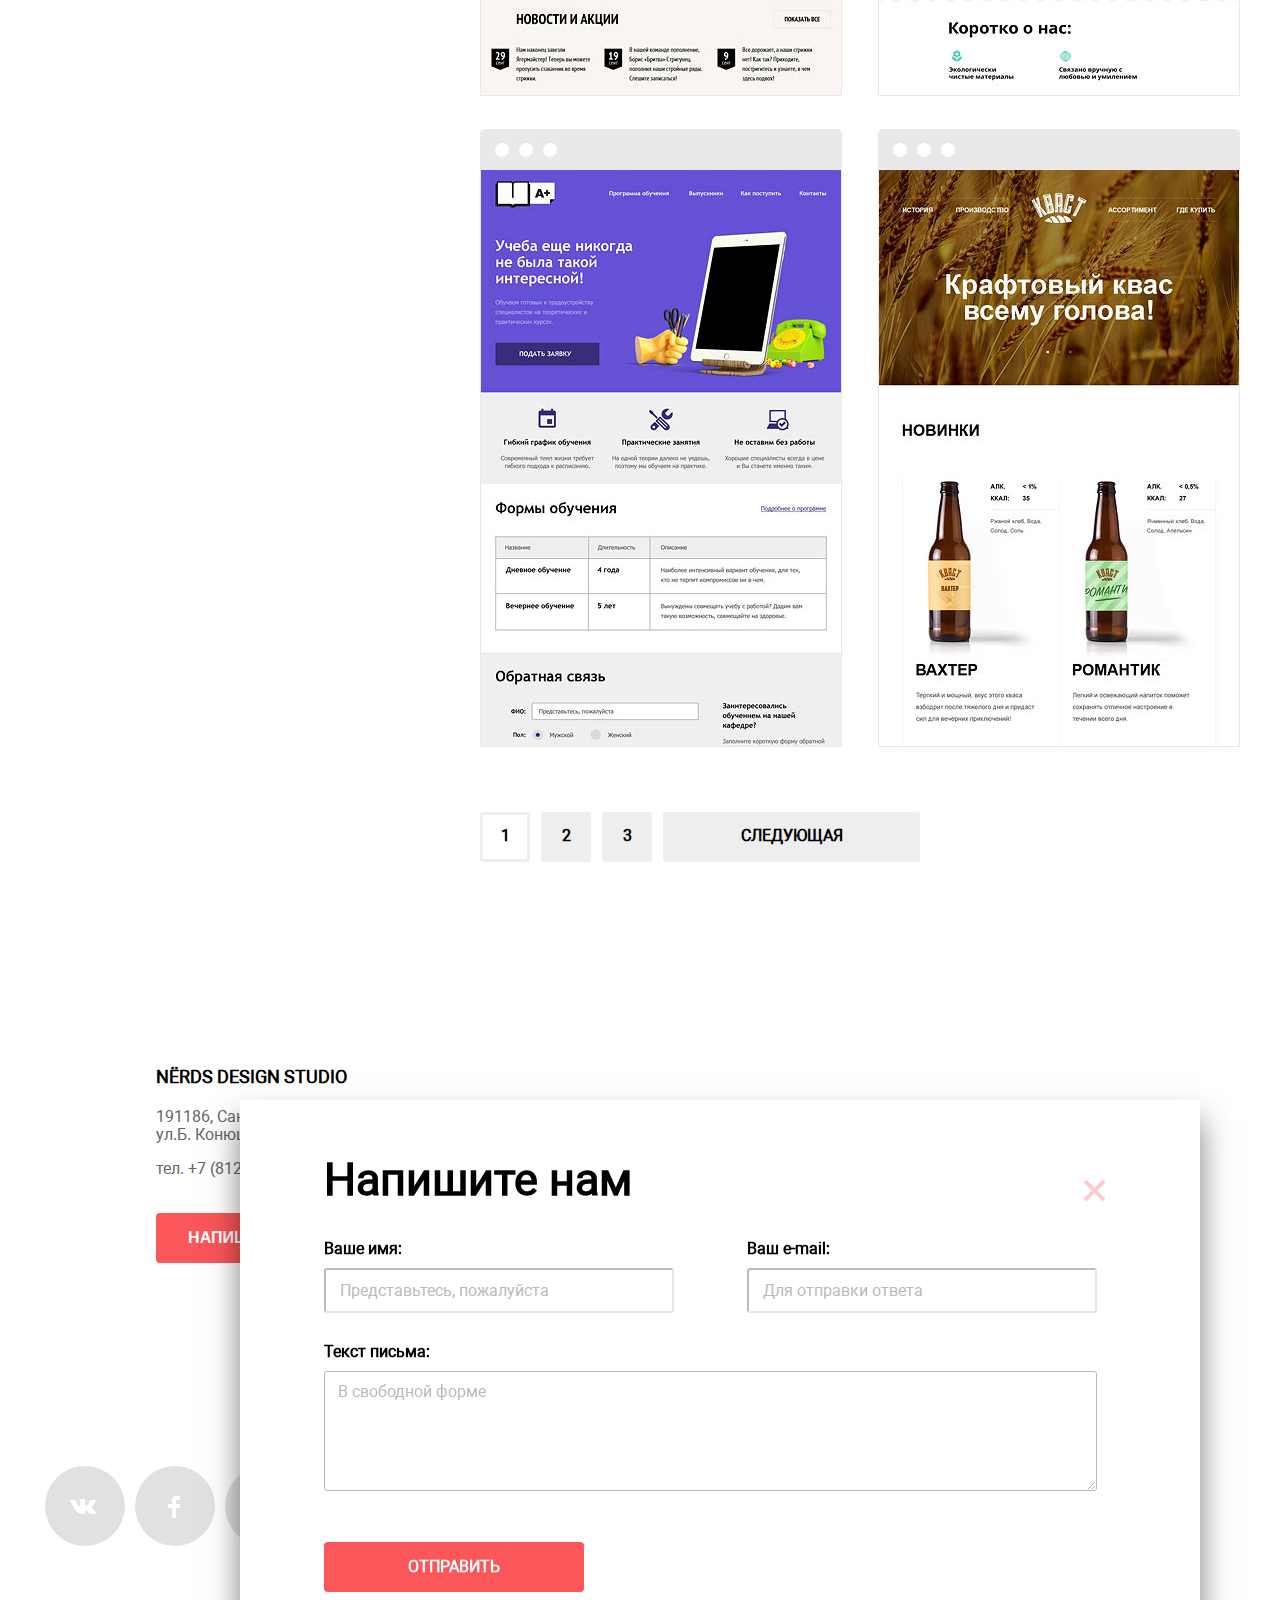
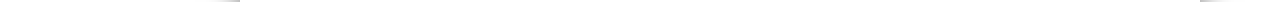
==== commit 98e2235a: "Small fixed" ====
--- a/catalog.html
+++ b/catalog.html
@@ -23,13 +23,13 @@
                         </li>
                     </ul>
                     <ul class = "navigation-list">
-                        <li class = "navigation-item"><a href = "index.html">Студия</a></li>
-                        <li class = "navigation-item"><a href = "#">Клиенты</a></li>
-                        <li class = "navigation-item navigation-item-selected"><a href = "#">Магазин</a></li>
-                        <li class = "navigation-item"><a href = "#">Контакты</a></li>
+                        <li class = "navigation-item navigation-item-selected"><a href = "#">Студия</a></li>
+                    <li class = "navigation-item navigation-item-disabled"><a href = "#">Клиенты</a></li>
+                    <li class = "navigation-item"><a href = "catalog.html">Магазин</a></li>
+                    <li class = "navigation-item navigation-item-disabled"><a href = "#">Контакты</a></li>
                     </ul>
                     <ul class = "navigation-backet">
-                        <li class = "navigation-item"><a href = "#">Корзина</a></li>
+                        <li class = "navigation-item navigation-item-disabled"><a href = "#">Корзина</a></li>
                     </ul>
                 </nav>
                 <h1 class = "header-title">Магазин готовых шаблонов</h1>
--- a/css/Style.css
+++ b/css/Style.css
@@ -150,7 +150,7 @@
     justify-content: left;
 }
 
-.navigation-item > a{
+.navigation-item a{
     font-size: 16px;
     line-height:30px;
     font-weight: 400;
@@ -160,14 +160,23 @@
     text-decoration: none;
 }
 
-.navigation-item > a:hover{
+.navigation-item a:hover{
     color: #fb565a;
 }
 
-.navigation-item > a:active{
+.navigation-item a:active{
     color: #000;
 
     opacity: 0.2;
+}
+
+.navigation-item-disabled a,
+.navigation-item-disabled a:hover,
+.navigation-item-disabled a:active{
+    color: #000;
+
+    opacity: 0.4;
+    cursor: default;
 }
 
 .navigation-item-selected > a{
